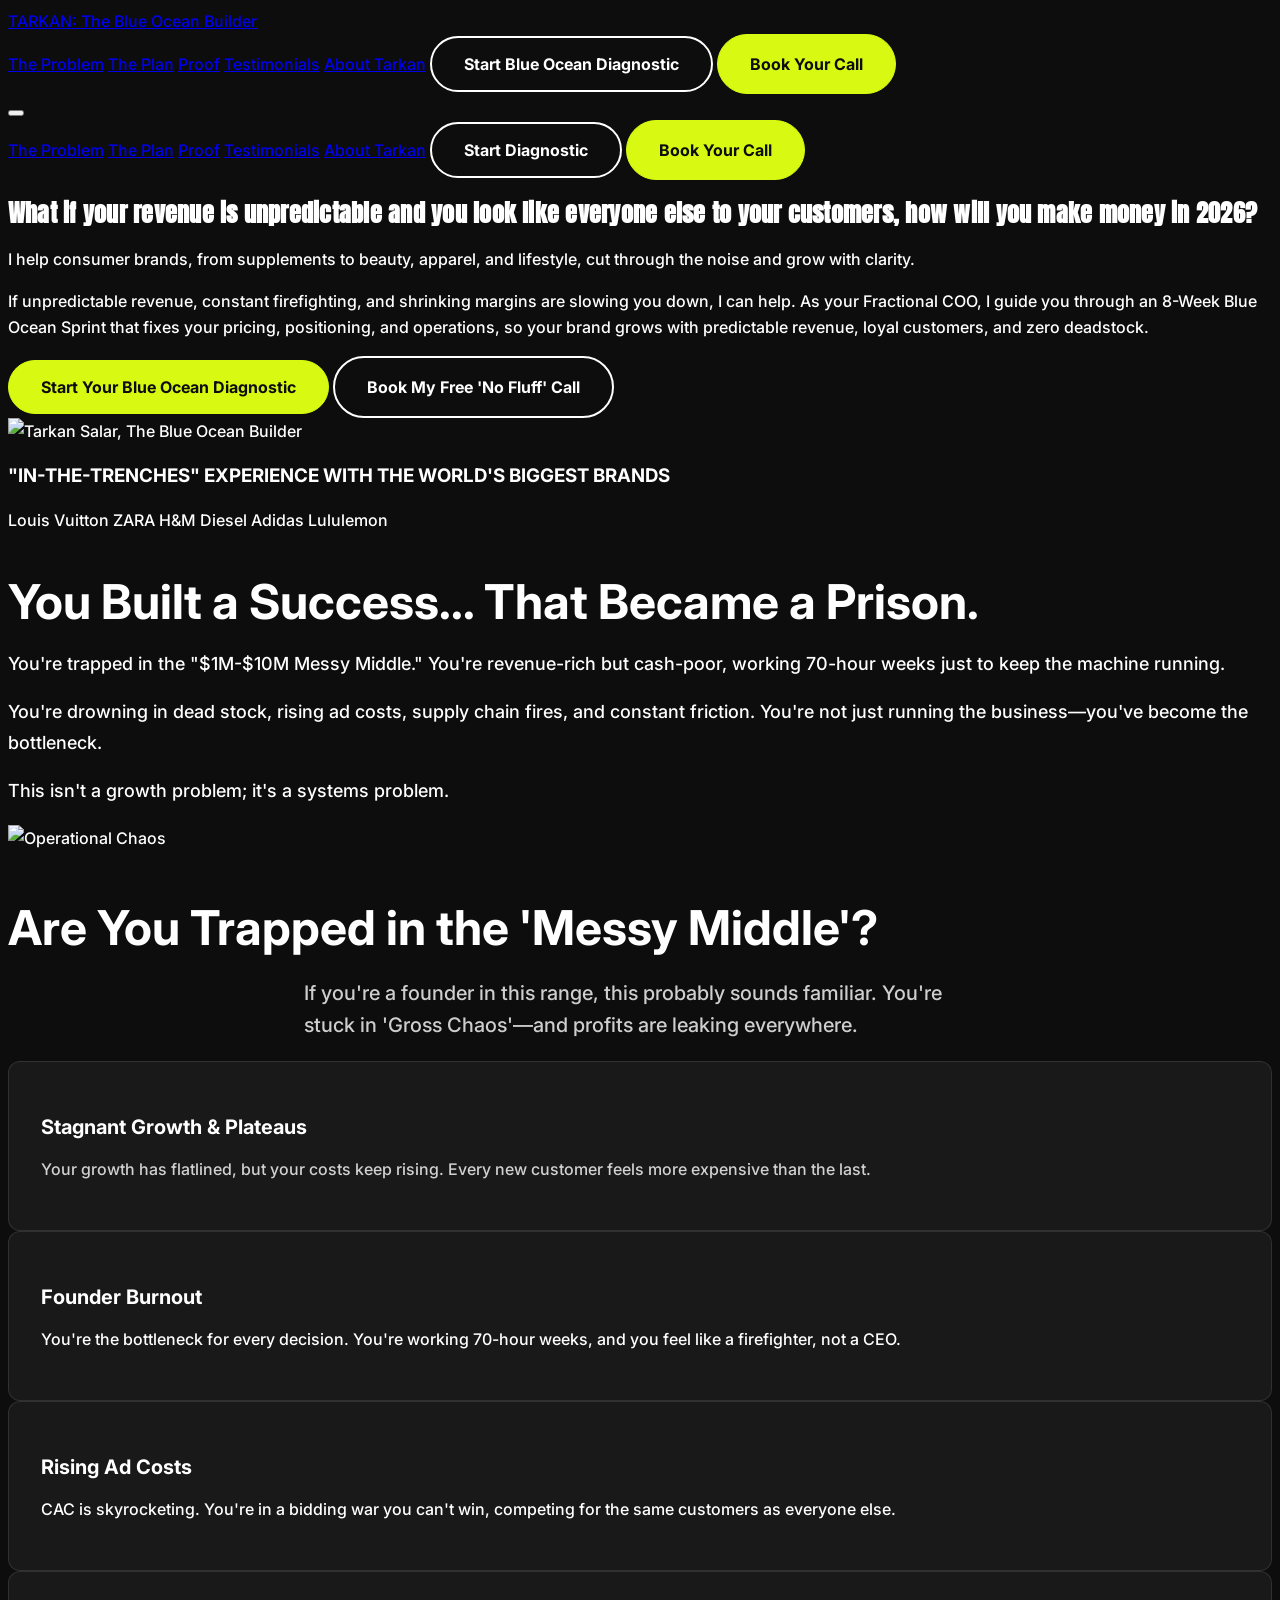
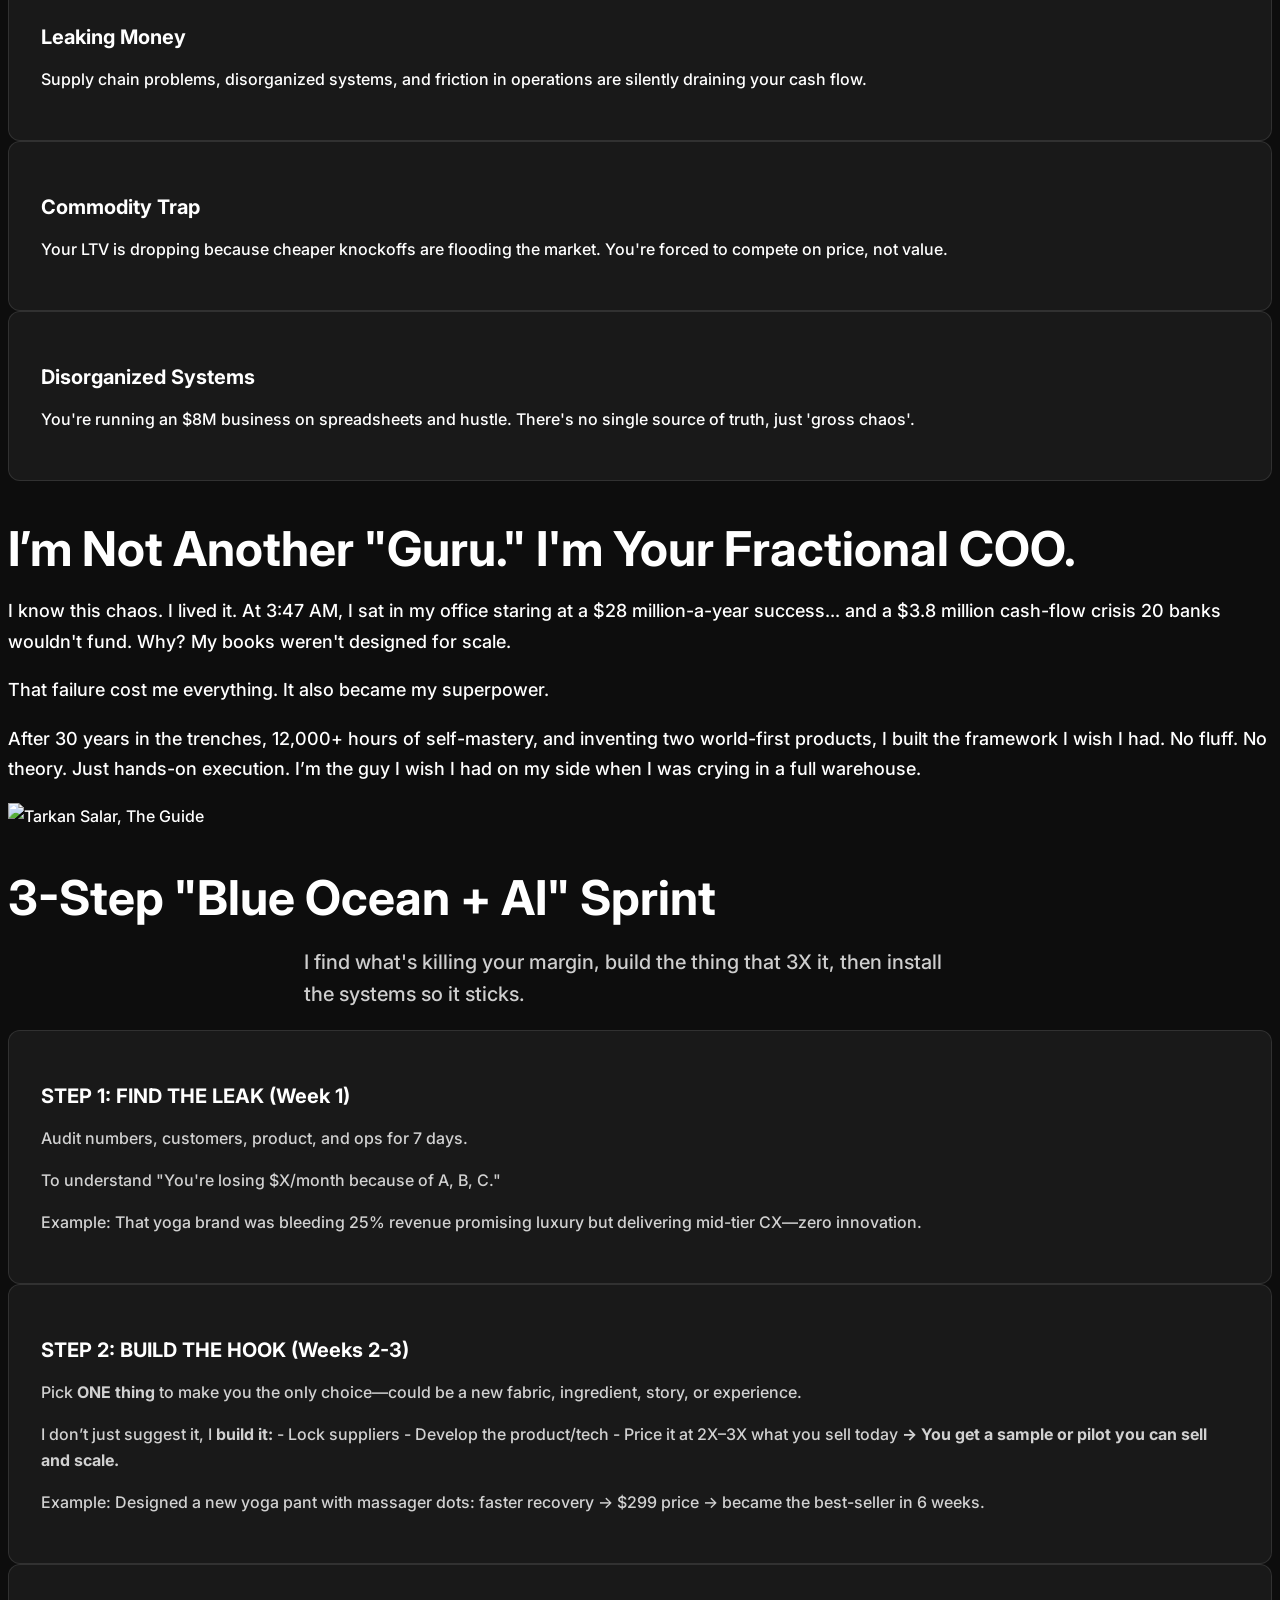
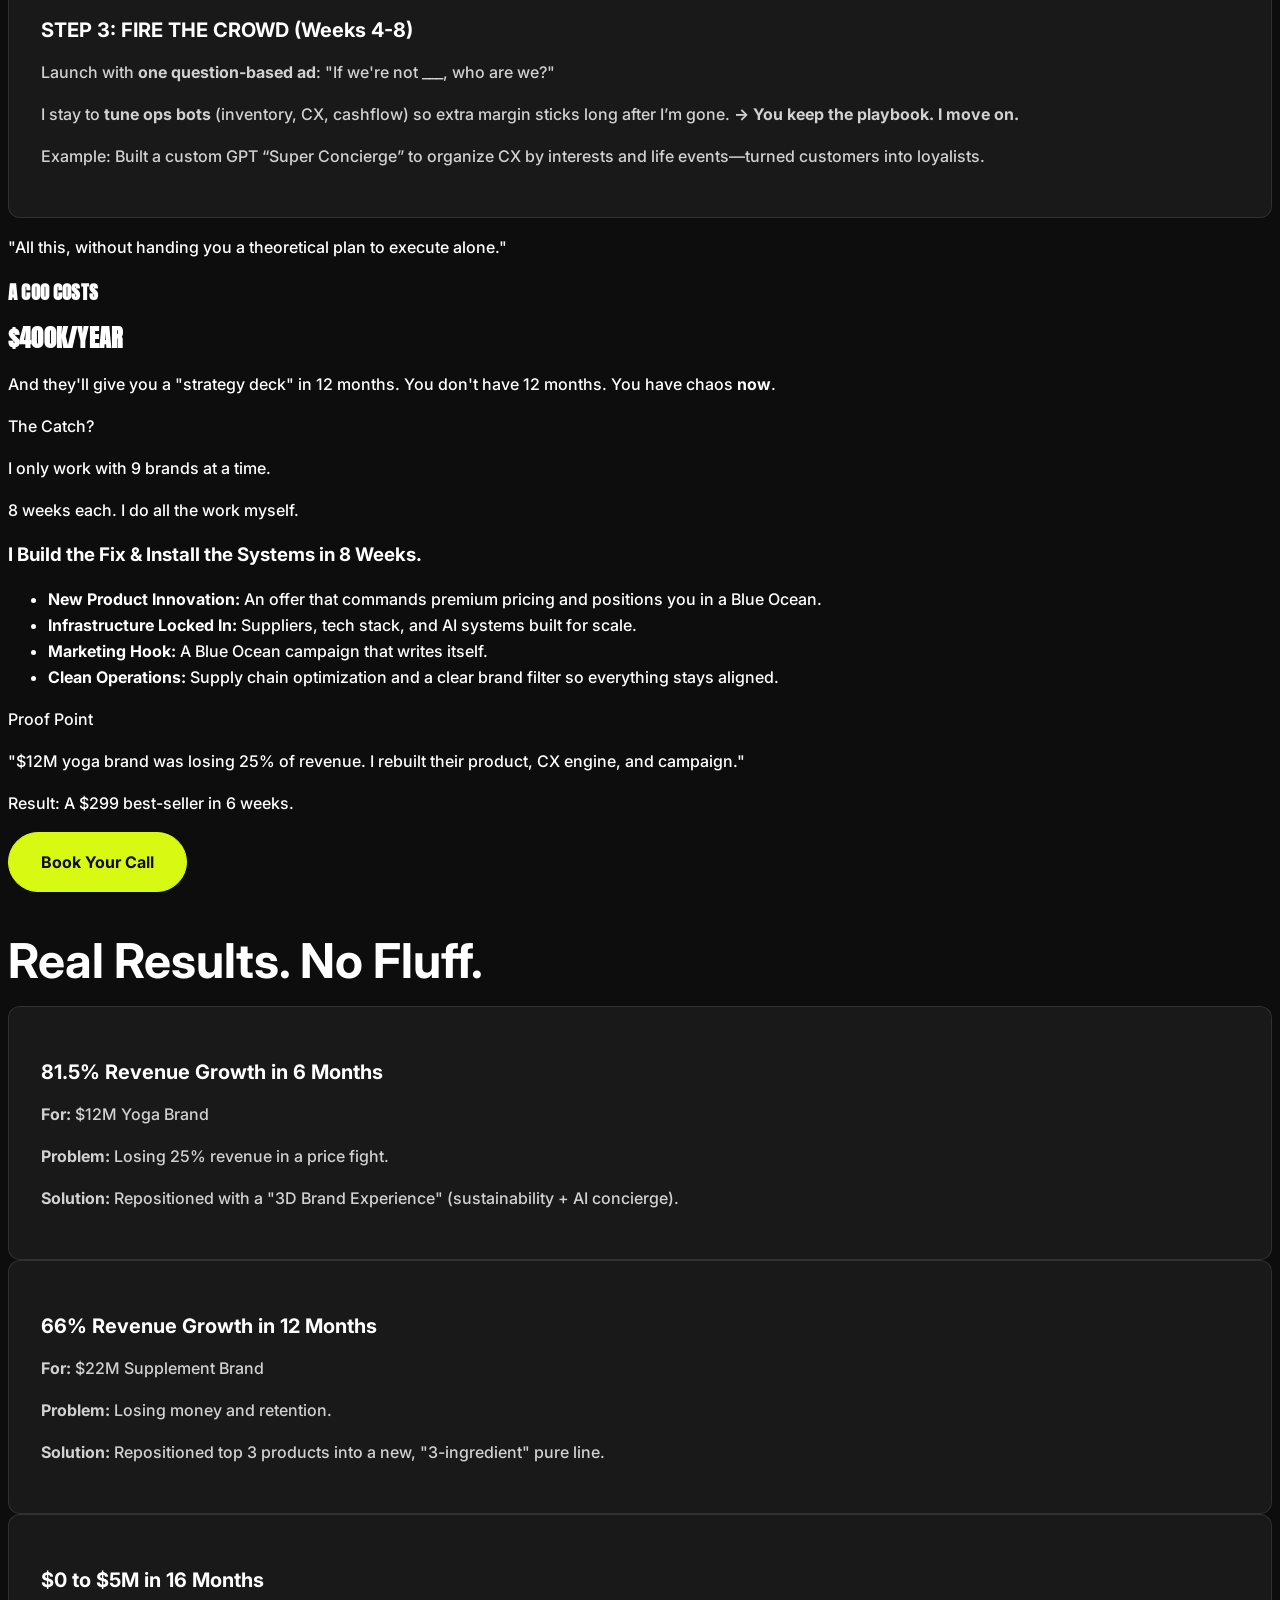
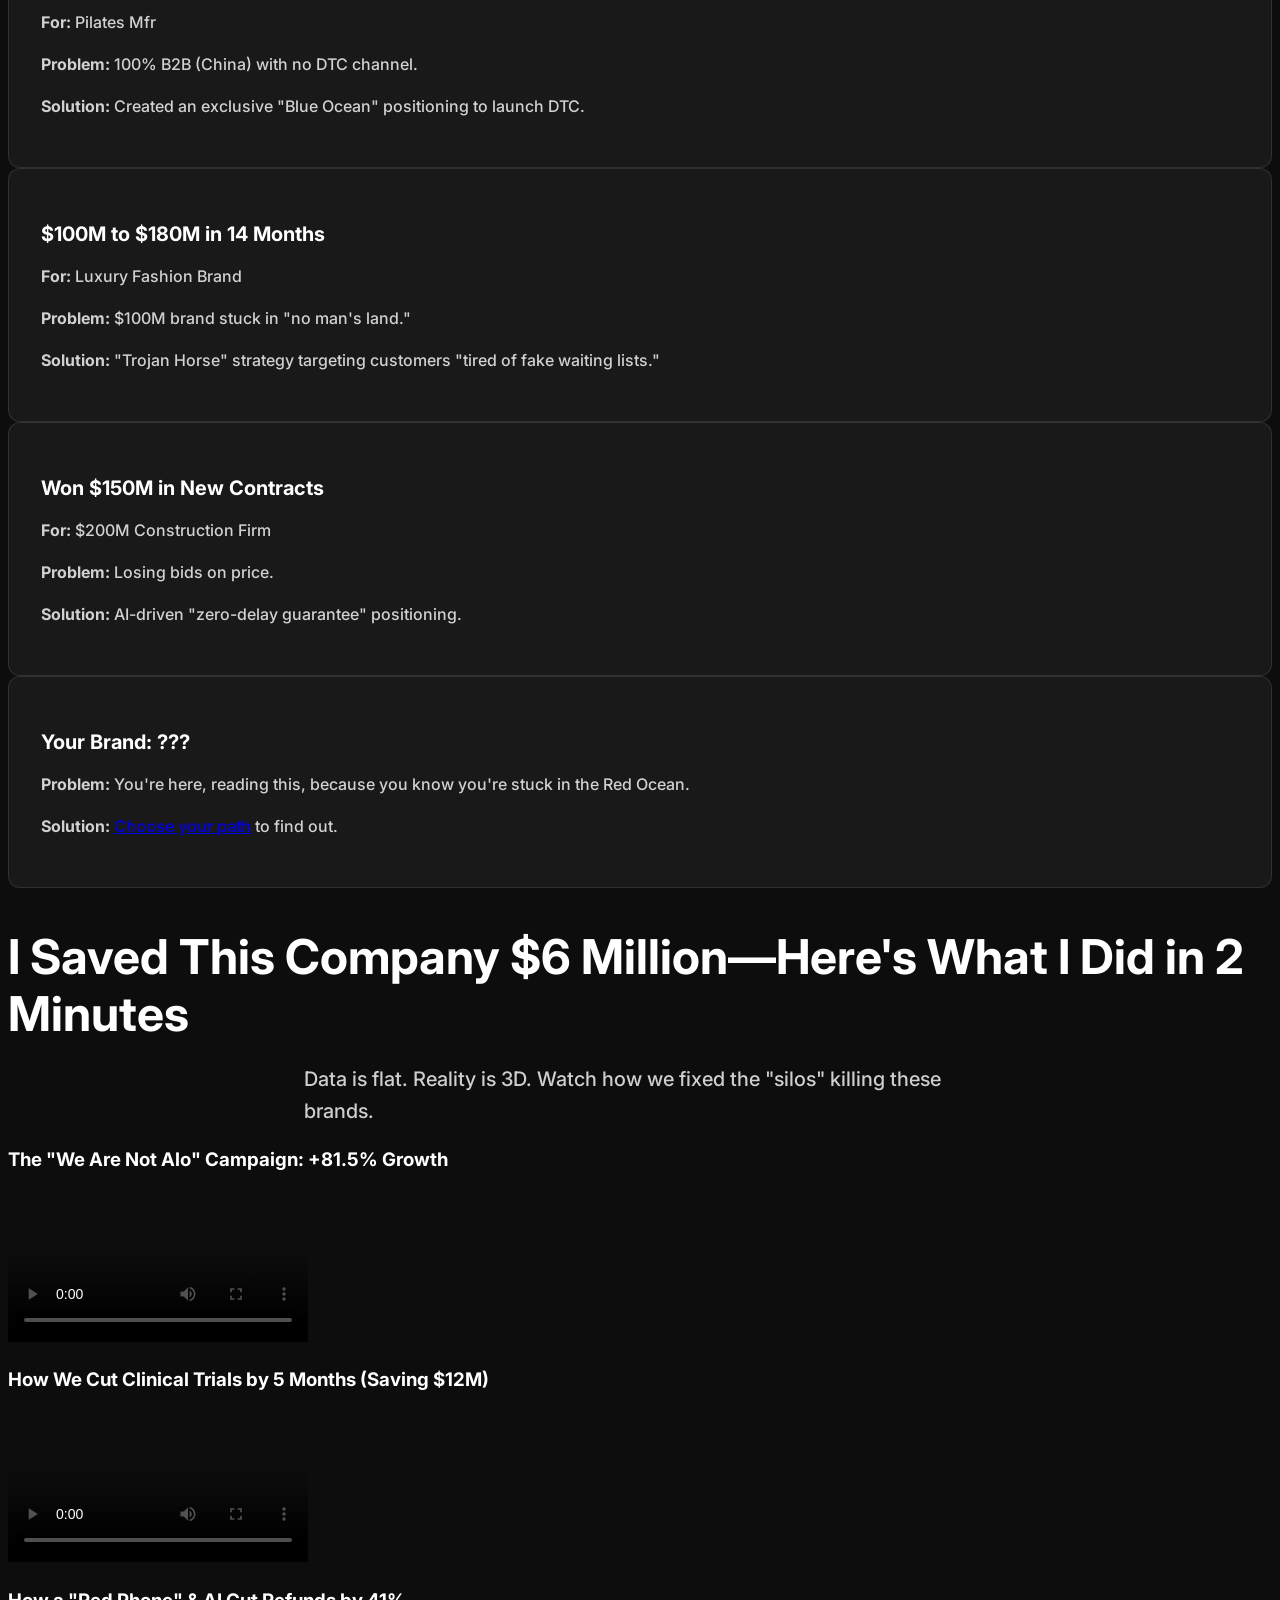
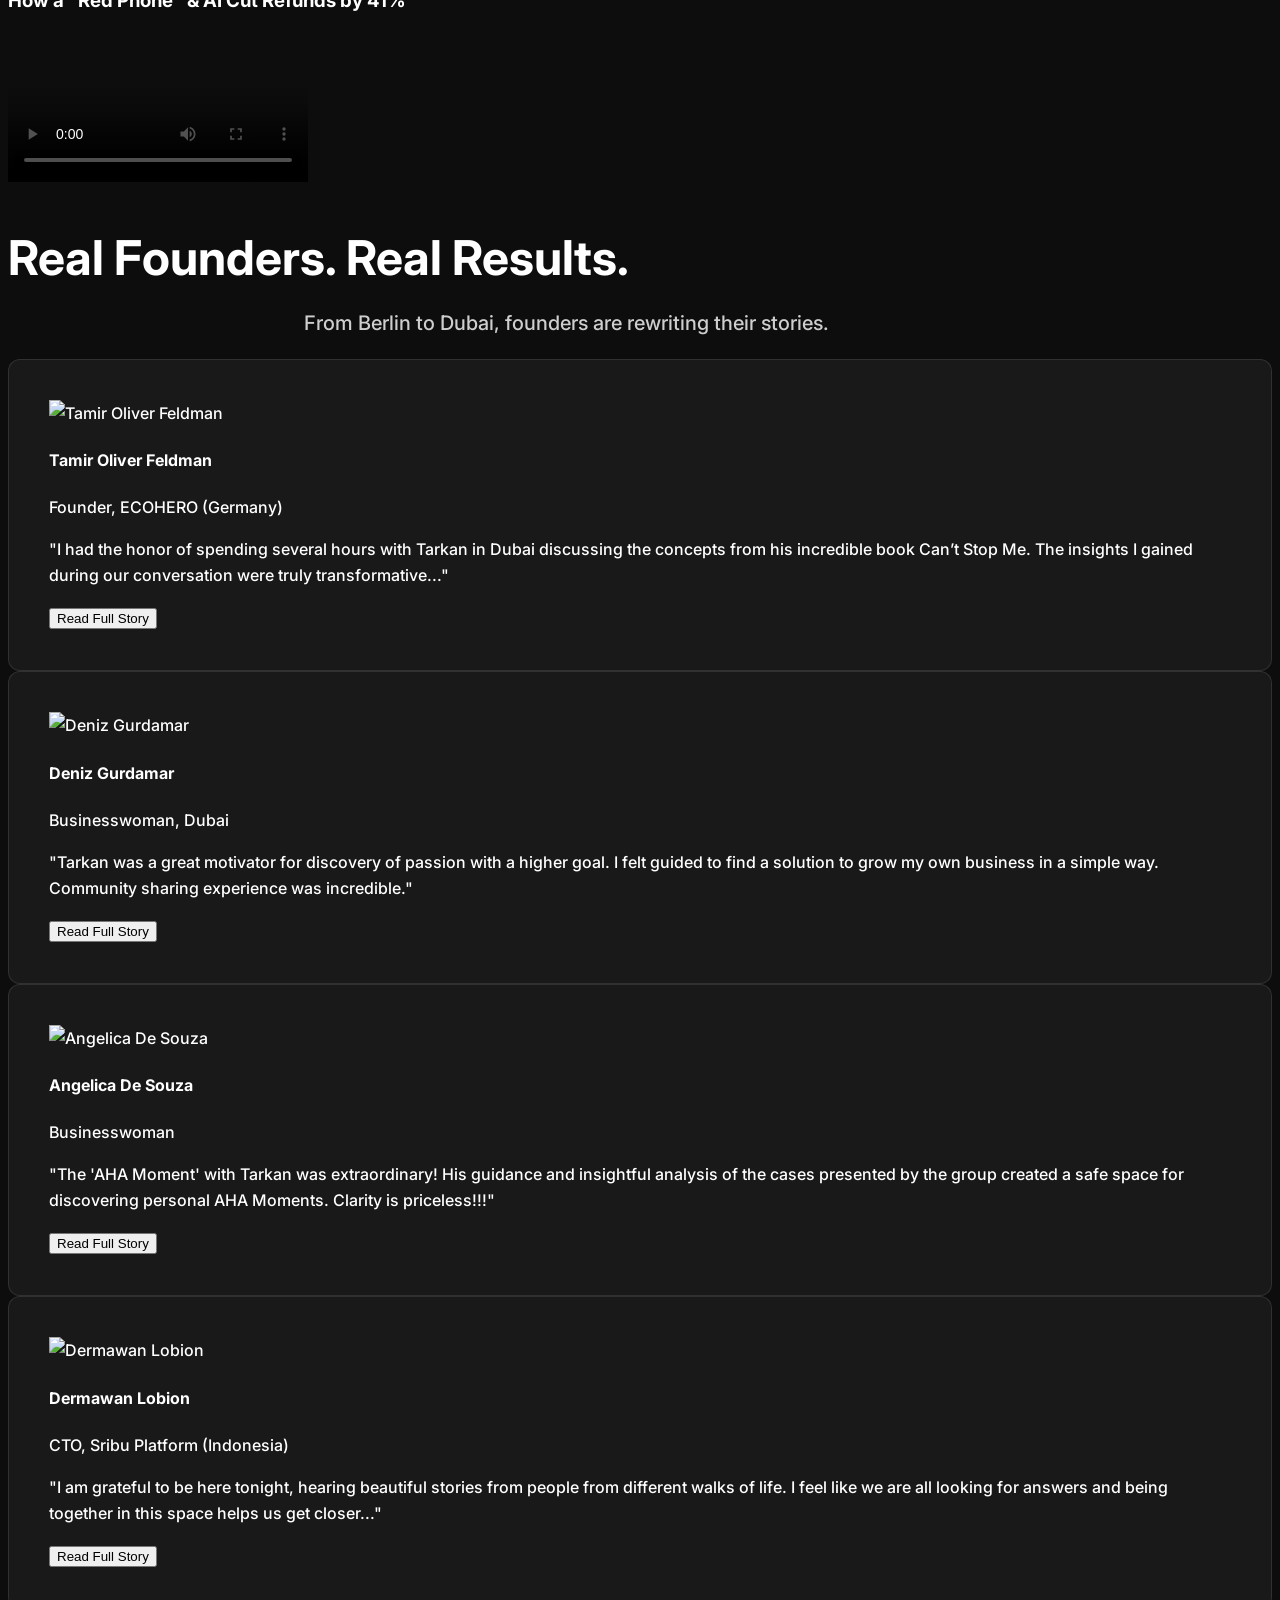
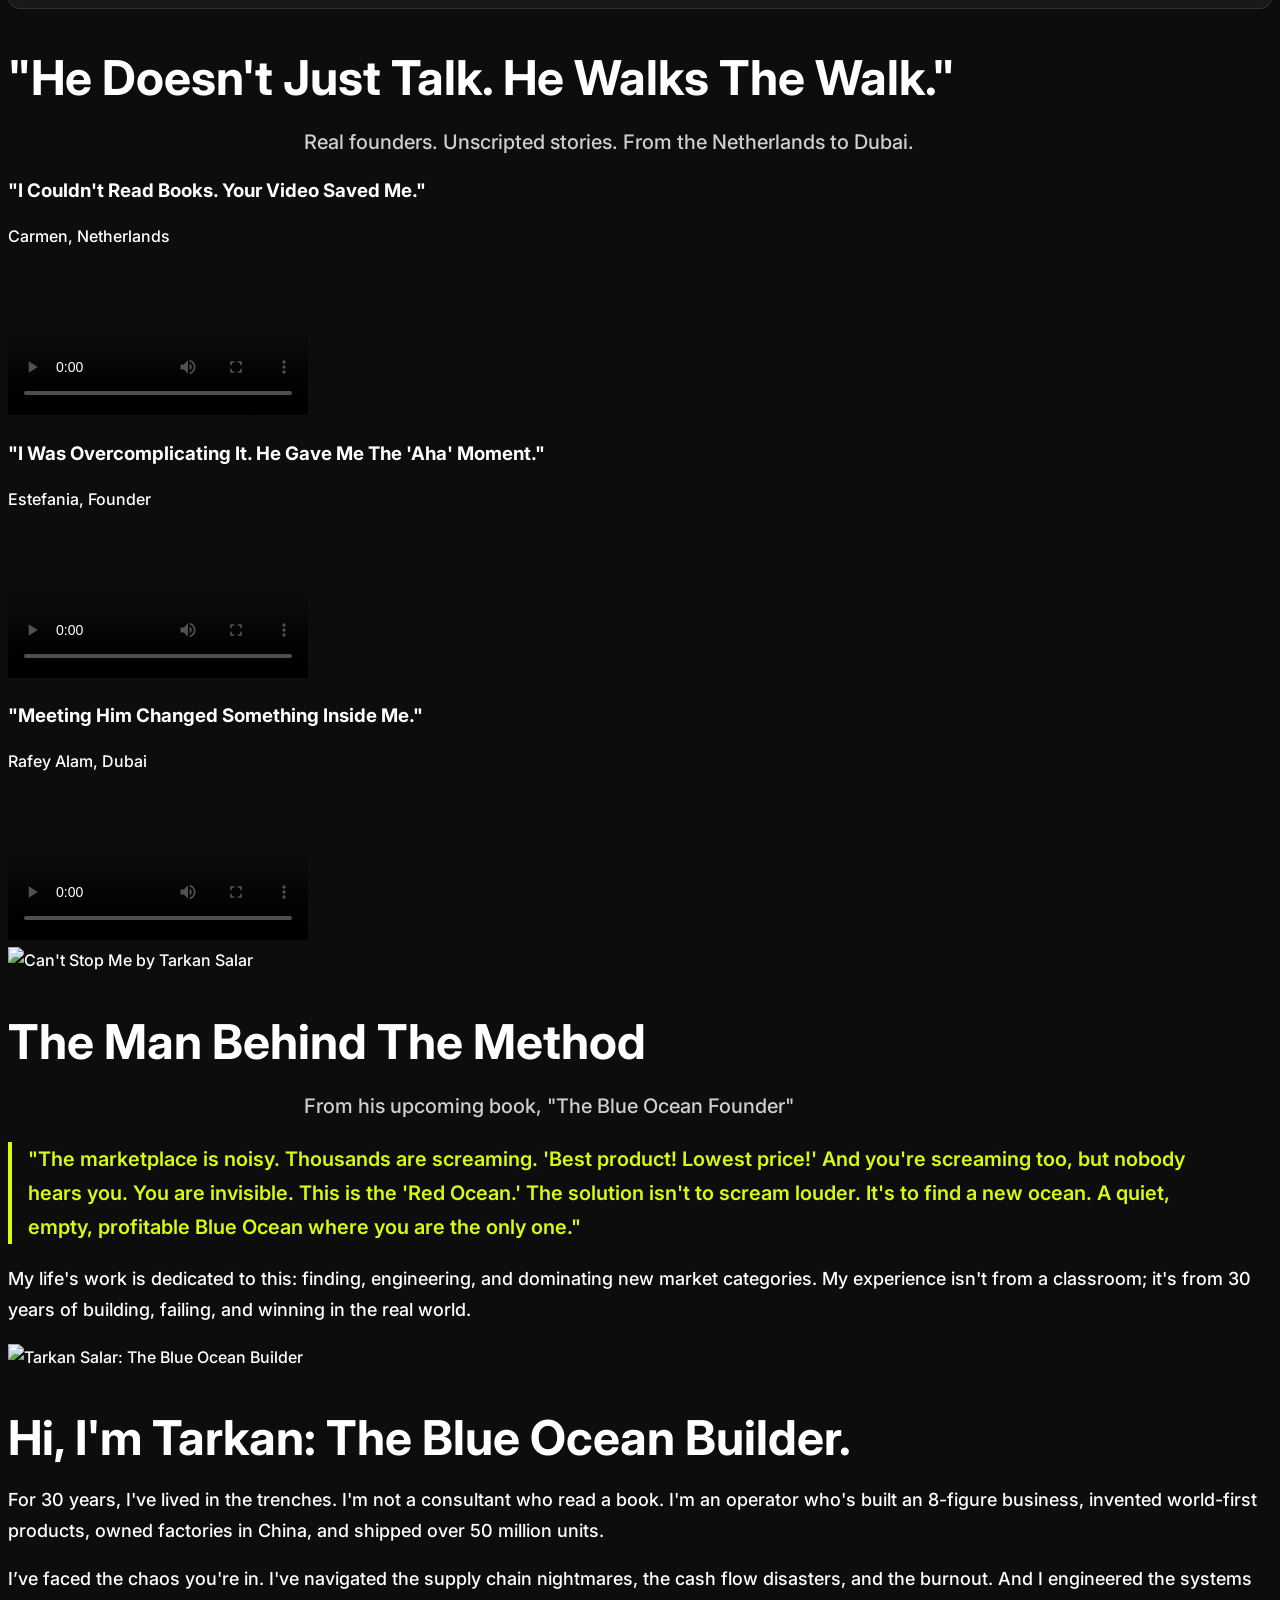
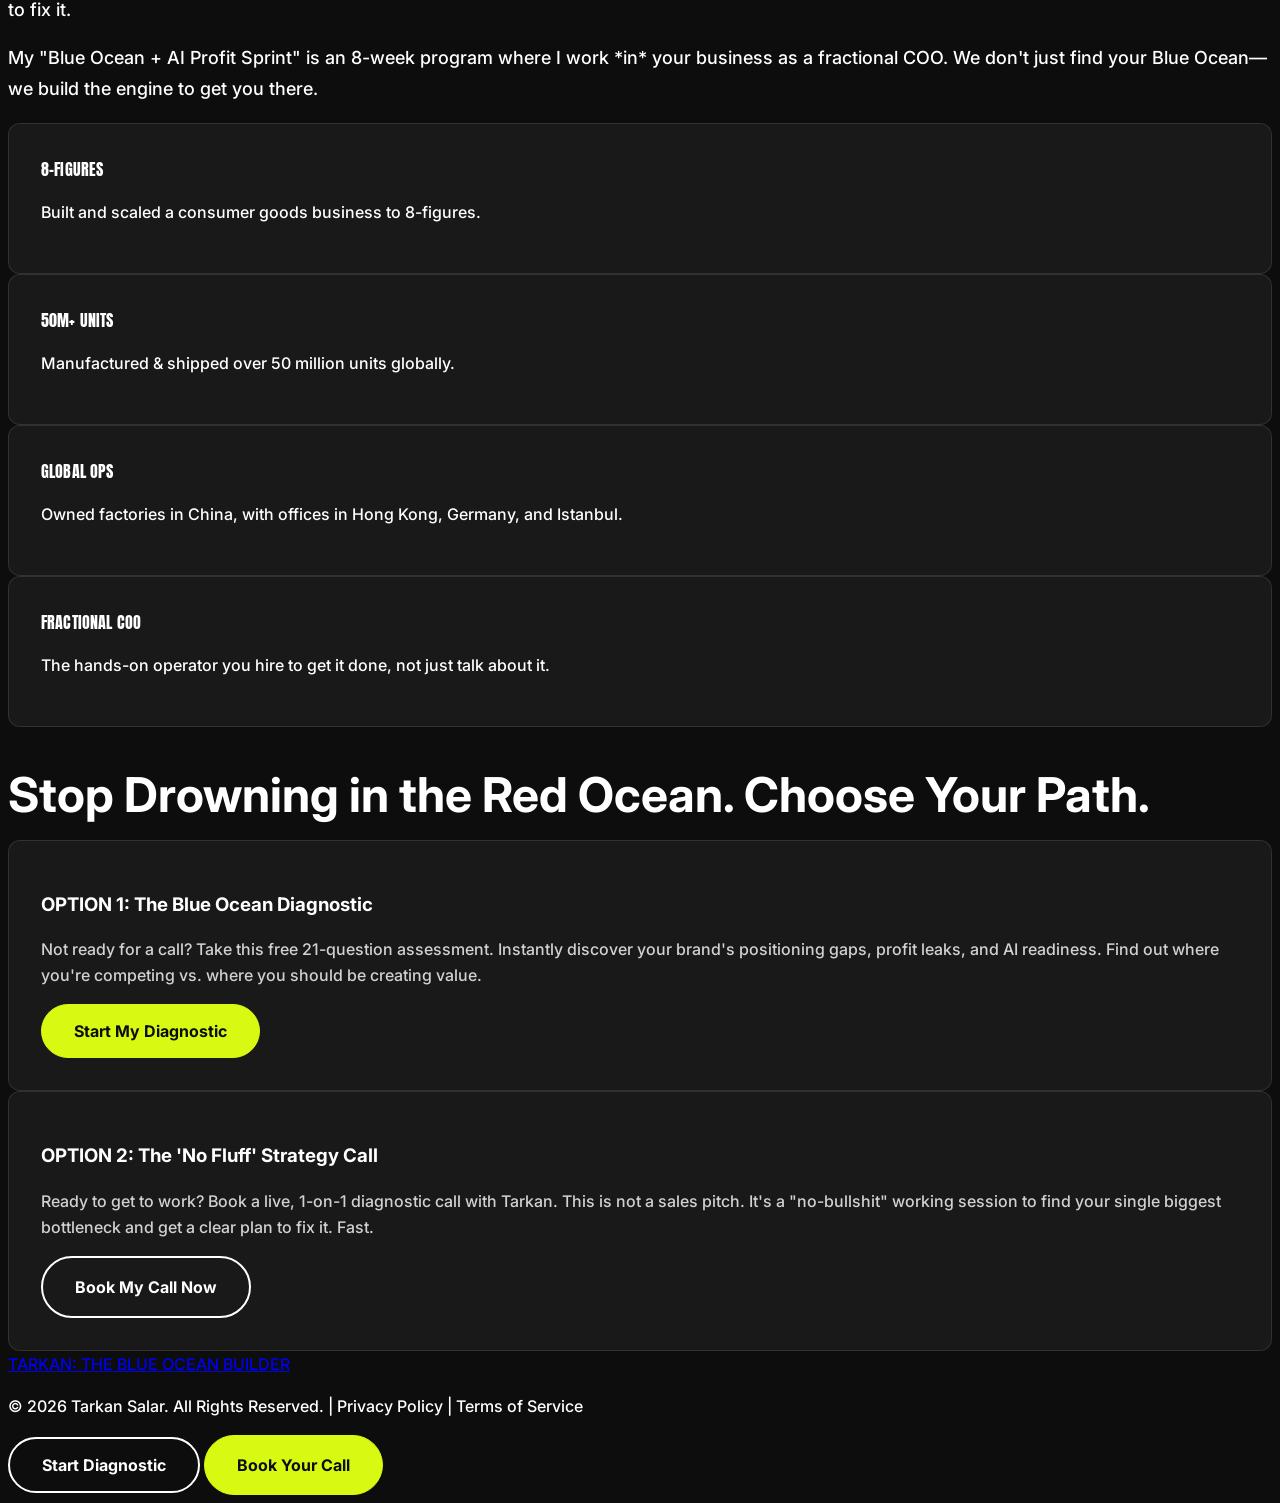
==== index.html @ 3e30bd93 "change the content sequence" ====
<!DOCTYPE html>
<html lang="en" class="scroll-smooth">
  <head>
    <meta charset="UTF-8" />
    <meta name="viewport" content="width=device-width, initial-scale=1.0" />

    <!-- Page Title (Updated per guide) -->
    <title>Tarkan: The Blue Ocean Builder | Fractional COO for D2C Founders</title>

    <!-- Tailwind CSS -->
    <script src="https://cdn.tailwindcss.com"></script>

    <!-- Google Fonts (Anton & Inter) -->
    <link rel="preconnect" href="https://fonts.googleapis.com" />
    <link rel="preconnect" href="https://fonts.gstatic.com" crossorigin />
    <link
      href="https://fonts.googleapis.com/css2?family=Anton&family=Inter:wght@400;500;700&display=swap"
      rel="stylesheet"
    />

    <!-- Custom CSS (Links to the new style.css) -->
    <link rel="stylesheet" href="style.css" />

    <!-- Lucide Icons (Correct Script) -->
    <script src="https://unpkg.com/lucide@0.378.0/dist/umd/lucide.min.js"></script>

    <script src="https://cdn.jsdelivr.net/npm/chart.js"></script>

    <!-- Custom Tailwind Configuration -->
    <script>
      tailwind.config = {
        theme: {
          extend: {
            // Re-defining fonts to match our style.css
            fontFamily: {
              sans: ["Inter", "sans-serif"],
              display: ["Anton", "sans-serif"],
              heading: ["Inter", "sans-serif"],
            },
            // Defining brand colors for utility classes
            colors: {
              "brand-primary": "#D8F911",
              "brand-dark": "#0D0D0D",
              "brand-white": "#FFFFFF",
              "brand-red": "#FF4D4D",
              "brand-orange": "#F2AD0C",
            },
          },
        },
      };
    </script>
  </head>

  <body class="bg-brand-dark text-brand-white font-sans antialiased">
    <!-- 
      ======================================
      SECTION 0: NAVIGATION BAR
      ======================================
    -->
    <header
      class="bg-brand-dark backdrop-blur-md sticky top-0 z-50 w-full border-b border-white/10"
    >
      <nav class="container mx-auto px-6 py-4 flex justify-between items-center">
        <!-- Logo / Brand Name (Per Guide) -->
        <a href="#" class="text-xl font-bold text-brand-white font-heading tracking-wide">
          TARKAN: The Blue Ocean Builder
        </a>

        <!-- Desktop Navigation (Per Guide) -->
        <div class="hidden md:flex items-center space-x-6">
          <a href="#problem" class="font-sans hover:text-brand-primary transition-colors"
            >The Problem</a
          >
          <a href="#plan" class="font-sans hover:text-brand-primary transition-colors">The Plan</a>
          <a href="#proof" class="font-sans hover:text-brand-primary transition-colors">Proof</a>
          <!-- Added Testimonials Link -->
          <a href="#testimonials" class="font-sans hover:text-brand-primary transition-colors"
            >Testimonials</a
          >
          <a href="#about" class="font-sans hover:text-brand-primary transition-colors"
            >About Tarkan</a
          >
          <!-- CTAs (Per Guide) -->
          <button id="open-diagnostic-btn-nav" class="btn btn-secondary">
            Start Blue Ocean Diagnostic
          </button>
          <a
            href="https://calendly.com/your-link"
            target="_blank"
            class="btn btn-primary"
            aria-label="Book your call with Tarkan Salar"
            >Book Your Call</a
          >
        </div>

        <!-- Mobile Menu Button -->
        <button
          id="mobile-menu-btn"
          class="md:hidden p-2 rounded-md text-brand-white focus:outline-none focus:ring-2 focus:ring-brand-primary"
        >
          <!-- Icon will be inserted by Lucide -->
          <i data-lucide="menu" class="w-6 h-6"></i>
        </button>
      </nav>

      <!-- Mobile Menu (Hidden by default) -->
      <div
        id="mobile-menu"
        class="hidden md:hidden absolute top-full left-0 w-full bg-brand-dark shadow-lg border-t border-white/10"
      >
        <div class="flex flex-col px-6 py-4 space-y-4">
          <a href="#problem" class="block hover:text-brand-primary transition-colors"
            >The Problem</a
          >
          <a href="#plan" class="block hover:text-brand-primary transition-colors">The Plan</a>
          <a href="#proof" class="block hover:text-brand-primary transition-colors">Proof</a>
          <!-- Added Testimonials Link -->
          <a href="#testimonials" class="block hover:text-brand-primary transition-colors"
            >Testimonials</a
          >
          <a href="#about" class="block hover:text-brand-primary transition-colors">About Tarkan</a>
          <button id="open-diagnostic-btn-mobile" class="btn btn-secondary w-full text-center">
            Start Diagnostic
          </button>
          <a
            href="https://calendly.com/your-link"
            target="_blank"
            class="btn btn-primary w-full text-center"
            >Book Your Call</a
          >
        </div>
      </div>
    </header>

    <!-- 
      ======================================
      MAIN CONTENT
      ======================================
    -->
    <main>
      <!-- 
          ======================================
          SECTION 1: THE HERO
          ======================================
        -->
      <section id="hero" class="relative bg-brand-dark py-10 overflow-hidden">
        <div class="container mx-auto px-6 relative z-10">
          <div class="flex flex-col lg:flex-row items-center gap-12">
            <!-- Text Content -->
            <div class="w-full lg:w-3/5 text-center lg:text-left">
              <h1
                class="font-display text-4xl md:text-5xl lg:text-7xl font-bold uppercase mb-6 tracking-wide"
              >
                What if your revenue is unpredictable and you look like everyone else to your
                customers,
                <span class="text-brand-primary">how will you make money in 2026?</span>
              </h1>
              <p
                class="text-brand-primary font-bold text-lg md:text-xl mb-6 tracking-wide uppercase"
              >
                I help consumer brands, from supplements to beauty, apparel, and lifestyle, cut
                through the noise and grow with clarity.
              </p>
              <p class="max-w-2xl mx-auto lg:mx-0 text-xl md:text-2xl font-bold mb-10">
                If unpredictable revenue, constant firefighting, and shrinking margins are slowing
                you down, I can help. As your Fractional COO, I guide you through an 8-Week Blue
                Ocean Sprint that fixes your pricing, positioning, and operations, so your brand
                grows with predictable revenue, loyal customers, and zero deadstock.
              </p>
              <div
                class="flex flex-col sm:flex-row justify-center lg:justify-start items-center gap-6"
              >
                <button id="open-diagnostic-btn-hero" class="btn btn-primary w-full sm:w-auto">
                  <i data-lucide="compass" class="w-5 h-5 mr-2"></i>
                  Start Your Blue Ocean Diagnostic
                </button>
                <a
                  href="https://calendly.com/your-link"
                  target="_blank"
                  class="btn btn-secondary w-full sm:w-auto"
                >
                  <i data-lucide="calendar" class="w-5 h-5 mr-2"></i>
                  Book My Free 'No Fluff' Call
                </a>
              </div>
            </div>
            <!-- Image Content -->
            <div class="w-full lg:w-1/2 flex justify-center">
              <img
                src="https://546n3t88gn.ucarecd.net/e820d7c3-26ed-4833-b935-fb8ae809c3c4/-/preview/999x666/"
                alt="Tarkan Salar, The Blue Ocean Builder"
                class="rounded-lg shadow-2xl w-full h-auto object-cover"
              />
            </div>
          </div>
        </div>
      </section>

      <!-- 
          ======================================
          SECTION 2: SOCIAL PROOF
          ======================================
        -->
      <div id="proof-bar" class="bg-brand-dark py-12 border-y border-white/10">
        <div class="container mx-auto px-6">
          <h3
            class="text-center text-sm font-semibold text-brand-white/50 uppercase tracking-widest mb-8"
          >
            "IN-THE-TRENCHES" EXPERIENCE WITH THE WORLD'S BIGGEST BRANDS
          </h3>
          <div
            class="flex flex-wrap justify-around items-center gap-x-8 gap-y-4 font-heading font-bold text-xl text-brand-primary"
          >
            <span>Louis Vuitton</span>
            <span>ZARA</span>
            <span>H&M</span>
            <span>Diesel</span>
            <span>Adidas</span>
            <span>Lululemon</span>
          </div>
        </div>
      </div>

      <!-- 
          ======================================
          SECTION 3: THE PROBLEM (Merged)
          ======================================
        -->
      <section id="problem" class="py-24 md:py-32">
        <div class="container mx-auto px-6">
          <!-- Part 1: The New Guide Content -->
          <div class="flex flex-col lg:flex-row items-center gap-16">
            <!-- Copy -->
            <div class="w-full lg:w-1/2">
              <h2 class="section-title text-left">You Built a Success... That Became a Prison.</h2>
              <div class="prose prose-invert max-w-none text-brand-white/80 text-lg space-y-6 mt-8">
                <p>
                  You're trapped in the "$1M-$10M Messy Middle." You're revenue-rich but cash-poor,
                  working 70-hour weeks just to keep the machine running.
                </p>
                <p>
                  You're drowning in dead stock, rising ad costs, supply chain fires, and constant
                  friction. You're not just running the business—you've become the bottleneck.
                </p>
                <p class="font-bold text-brand-primary">
                  <!-- Issue 3 Fix: Contrasting Text -->
                  This isn't a growth problem; it's a systems problem.
                </p>
              </div>
            </div>
            <!-- Visual -->
            <div class="w-full lg:w-1/2 flex justify-center">
              <img
                src="https://placehold.co/600x400/0D0D0D/FF4D4D?text=CHAOS"
                alt="Operational Chaos"
                class="rounded-lg shadow-2xl w-full h-auto object-cover"
              />
            </div>
          </div>

          <!-- Part 2: Merged Pain Point Cards (from old version) -->
          <div class="text-center max-w-3xl mx-auto mt-24">
            <h3 class="section-title text-3xl md:text-4xl">
              Are You Trapped in the 'Messy Middle'?
            </h3>
            <p class="section-subtitle">
              If you're a founder in this range, this probably sounds familiar. You're stuck in
              'Gross Chaos'—and profits are leaking everywhere.
            </p>
          </div>

          <div class="grid grid-cols-1 md:grid-cols-2 lg:grid-cols-3 gap-8 mt-16">
            <!-- Pain Point Card -->
            <div class="feature-card">
              <!-- Issue 1 Fix: Icon -->
              <i data-lucide="trending-down" class="w-10 h-10 text-brand-red mb-4"></i>
              <h3 class="feature-title">Stagnant Growth & Plateaus</h3>
              <p class="feature-text">
                Your growth has flatlined, but your costs keep rising. Every new customer feels more
                expensive than the last.
              </p>
            </div>
            <!-- Pain Point Card -->
            <div class="feature-card">
              <i data-lucide="flame" class="w-10 h-10 text-brand-orange mb-4"></i>
              <h3 class="feature-title">Founder Burnout</h3>
              <p>
                You're the bottleneck for every decision. You're working 70-hour weeks, and you feel
                like a firefighter, not a CEO.
              </p>
            </div>
            <!-- Pain Point Card -->
            <div class="feature-card">
              <i data-lucide="dollar-sign" class="w-10 h-10 text-brand-red mb-4"></i>
              <h3 class="feature-title">Rising Ad Costs</h3>
              <p>
                CAC is skyrocketing. You're in a bidding war you can't win, competing for the same
                customers as everyone else.
              </p>
            </div>
            <!-- Pain Point Card -->
            <div class="feature-card">
              <i data-lucide="filter" class="w-10 h-10 text-brand-orange mb-4"></i>
              <h3 class="feature-title">Leaking Money</h3>
              <p>
                Supply chain problems, disorganized systems, and friction in operations are silently
                draining your cash flow.
              </p>
            </div>
            <!-- Pain Point Card -->
            <div class="feature-card">
              <i data-lucide="copy" class="w-10 h-10 text-brand-white/50 mb-4"></i>
              <h3 class="feature-title">Commodity Trap</h3>
              <p>
                Your LTV is dropping because cheaper knockoffs are flooding the market. You're
                forced to compete on price, not value.
              </p>
            </div>
            <!-- Pain Point Card -->
            <div class="feature-card">
              <i data-lucide="briefcase" class="w-10 h-10 text-brand-white/50 mb-4"></i>
              <h3 class="feature-title">Disorganized Systems</h3>
              <p>
                You're running an $8M business on spreadsheets and hustle. There's no single source
                of truth, just 'gross chaos'.
              </p>
            </div>
          </div>
        </div>
      </section>

      <!-- 
          ======================================
          SECTION 4: THE GUIDE
          ======================================
        -->
      <section id="guide" class="py-24 md:py-32 bg-white/5">
        <div class="container mx-auto px-6">
          <div class="flex flex-col lg:flex-row-reverse items-center gap-16">
            <!-- Copy -->
            <div class="w-full lg:w-1/2">
              <h2 class="section-title text-left">
                I’m Not Another "Guru." I'm Your Fractional COO.
              </h2>
              <div class="prose prose-invert max-w-none text-brand-white/80 text-lg space-y-6 mt-8">
                <p>
                  I know this chaos. I lived it. At 3:47 AM, I sat in my office staring at a $28
                  million-a-year success... and a $3.8 million cash-flow crisis 20 banks wouldn't
                  fund. Why? My books weren't designed for scale.
                </p>
                <p>That failure cost me everything. It also became my superpower.</p>
                <p>
                  After 30 years in the trenches, 12,000+ hours of self-mastery, and inventing two
                  world-first products, I built the framework I wish I had. No fluff. No theory.
                  Just hands-on execution. I’m the guy I wish I had on my side when I was crying in
                  a full warehouse.
                </p>
              </div>
            </div>
            <!-- Visual -->
            <div class="w-full lg:w-1/2 flex justify-center">
              <img
                src="https://546n3t88gn.ucarecd.net/f9eb85a0-7da4-40c6-a5d0-b7b815724d88/-/preview/750x1000/"
                alt="Tarkan Salar, The Guide"
                class="rounded-lg shadow-2xl w-full h-auto object-cover"
              />
            </div>
          </div>
        </div>
      </section>

      <!-- 
          ======================================
          SECTION 5: THE PLAN
          ======================================
        -->
      <section id="plan" class="py-24 md:py-32">
        <div class="container mx-auto px-6">
          <div class="text-center max-w-3xl mx-auto">
            <h2 class="section-title">3-Step "Blue Ocean + AI" Sprint</h2>
            <p class="section-subtitle">
              I find what's killing your margin, build the thing that 3X it, then install the
              systems so it sticks.
            </p>
          </div>

          <div class="grid grid-cols-1 md:grid-cols-3 gap-8 mt-16">
            <!-- Step 1 Card -->
            <div class="feature-card text-center">
              <i data-lucide="search" class="w-12 h-12 text-brand-primary mb-4 mx-auto"></i>
              <h3 class="feature-title">STEP 1: FIND THE LEAK (Week 1)</h3>
              <p class="feature-text">Audit numbers, customers, product, and ops for 7 days.</p>
              <p class="feature-text mt-4">
                To understand "You're losing $X/month because of A, B, C."
              </p>
              <p class="feature-text mt-4">
                Example: That yoga brand was bleeding 25% revenue promising luxury but delivering
                mid-tier CX—zero innovation.
              </p>
            </div>
            <!-- Step 2 Card -->
            <div class="feature-card text-center">
              <i data-lucide="settings" class="w-12 h-12 text-brand-primary mb-4 mx-auto"></i>
              <h3 class="feature-title">STEP 2: BUILD THE HOOK (Weeks 2-3)</h3>
              <p class="feature-text">
                Pick <b>ONE thing</b> to make you the only choice—could be a new fabric, ingredient,
                story, or experience.
              </p>
              <p class="feature-text mt-4">
                I don’t just suggest it, I <b>build it:</b>
                - Lock suppliers - Develop the product/tech - Price it at 2X–3X what you sell today

                <b>→ You get a sample or pilot you can sell and scale.</b>
              </p>
              <p class="feature-text mt-4">
                Example: Designed a new yoga pant with massager dots: faster recovery → $299 price →
                became the best-seller in 6 weeks.
              </p>
            </div>
            <!-- Step 3 Card -->
            <div class="feature-card text-center">
              <i data-lucide="rocket" class="w-12 h-12 text-brand-primary mb-4 mx-auto"></i>
              <h3 class="feature-title">STEP 3: FIRE THE CROWD (Weeks 4-8)</h3>
              <p class="feature-text">
                Launch with <b>one question-based ad</b>: "If we're not ___, who are we?"
              </p>
              <p class="feature-text mt-4">
                I stay to <b>tune ops bots</b> (inventory, CX, cashflow) so extra margin sticks long
                after I’m gone. <b>→ You keep the playbook. I move on.</b>
              </p>
              <p class="feature-text mt-4">
                Example: Built a custom GPT “Super Concierge” to organize CX by interests and life
                events—turned customers into loyalists.
              </p>
            </div>
          </div>

          <p class="text-center text-xl text-brand-white/80 mt-12 max-w-2xl mx-auto">
            <!-- Issue 3 Fix: Contrasting Text -->
            "<span class="text-brand-primary font-bold"
              >All this, without handing you a theoretical plan to execute alone.</span
            >"
          </p>
        </div>
      </section>

      <section
        id="value-anchor"
        class="py-24 bg-brand-dark border-y border-white/10 relative overflow-hidden"
      >
        <div
          class="absolute top-0 right-0 w-1/3 h-full bg-brand-primary/5 blur-3xl pointer-events-none"
        ></div>

        <div class="container mx-auto px-6 relative z-10">
          <div
            class="max-w-5xl mx-auto bg-white/5 border border-white/10 rounded-2xl overflow-hidden backdrop-blur-sm"
          >
            <div class="flex flex-col lg:flex-row">
              <div
                class="lg:w-2/5 p-8 lg:p-12 border-b lg:border-b-0 lg:border-r border-white/10 flex flex-col justify-center bg-black/20"
              >
                <h3 class="font-display text-4xl text-brand-white mb-2">A COO COSTS</h3>
                <h2 class="font-display text-6xl text-brand-red mb-6">
                  $400K<span class="text-2xl text-white/50">/YEAR</span>
                </h2>
                <p class="text-brand-white/70 text-lg mb-6">
                  And they'll give you a "strategy deck" in 12 months. You don't have 12 months. You
                  have chaos <strong>now</strong>.
                </p>
                <div class="mt-auto">
                  <p class="text-sm font-bold text-brand-white uppercase tracking-widest mb-2">
                    The Catch?
                  </p>
                  <p class="text-brand-white/80">
                    I only work with <span class="text-brand-primary font-bold">9 brands</span> at a
                    time.
                  </p>
                  <p class="text-brand-white/80">8 weeks each. I do all the work myself.</p>
                </div>
              </div>

              <div class="lg:w-3/5 p-8 lg:p-12">
                <h3 class="font-heading text-2xl font-bold text-brand-white mb-6">
                  I Build the Fix & Install the Systems
                  <span class="text-brand-primary">in 8 Weeks.</span>
                </h3>

                <ul class="space-y-4 mb-8">
                  <li class="flex items-start">
                    <i
                      data-lucide="check-circle-2"
                      class="w-6 h-6 text-brand-primary mr-3 mt-1 flex-shrink-0"
                    ></i>
                    <span class="text-brand-white/90"
                      ><strong>New Product Innovation:</strong> An offer that commands premium
                      pricing and positions you in a Blue Ocean.</span
                    >
                  </li>
                  <li class="flex items-start">
                    <i
                      data-lucide="check-circle-2"
                      class="w-6 h-6 text-brand-primary mr-3 mt-1 flex-shrink-0"
                    ></i>
                    <span class="text-brand-white/90"
                      ><strong>Infrastructure Locked In:</strong> Suppliers, tech stack, and AI
                      systems built for scale.</span
                    >
                  </li>
                  <li class="flex items-start">
                    <i
                      data-lucide="check-circle-2"
                      class="w-6 h-6 text-brand-primary mr-3 mt-1 flex-shrink-0"
                    ></i>
                    <span class="text-brand-white/90"
                      ><strong>Marketing Hook:</strong> A Blue Ocean campaign that writes
                      itself.</span
                    >
                  </li>
                  <li class="flex items-start">
                    <i
                      data-lucide="check-circle-2"
                      class="w-6 h-6 text-brand-primary mr-3 mt-1 flex-shrink-0"
                    ></i>
                    <span class="text-brand-white/90"
                      ><strong>Clean Operations:</strong> Supply chain optimization and a clear
                      brand filter so everything stays aligned.</span
                    >
                  </li>
                </ul>

                <div class="bg-brand-primary/10 border border-brand-primary/20 rounded-lg p-6">
                  <div class="flex items-center mb-2">
                    <i data-lucide="trending-up" class="w-5 h-5 text-brand-primary mr-2"></i>
                    <span class="text-brand-primary font-bold text-sm uppercase">Proof Point</span>
                  </div>
                  <p class="text-brand-white italic text-lg mb-2">
                    "$12M yoga brand was losing 25% of revenue. I rebuilt their product, CX engine,
                    and campaign."
                  </p>
                  <p class="text-white font-bold">
                    Result: A <span class="text-brand-primary">$299 best-seller</span> in 6 weeks.
                  </p>
                </div>

                <div class="mt-8">
                  <a
                    href="https://calendly.com/your-link"
                    target="_blank"
                    class="btn btn-primary w-full text-center justify-center"
                  >
                    Book Your Call
                    <i data-lucide="arrow-right" class="w-5 h-5 ml-2"></i>
                  </a>
                </div>
              </div>
            </div>
          </div>
        </div>
      </section>

      <!-- 
          ======================================
          SECTION 6: THE PROOF
          ======================================
        -->
      <section id="proof" class="py-24 md:py-32 bg-white/5">
        <div class="container mx-auto px-6">
          <div class="text-center max-w-3xl mx-auto">
            <h2 class="section-title">Real Results. No Fluff.</h2>
          </div>

          <div class="grid grid-cols-1 md:grid-cols-2 lg:grid-cols-3 gap-8 mt-16">
            <!-- Case Study 1 -->
            <div class="feature-card">
              <h3 class="feature-title text-brand-primary">81.5% Revenue Growth in 6 Months</h3>
              <p class="feature-text mb-4"><strong>For:</strong> $12M Yoga Brand</p>
              <p class="feature-text mb-4">
                <strong>Problem:</strong> Losing 25% revenue in a price fight.
              </p>
              <p class="feature-text">
                <strong>Solution:</strong> Repositioned with a "3D Brand Experience" (sustainability
                + AI concierge).
              </p>
            </div>
            <!-- Case Study 2 -->
            <div class="feature-card">
              <h3 class="feature-title text-brand-primary">66% Revenue Growth in 12 Months</h3>
              <p class="feature-text mb-4"><strong>For:</strong> $22M Supplement Brand</p>
              <p class="feature-text mb-4"><strong>Problem:</strong> Losing money and retention.</p>
              <p class="feature-text">
                <strong>Solution:</strong> Repositioned top 3 products into a new, "3-ingredient"
                pure line.
              </p>
            </div>
            <!-- Case Study 3 -->
            <div class="feature-card">
              <h3 class="feature-title text-brand-primary">$0 to $5M in 16 Months</h3>
              <p class="feature-text mb-4"><strong>For:</strong> Pilates Mfr</p>
              <p class="feature-text mb-4">
                <strong>Problem:</strong> 100% B2B (China) with no DTC channel.
              </p>
              <p class="feature-text">
                <strong>Solution:</strong> Created an exclusive "Blue Ocean" positioning to launch
                DTC.
              </p>
            </div>
            <!-- Case Study 4 -->
            <div class="feature-card">
              <h3 class="feature-title text-brand-primary">$100M to $180M in 14 Months</h3>
              <p class="feature-text mb-4"><strong>For:</strong> Luxury Fashion Brand</p>
              <p class="feature-text mb-4">
                <strong>Problem:</strong> $100M brand stuck in "no man's land."
              </p>
              <p class="feature-text">
                <strong>Solution:</strong> "Trojan Horse" strategy targeting customers "tired of
                fake waiting lists."
              </p>
            </div>
            <!-- Case Study 5 -->
            <div class="feature-card">
              <h3 class="feature-title text-brand-primary">Won $150M in New Contracts</h3>
              <p class="feature-text mb-4"><strong>For:</strong> $200M Construction Firm</p>
              <p class="feature-text mb-4"><strong>Problem:</strong> Losing bids on price.</p>
              <p class="feature-text">
                <strong>Solution:</strong> AI-driven "zero-delay guarantee" positioning.
              </p>
            </div>
            <!-- Callout -->
            <div class="feature-card border-brand-primary">
              <h3 class="feature-title text-brand-primary">Your Brand: ???</h3>
              <p class="feature-text mb-4">
                <strong>Problem:</strong> You're here, reading this, because you know you're stuck
                in the Red Ocean.
              </p>
              <p class="feature-text">
                <strong>Solution:</strong>
                <a href="#cta-choice" class="font-bold text-brand-primary hover:underline"
                  >Choose your path</a
                >
                to find out.
              </p>
            </div>
          </div>
        </div>
      </section>

      <section id="video-case-studies" class="py-24 bg-brand-dark border-b border-white/10">
        <div class="container mx-auto px-6">
          <div class="text-center max-w-4xl mx-auto mb-16">
            <h2 class="section-title text-4xl md:text-5xl">
              I Saved This Company $6 Million—Here's What I Did in 2 Minutes
            </h2>
            <p class="section-subtitle mt-4">
              Data is flat. Reality is 3D. Watch how we fixed the "silos" killing these brands.
            </p>
          </div>

          <div class="grid grid-cols-1 md:grid-cols-3 gap-8 md:gap-12">
            <div class="flex flex-col group">
              <div class="mb-6 min-h-[4rem] flex items-end justify-center md:justify-start">
                <h3
                  class="font-heading font-bold text-xl md:text-2xl text-brand-primary leading-tight group-hover:text-white transition-colors"
                >
                  The "We Are Not Alo" Campaign: +81.5% Growth
                </h3>
              </div>
              <div
                class="relative w-full rounded-2xl overflow-hidden border border-white/10 shadow-2xl shadow-black/50 bg-black aspect-[9/16] group-hover:border-brand-primary/50 transition-all duration-300"
              >
                <video
                  controls
                  preload="metadata"
                  class="w-full h-full object-cover"
                  poster="https://546n3t88gn.ucarecd.net/7afe085a-7d05-40ff-a13c-9b694db4a466/-/preview/562x1000/"
                >
                  <source
                    src="https://546n3t88gn.ucarecd.net/4539a8c4-7f04-48df-b423-d38d329c1a2c/"
                    type="video/mp4"
                  />
                  Your browser does not support the video tag.
                </video>
              </div>
            </div>

            <div class="flex flex-col group">
              <div class="mb-6 min-h-[4rem] flex items-end justify-center md:justify-start">
                <h3
                  class="font-heading font-bold text-xl md:text-2xl text-brand-primary leading-tight group-hover:text-white transition-colors"
                >
                  How We Cut Clinical Trials by 5 Months (Saving $12M)
                </h3>
              </div>
              <div
                class="relative w-full rounded-2xl overflow-hidden border border-white/10 shadow-2xl shadow-black/50 bg-black aspect-[9/16] group-hover:border-brand-primary/50 transition-all duration-300"
              >
                <video
                  controls
                  preload="metadata"
                  class="w-full h-full object-cover"
                  poster="https://546n3t88gn.ucarecd.net/8ee84524-5d95-4c07-abc9-000f970352a5/-/preview/562x1000/"
                >
                  <source
                    src="https://546n3t88gn.ucarecd.net/ee067430-074f-432c-8408-4027fcde97b2/"
                    type="video/mp4"
                  />
                  Your browser does not support the video tag.
                </video>
              </div>
            </div>
            <div class="flex flex-col group">
              <div class="mb-6 min-h-[4rem] flex items-end justify-center md:justify-start">
                <h3
                  class="font-heading font-bold text-xl md:text-2xl text-brand-primary leading-tight group-hover:text-white transition-colors"
                >
                  How a "Red Phone" & AI Cut Refunds by 41%
                </h3>
              </div>
              <div
                class="relative w-full rounded-2xl overflow-hidden border border-white/10 shadow-2xl shadow-black/50 bg-black aspect-[9/16] group-hover:border-brand-primary/50 transition-all duration-300"
              >
                <video
                  controls
                  preload="metadata"
                  class="w-full h-full object-cover"
                  poster="https://546n3t88gn.ucarecd.net/e622eb8c-1c8d-4652-8fdb-f1f18be861f6/-/preview/562x1000/"
                >
                  <source
                    src="https://546n3t88gn.ucarecd.net/1cd74aaf-81f8-46e0-9d1e-6f0476a62fed/"
                    type="video/mp4"
                  />
                  Your browser does not support the video tag.
                </video>
              </div>
            </div>
          </div>
        </div>
      </section>

      <!-- 
          ======================================
          NEW SECTION: TESTIMONIALS (From Old Version)
          ======================================
        -->
      <section id="testimonials" class="py-24 md:py-32 relative">
        <div class="container mx-auto px-6">
          <div class="text-center max-w-3xl mx-auto mb-16">
            <h2 class="section-title">Real Founders. Real Results.</h2>
            <p class="section-subtitle">
              From Berlin to Dubai, founders are rewriting their stories.
            </p>
          </div>

          <div class="grid grid-cols-1 md:grid-cols-2 gap-6 lg:gap-8">
            <div
              class="testimonial-card flex flex-col h-full relative group hover:border-brand-primary/50 transition-colors"
            >
              <div class="flex items-center mb-6">
                <img
                  src="https://546n3t88gn.ucarecd.net/7a12c22e-cde3-4557-84ba-2dd3c0713481/-/preview/500x500/"
                  alt="Tamir Oliver Feldman"
                  class="w-16 h-16 rounded-full border-2 border-brand-primary object-cover mr-4"
                />
                <div>
                  <h4 class="font-heading font-bold text-lg text-brand-white leading-tight">
                    Tamir Oliver Feldman
                  </h4>
                  <p class="text-xs text-brand-primary font-bold uppercase tracking-wider mt-1">
                    Founder, ECOHERO (Germany)
                  </p>
                </div>
              </div>

              <div class="relative flex-grow">
                <i
                  data-lucide="quote"
                  class="w-8 h-8 text-brand-primary/20 absolute -top-2 -left-2 transform -scale-x-100"
                ></i>
                <p class="text-brand-white/80 leading-relaxed line-clamp-4 relative z-10 pl-4">
                  "I had the honor of spending several hours with Tarkan in Dubai discussing the
                  concepts from his incredible book Can’t Stop Me. The insights I gained during our
                  conversation were truly transformative..."
                </p>
              </div>

              <button
                class="mt-6 flex items-center text-brand-primary font-bold text-sm uppercase tracking-widest hover:text-white transition-colors open-testimonial-modal"
                data-name="Tamir Oliver Feldman"
                data-role="Serial Entrepreneur | Real Estate Investor & Sustainable Leader, Founder of ECOHERO, Germany"
                data-img="https://546n3t88gn.ucarecd.net/7a12c22e-cde3-4557-84ba-2dd3c0713481/-/preview/500x500/"
                data-text="I had the honor of spending several hours with Tarkan in Dubai discussing the concepts from his incredible book Can’t Stop Me. The insights I gained during our conversation were truly transformative, especially when it came to mastering the art of asking the ‘W-Questions’ to better understand my purpose and create laser focus on my goals. Tarkan’s ability to guide you through self-discovery and goal-setting is unparalleled. His approach is not just inspiring but also highly practical, providing tools and frameworks that can be implemented immediately to drive meaningful results. I wholeheartedly recommend Tarkan and his work to anyone seeking clarity, purpose, and the mindset to overcome any obstacle. His wisdom is a gift, and Can’t Stop Me is a must-read for anyone serious about achieving their goals."
              >
                Read Full Story <i data-lucide="arrow-right" class="w-4 h-4 ml-2"></i>
              </button>
            </div>

            <div
              class="testimonial-card flex flex-col h-full relative group hover:border-brand-primary/50 transition-colors"
            >
              <div class="flex items-center mb-6">
                <img
                  src="https://546n3t88gn.ucarecd.net/bad7c8d7-ca6b-4036-ae53-bed34edb397f/-/preview/500x500/"
                  alt="Deniz Gurdamar"
                  class="w-16 h-16 rounded-full border-2 border-brand-primary object-cover mr-4"
                />
                <div>
                  <h4 class="font-heading font-bold text-lg text-brand-white leading-tight">
                    Deniz Gurdamar
                  </h4>
                  <p class="text-xs text-brand-primary font-bold uppercase tracking-wider mt-1">
                    Businesswoman, Dubai
                  </p>
                </div>
              </div>

              <div class="relative flex-grow">
                <i
                  data-lucide="quote"
                  class="w-8 h-8 text-brand-primary/20 absolute -top-2 -left-2 transform -scale-x-100"
                ></i>
                <p class="text-brand-white/80 leading-relaxed line-clamp-4 relative z-10 pl-4">
                  "Tarkan was a great motivator for discovery of passion with a higher goal. I felt
                  guided to find a solution to grow my own business in a simple way. Community
                  sharing experience was incredible."
                </p>
              </div>

              <button
                class="mt-6 flex items-center text-brand-primary font-bold text-sm uppercase tracking-widest hover:text-white transition-colors open-testimonial-modal"
                data-name="Deniz Gurdamar"
                data-role="Businesswoman, Dubai"
                data-img="https://546n3t88gn.ucarecd.net/bad7c8d7-ca6b-4036-ae53-bed34edb397f/-/preview/500x500/"
                data-text="Tarkan was a great motivator for discovery of passion with a higher goal. I felt guided to find a solution to grow my own business in a simple way. Community sharing experience was incredible."
              >
                Read Full Story <i data-lucide="arrow-right" class="w-4 h-4 ml-2"></i>
              </button>
            </div>

            <div
              class="testimonial-card flex flex-col h-full relative group hover:border-brand-primary/50 transition-colors"
            >
              <div class="flex items-center mb-6">
                <img
                  src="https://546n3t88gn.ucarecd.net/e5d8d5cb-a501-4f02-b15e-a86e26a94032/-/preview/500x500/"
                  alt="Angelica De Souza"
                  class="w-16 h-16 rounded-full border-2 border-brand-primary object-cover mr-4"
                />
                <div>
                  <h4 class="font-heading font-bold text-lg text-brand-white leading-tight">
                    Angelica De Souza
                  </h4>
                  <p class="text-xs text-brand-primary font-bold uppercase tracking-wider mt-1">
                    Businesswoman
                  </p>
                </div>
              </div>

              <div class="relative flex-grow">
                <i
                  data-lucide="quote"
                  class="w-8 h-8 text-brand-primary/20 absolute -top-2 -left-2 transform -scale-x-100"
                ></i>
                <p class="text-brand-white/80 leading-relaxed line-clamp-4 relative z-10 pl-4">
                  "The 'AHA Moment' with Tarkan was extraordinary! His guidance and insightful
                  analysis of the cases presented by the group created a safe space for discovering
                  personal AHA Moments. Clarity is priceless!!!"
                </p>
              </div>

              <button
                class="mt-6 flex items-center text-brand-primary font-bold text-sm uppercase tracking-widest hover:text-white transition-colors open-testimonial-modal"
                data-name="Angelica De Souza"
                data-role="Businesswoman"
                data-img="https://546n3t88gn.ucarecd.net/e5d8d5cb-a501-4f02-b15e-a86e26a94032/-/preview/500x500/"
                data-text="The 'AHA Moment' with Tarkan was extraordinary! His guidance and insightful analysis of the cases presented by the group created a safe space for discovering personal AHA Moments. Clarity is priceless!!! Looking forward to more sessions! 🙏🏻🌟 Thank you Kindly for this space and experience!"
              >
                Read Full Story <i data-lucide="arrow-right" class="w-4 h-4 ml-2"></i>
              </button>
            </div>

            <div
              class="testimonial-card flex flex-col h-full relative group hover:border-brand-primary/50 transition-colors"
            >
              <div class="flex items-center mb-6">
                <img
                  src="https://546n3t88gn.ucarecd.net/60db2ae7-d37f-4ed6-a513-eb14e21dd08d/-/preview/500x500/"
                  alt="Dermawan Lobion"
                  class="w-16 h-16 rounded-full border-2 border-brand-primary object-cover mr-4"
                />
                <div>
                  <h4 class="font-heading font-bold text-lg text-brand-white leading-tight">
                    Dermawan Lobion
                  </h4>
                  <p class="text-xs text-brand-primary font-bold uppercase tracking-wider mt-1">
                    CTO, Sribu Platform (Indonesia)
                  </p>
                </div>
              </div>

              <div class="relative flex-grow">
                <i
                  data-lucide="quote"
                  class="w-8 h-8 text-brand-primary/20 absolute -top-2 -left-2 transform -scale-x-100"
                ></i>
                <p class="text-brand-white/80 leading-relaxed line-clamp-4 relative z-10 pl-4">
                  "I am grateful to be here tonight, hearing beautiful stories from people from
                  different walks of life. I feel like we are all looking for answers and being
                  together in this space helps us get closer..."
                </p>
              </div>

              <button
                class="mt-6 flex items-center text-brand-primary font-bold text-sm uppercase tracking-widest hover:text-white transition-colors open-testimonial-modal"
                data-name="Dermawan Lobion"
                data-role="CTO of Sribu Platform, Indonesia"
                data-img="https://546n3t88gn.ucarecd.net/60db2ae7-d37f-4ed6-a513-eb14e21dd08d/-/preview/500x500/"
                data-text="I am grateful to be here tonight, hearing beautiful stories from people from different walks of life. I feel like we are all looking for answers and being together in this space helps us get closer to our answers a little bit. Thank you for sharing your stories, everybody. And thank you Tarkan Salar for arranging this space and providing us guidance. It’s rare to meet someone so inspirational with whom you can instantly connect on a deep level. This guy made me change my mindset in a short period of time-an author, an entrepreneur."
              >
                Read Full Story <i data-lucide="arrow-right" class="w-4 h-4 ml-2"></i>
              </button>
            </div>
          </div>
        </div>
      </section>

      <div id="testimonial-modal" class="modal-overlay" style="display: none">
        <div class="modal-content max-w-2xl relative animate-fadeIn">
          <button
            id="close-testimonial-modal"
            class="absolute top-4 right-4 text-brand-white/50 hover:text-brand-primary transition-colors"
          >
            <i data-lucide="x" class="w-8 h-8"></i>
          </button>

          <div class="flex flex-col md:flex-row items-start gap-6">
            <img
              id="tm-img"
              src=""
              alt="Founder"
              class="w-24 h-24 rounded-full border-2 border-brand-primary object-cover flex-shrink-0"
            />
            <div>
              <h3 id="tm-name" class="font-display text-3xl text-brand-white mb-1">Founder Name</h3>
              <p
                id="tm-role"
                class="text-brand-primary font-bold uppercase tracking-wider text-sm mb-6"
              >
                Founder Role
              </p>
              <div class="prose prose-lg text-brand-white/90">
                <p id="tm-text" class="italic">"The full text goes here..."</p>
              </div>
            </div>
          </div>
        </div>
      </div>

      <section
        id="video-testimonials"
        class="py-24 bg-brand-dark border-b border-white/10 relative overflow-hidden"
      >
        <div
          class="absolute top-1/2 left-1/2 -translate-x-1/2 -translate-y-1/2 w-[800px] h-[800px] bg-brand-primary/5 blur-[120px] rounded-full pointer-events-none z-0"
        ></div>

        <div class="container mx-auto px-6 relative z-10">
          <div class="text-center max-w-4xl mx-auto mb-16">
            <h2 class="section-title text-4xl md:text-5xl">
              "He Doesn't Just Talk. He <span class="text-brand-primary">Walks The Walk.</span>"
            </h2>
            <p class="section-subtitle mt-4">
              Real founders. Unscripted stories. From the Netherlands to Dubai.
            </p>
          </div>

          <div class="grid grid-cols-1 md:grid-cols-3 gap-8 md:gap-12">
            <div class="flex flex-col group">
              <div class="mb-6 min-h-[4rem] flex items-end justify-center md:justify-start">
                <div>
                  <h3
                    class="font-heading font-bold text-xl md:text-2xl text-brand-white leading-tight group-hover:text-brand-primary transition-colors"
                  >
                    "I Couldn't Read Books. Your Video Saved Me."
                  </h3>
                  <p class="text-sm text-brand-white/50 mt-2 uppercase tracking-widest font-bold">
                    Carmen, Netherlands
                  </p>
                </div>
              </div>
              <div
                class="relative w-full rounded-2xl overflow-hidden border border-white/10 shadow-2xl shadow-black/50 bg-black aspect-[9/16] group-hover:border-brand-primary/50 transition-all duration-300"
              >
                <video
                  controls
                  preload="metadata"
                  class="w-full h-full object-cover"
                  poster="https://546n3t88gn.ucarecd.net/352ab0a8-cdb3-45e8-8826-4a9a57e9a895/-/preview/562x1000/"
                >
                  <source
                    src="https://546n3t88gn.ucarecd.net/3af4daa2-68f1-425a-bbe9-caf7c1d60a1f/"
                    type="video/mp4"
                  />
                  Your browser does not support the video tag.
                </video>
              </div>
            </div>

            <div class="flex flex-col group">
              <div class="mb-6 min-h-[4rem] flex items-end justify-center md:justify-start">
                <div>
                  <h3
                    class="font-heading font-bold text-xl md:text-2xl text-brand-white leading-tight group-hover:text-brand-primary transition-colors"
                  >
                    "I Was Overcomplicating It. He Gave Me The 'Aha' Moment."
                  </h3>
                  <p class="text-sm text-brand-white/50 mt-2 uppercase tracking-widest font-bold">
                    Estefania, Founder
                  </p>
                </div>
              </div>
              <div
                class="relative w-full rounded-2xl overflow-hidden border border-white/10 shadow-2xl shadow-black/50 bg-black aspect-[9/16] group-hover:border-brand-primary/50 transition-all duration-300"
              >
                <video
                  controls
                  preload="metadata"
                  class="w-full h-full object-cover"
                  poster="https://546n3t88gn.ucarecd.net/8de6d2a5-c2a3-4255-b2b1-69c65ac25e3e/-/preview/562x1000/"
                >
                  <source
                    src="https://546n3t88gn.ucarecd.net/7fd7fb12-3feb-4591-a638-b1171cc43e35/"
                    type="video/mp4"
                  />
                  Your browser does not support the video tag.
                </video>
              </div>
            </div>

            <div class="flex flex-col group">
              <div class="mb-6 min-h-[4rem] flex items-end justify-center md:justify-start">
                <div>
                  <h3
                    class="font-heading font-bold text-xl md:text-2xl text-brand-white leading-tight group-hover:text-brand-primary transition-colors"
                  >
                    "Meeting Him Changed Something Inside Me."
                  </h3>
                  <p class="text-sm text-brand-white/50 mt-2 uppercase tracking-widest font-bold">
                    Rafey Alam, Dubai
                  </p>
                </div>
              </div>
              <div
                class="relative w-full rounded-2xl overflow-hidden border border-white/10 shadow-2xl shadow-black/50 bg-black aspect-[9/16] group-hover:border-brand-primary/50 transition-all duration-300"
              >
                <video
                  controls
                  preload="metadata"
                  class="w-full h-full object-cover"
                  poster="https://546n3t88gn.ucarecd.net/041d72f1-edd3-4b6f-8609-c04e3ffc3404/-/preview/562x1000/"
                >
                  <source
                    src="https://546n3t88gn.ucarecd.net/a6963e98-7c24-4d0f-8a4c-eb1a7a156251/"
                    type="video/mp4"
                  />
                  Your browser does not support the video tag.
                </video>
              </div>
            </div>
          </div>
        </div>
      </section>

      <!-- 
          ======================================
          SECTION 7: ABOUT TARKAN (Merged)
          ======================================
        -->
      <section id="about" class="py-24 md:py-32 bg-white/5">
        <div class="container mx-auto px-6">
          <!-- Part 1: Merged Book Section -->
          <div class="flex flex-col lg:flex-row items-center gap-16">
            <!-- Book Cover -->
            <div class="w-full lg:w-2/5 flex justify-center">
              <img
                src="https://546n3t88gn.ucarecd.net/2b592849-2e4d-4b70-9884-df3f4ef541d8/-/preview/667x943/"
                alt="Can't Stop Me by Tarkan Salar"
                class="rounded-lg shadow-2xl w-3/4 lg:w-full max-w-md h-auto"
              />
            </div>

            <!-- Content -->
            <div class="w-full lg:w-3/5">
              <h2 class="section-title text-left">The Man Behind The Method</h2>
              <p class="section-subtitle text-left">
                From his upcoming book, "The Blue Ocean Founder"
              </p>

              <div class="prose prose-invert max-w-none text-brand-white/80 text-lg space-y-6 mt-8">
                <blockquote>
                  "The marketplace is noisy. Thousands are screaming. 'Best product! Lowest price!'
                  And you're screaming too, but nobody hears you. You are invisible. This is the
                  'Red Ocean.' The solution isn't to scream louder. It's to find a new ocean. A
                  quiet, empty, profitable Blue Ocean where you are the only one."
                </blockquote>
                <p>
                  My life's work is dedicated to this: finding, engineering, and dominating new
                  market categories. My experience isn't from a classroom; it's from 30 years of
                  building, failing, and winning in the real world.
                </p>
              </div>
            </div>
          </div>

          <!-- Part 2: Merged Solution/Stats Section -->
          <div class="flex flex-col lg:flex-row-reverse items-center gap-16 mt-24">
            <!-- Image -->
            <div class="w-full lg:w-1/2 flex justify-center">
              <img
                src="https://546n3t88gn.ucarecd.net/ab438c53-af07-49cc-bb9d-c78252fe1fd1/-/preview/999x666/"
                alt="Tarkan Salar: The Blue Ocean Builder"
                class="rounded-lg shadow-2xl w-1/2 w-full h-auto object-cover"
              />
            </div>

            <!-- Content -->
            <div class="w-full lg:w-3/5">
              <h2 class="section-title text-left">
                Hi, I'm <span class="text-brand-primary">Tarkan: The Blue Ocean Builder.</span>
              </h2>
              <div class="prose prose-invert max-w-none text-brand-white/80 text-lg space-y-6 mt-8">
                <p>
                  For 30 years, I've lived in the trenches. I'm not a consultant who read a book.
                  I'm an operator who's built an 8-figure business, invented world-first products,
                  owned factories in China, and shipped over 50 million units.
                </p>
                <p>
                  I’ve faced the chaos you're in. I've navigated the supply chain nightmares, the
                  cash flow disasters, and the burnout. And I engineered the systems to fix it.
                </p>
                <p>
                  My
                  <span class="text-brand-white font-semibold"
                    >"Blue Ocean + AI Profit Sprint"</span
                  >
                  is an 8-week program where I work *in* your business as a fractional COO. We don't
                  just find your Blue Ocean—we build the engine to get you there.
                </p>
              </div>

              <!-- Hard Stats from old version -->
              <div class="grid grid-cols-1 sm:grid-cols-2 gap-6 mt-12">
                <div class="feature-card p-6">
                  <span class="font-display text-4xl font-bold text-brand-primary">8-FIGURES</span>
                  <p class="mt-2 text-brand-white/80">
                    Built and scaled a consumer goods business to 8-figures.
                  </p>
                </div>
                <div class="feature-card p-6">
                  <span class="font-display text-4xl font-bold text-brand-primary">50M+ UNITS</span>
                  <p class="mt-2 text-brand-white/80">
                    Manufactured & shipped over 50 million units globally.
                  </p>
                </div>
                <div class="feature-card p-6">
                  <span class="font-display text-4xl font-bold text-brand-primary">GLOBAL OPS</span>
                  <p class="mt-2 text-brand-white/80">
                    Owned factories in China, with offices in Hong Kong, Germany, and Istanbul.
                  </p>
                </div>
                <div class="feature-card p-6">
                  <span class="font-display text-4xl font-bold text-brand-primary"
                    >FRACTIONAL COO</span
                  >
                  <p class="mt-2 text-brand-white/80">
                    The hands-on operator you hire to get it done, not just talk about it.
                  </p>
                </div>
              </div>
            </div>
          </div>
        </div>
      </section>

      <!-- 
          ======================================
          SECTION 8: CTA CHOICE
          ======================================
        -->
      <section id="cta-choice" class="py-24 md:py-32 bg-white/5">
        <div class="container mx-auto px-6">
          <div class="text-center max-w-3xl mx-auto">
            <h2 class="section-title">Stop Drowning in the Red Ocean. Choose Your Path.</h2>
          </div>

          <div class="grid grid-cols-1 md:grid-cols-2 gap-8 mt-16 max-w-5xl mx-auto">
            <!-- Option 1: Diagnostic -->
            <div
              class="feature-card border-2 border-brand-primary p-8 flex flex-col items-center text-center"
            >
              <h3 class="font-heading font-bold text-2xl mb-4">
                OPTION 1: The Blue Ocean Diagnostic
              </h3>
              <p class="feature-text mb-8">
                Not ready for a call? Take this free 21-question assessment. Instantly discover your
                brand's positioning gaps, profit leaks, and AI readiness. Find out where you're
                competing vs. where you should be creating value.
              </p>
              <button id="open-diagnostic-btn-cta" class="btn btn-primary mt-auto">
                Start My Diagnostic
              </button>
            </div>
            <!-- Option 2: Book Call -->
            <div class="feature-card p-8 flex flex-col items-center text-center">
              <h3 class="font-heading font-bold text-2xl mb-4">
                OPTION 2: The 'No Fluff' Strategy Call
              </h3>
              <p class="feature-text mb-8">
                Ready to get to work? Book a live, 1-on-1 diagnostic call with Tarkan. This is not a
                sales pitch. It's a "no-bullshit" working session to find your single biggest
                bottleneck and get a clear plan to fix it. Fast.
              </p>
              <a
                href="https://calendly.com/your-link"
                target="_blank"
                class="btn btn-secondary mt-auto"
                >Book My Call Now</a
              >
            </div>
          </div>
        </div>
      </section>
    </main>

    <!-- 
      ======================================
      SECTION 9: FOOTER
      ======================================
    -->
    <footer class="bg-brand-dark border-t border-white/10 py-16">
      <div class="container mx-auto px-6">
        <div
          class="flex flex-col md:flex-row justify-between items-center text-center md:text-left"
        >
          <!-- Logo & Copyright -->
          <div class="mb-8 md:mb-0">
            <a
              href="#"
              class="text-xl font-bold text-brand-white font-heading tracking-wide mb-2 block"
            >
              TARKAN: THE BLUE OCEAN BUILDER
            </a>
            <p class="text-sm text-brand-white/50">
              © <span id="footer-year">2025</span> Tarkan Salar. All Rights Reserved. | Privacy
              Policy | Terms of Service
            </p>
          </div>

          <!-- Social Links -->
          <div class="flex justify-center md:justify-end space-x-6">
            <a
              href="#"
              class="text-brand-white/70 hover:text-brand-primary transition-colors"
              aria-label="Facebook"
            >
              <i data-lucide="facebook" class="w-6 h-6"></i>
            </a>
            <a
              href="#"
              class="text-brand-white/70 hover:text-brand-primary transition-colors"
              aria-label="Instagram"
            >
              <i data-lucide="instagram" class="w-6 h-6"></i>
            </a>
            <a
              href="#"
              class="text-brand-white/70 hover:text-brand-primary transition-colors"
              aria-label="LinkedIn"
            >
              <!-- Issue 2 Fix: Icon -->
              <i data-lucide="linkedin" class="w-6 h-6"></i>
            </a>
            <a
              href="#"
              class="text-brand-white/70 hover:text-brand-primary transition-colors"
              aria-label="YouTube"
            >
              <i data-lucide="youtube" class="w-6 h-6"></i>
            </a>
          </div>
        </div>
      </div>
    </footer>

    <!-- 
      ======================================
      MOBILE STICKY CTA
      ======================================
    -->
    <div
      class="md:hidden fixed bottom-0 left-0 right-0 bg-brand-dark border-t border-white/10 p-4 z-40 grid grid-cols-2 gap-4"
    >
      <button id="open-diagnostic-btn-sticky" class="btn btn-secondary w-full">
        Start Diagnostic
      </button>
      <a
        href="https://calendly.com/your-link"
        target="_blank"
        class="btn btn-primary w-full"
        aria-label="Book your call"
        >Book Your Call</a
      >
    </div>

    <!-- 
      ======================================
      DIAGNOSTIC MODAL
      ======================================
    -->
    <div
      id="diagnostic-modal"
      class="modal-overlay"
      aria-labelledby="modal-title"
      role="dialog"
      aria-modal="true"
    >
      <div class="modal-content">
        <button id="modal-close-btn" class="modal-close-btn" aria-label="Close diagnostic modal">
          <i data-lucide="x" class="w-8 h-8"></i>
        </button>

        <div id="quiz-container" class="w-full">
          <div id="quiz-start" class="text-center">
            <h3 id="modal-title" class="font-heading text-3xl font-bold mb-4">
              The Blue Ocean Diagnostic
            </h3>
            <p class="text-lg text-brand-white/80 mb-8">
              Take this free 21-question assessment. Instantly discover your brand's positioning
              gaps, profit leaks, and AI readiness. Find out where you're competing vs. where you
              should be creating value.
            </p>
            <button id="start-quiz-btn" class="btn btn-primary">
              Start My Diagnostic
              <i data-lucide="arrow-right" class="w-5 h-5 ml-2"></i>
            </button>
          </div>

          <div id="quiz-questions" class="hidden">
            <div class="w-full bg-brand-dark rounded-full h-2.5 mb-8 border border-white/10">
              <div
                id="quiz-progress-bar"
                class="bg-brand-primary h-2 rounded-full transition-all duration-300"
                style="width: 0%"
              ></div>
            </div>

            <div class="quiz-slides"></div>
          </div>
          <div id="quiz-lead-capture" class="hidden text-left max-w-lg mx-auto">
            <h3 class="font-heading text-2xl font-bold mb-2 text-brand-white">
              Generating Your Profit Leak Report...
            </h3>
            <p class="text-brand-white/70 mb-6">
              We need a few details to customize your Blue Ocean analysis and send the full 15-page
              AI audit to your inbox.
            </p>

            <div class="space-y-4">
              <div>
                <label class="block text-xs uppercase tracking-widest text-brand-white/50 mb-1"
                  >Full Name</label
                >
                <input
                  type="text"
                  id="quiz-name"
                  class="quiz-input"
                  placeholder="e.g. Tarkan Salar"
                />
              </div>

              <div>
                <label class="block text-xs uppercase tracking-widest text-brand-white/50 mb-1"
                  >Business Email</label
                >
                <input
                  type="email"
                  id="quiz-email"
                  class="quiz-input"
                  placeholder="name@yourbrand.com"
                />
              </div>

              <div>
                <label class="block text-xs uppercase tracking-widest text-brand-white/50 mb-1"
                  >Phone Number</label
                >
                <input
                  type="tel"
                  id="quiz-phone"
                  class="quiz-input"
                  placeholder="+1 (555) 000-0000"
                />
              </div>

              <div>
                <label class="block text-xs uppercase tracking-widest text-brand-white/50 mb-1"
                  >Business Name</label
                >
                <input
                  type="text"
                  id="quiz-business"
                  class="quiz-input"
                  placeholder="e.g. Blue Ocean Supplements"
                />
              </div>
            </div>

            <p id="quiz-lead-error" class="text-brand-red text-sm mt-4 hidden">
              <i data-lucide="alert-circle" class="w-4 h-4 inline mr-1"></i>
              Please fill out all fields correctly.
            </p>

            <div class="quiz-nav mt-8">
              <button class="btn btn-secondary btn-back text-sm">Back</button>
              <button id="submit-lead-btn" class="btn btn-primary w-full ml-4">
                <span id="btn-text">Reveal My Report</span>
                <i data-lucide="arrow-right" class="w-5 h-5 ml-2"></i>
              </button>
            </div>
          </div>

          <div id="quiz-results" class="hidden w-full">
            <div class="text-center mb-8">
              <h3 class="font-heading text-3xl font-bold mb-2">Your Blue Ocean Diagnosis</h3>
              <p class="text-brand-white/60">
                Analysis for:
                <span id="result-business-name" class="text-brand-primary">Your Brand</span>
              </p>
            </div>

            <div class="grid grid-cols-1 lg:grid-cols-2 gap-8 mb-8">
              <div
                class="bg-white/5 border border-white/10 rounded-xl p-6 flex flex-col items-center justify-center relative overflow-hidden"
              >
                <div class="absolute top-0 right-0 w-full h-full bg-brand-primary/5 blur-2xl"></div>
                <h4
                  class="relative z-10 text-brand-white/70 uppercase tracking-widest text-sm mb-4"
                >
                  Overall Score
                </h4>
                <div class="relative z-10 text-7xl font-display font-bold text-brand-primary mb-2">
                  <span id="quiz-score-value">0</span>/100
                </div>
                <p id="score-label" class="relative z-10 text-brand-white font-bold text-lg">
                  Red Ocean Trapped
                </p>
              </div>

              <div
                class="bg-white/5 border border-white/10 rounded-2xl p-6 flex items-center justify-center h-[300px] w-full"
              >
                <canvas id="blueOceanChart" style="max-height: 250px"></canvas>
              </div>
            </div>

            <div
              class="bg-brand-red/10 border border-brand-red/30 rounded-xl p-6 mb-8 flex flex-col md:flex-row items-center gap-6"
            >
              <div class="bg-brand-red/20 p-3 rounded-full">
                <i data-lucide="alert-triangle" class="w-8 h-8 text-brand-red"></i>
              </div>
              <div class="text-center md:text-left flex-1">
                <h4 class="text-brand-red font-bold text-xl uppercase mb-1">
                  Cost of Inaction Alert
                </h4>
                <p class="text-brand-white/80">
                  Based on your revenue and efficiency score, you are likely leaking:
                </p>
              </div>
              <div class="text-3xl font-display font-bold text-white">
                <span id="profit-leak-value">$0</span
                ><span class="text-sm text-white/50 block text-right">/ Year</span>
              </div>
            </div>

            <div class="grid grid-cols-1 md:grid-cols-3 gap-6 text-left mb-10">
              <div class="bg-white/5 border border-white/10 rounded-xl p-5">
                <h4 class="text-brand-primary text-lg font-bold mb-3 flex items-center">
                  <i data-lucide="target" class="w-4 h-4 mr-2"></i>Positioning
                </h4>
                <p class="text-sm text-brand-white/70 leading-relaxed" id="insight-positioning">
                  ...
                </p>
              </div>
              <div class="bg-white/5 border border-white/10 rounded-xl p-5">
                <h4 class="text-brand-primary text-lg font-bold mb-3 flex items-center">
                  <i data-lucide="users" class="w-4 h-4 mr-2"></i>Retention
                </h4>
                <p class="text-sm text-brand-white/70 leading-relaxed" id="insight-retention">
                  ...
                </p>
              </div>
              <div class="bg-white/5 border border-white/10 rounded-xl p-5">
                <h4 class="text-brand-primary text-lg font-bold mb-3 flex items-center">
                  <i data-lucide="cpu" class="w-4 h-4 mr-2"></i>AI Maturity
                </h4>
                <p class="text-sm text-brand-white/70 leading-relaxed" id="insight-ai">...</p>
              </div>
            </div>

            <div class="text-center">
              <p class="text-brand-white/60 mb-4 text-sm">
                A detailed 15-page AI audit has been sent to
                <span id="confirm-email" class="text-brand-white font-bold">your email</span>.
              </p>
              <a
                href="https://calendly.com/your-link"
                target="_blank"
                class="btn btn-primary w-full sm:w-auto"
              >
                Fix This Profit Leak Now
              </a>
            </div>
          </div>
        </div>
      </div>
    </div>

    <!-- 
      ======================================
      JAVASCRIPT
      ======================================
    -->
    <!-- Custom JS File -->
    <script src="script.js" defer></script>

    <!-- 
      Lucide Icons Init
      (We will call lucide.createIcons() inside script.js)
    -->
  </body>
</html>
---- style.css ----
/*
======================================
TARKAN SALAR - CUSTOM STYLESHEET (Revamped)
Based on the 22 Nov 2025 Blueprint
======================================
*/

/* 1. ROOT VARIABLES
  Defines the brand's color palette and fonts per the guide.
  - Using 'Inter' as the practical, available substitute for 'Helvetica' and 'tt-commons-pro'.
  - 'Anton' is used for major display/hero headlines.
*/
:root {
  --font-sans: "Inter", sans-serif;
  --font-display: "Anton", sans-serif;
  --font-heading: "Inter", sans-serif; /* Per guide, this would be Helvetica. Using Inter as substitute. */

  /* Color Palette per Guide */
  --color-primary: #d8f911;
  --color-dark: #0d0d0d;
  --color-white: #ffffff;

  --color-red: #ff4d4d;
  --color-orange: #f2ad0c; /* Updated from F2AD09 */
  --color-green: #16bc53;
  --color-cyan: #42d1ff;

  /* Opacity helpers */
  --color-white-80: rgba(255, 255, 255, 0.8);
  --color-white-50: rgba(255, 255, 255, 0.5);
  --color-white-30: rgba(255, 255, 255, 0.3);
  --color-white-10: rgba(255, 255, 255, 0.1);
  --color-white-05: rgba(255, 255, 255, 0.05);
}

/* 2. BASE STYLING
  Applies base styles from the guide.
*/
body {
  background-color: var(--color-dark);
  color: var(--color-white);
  font-family: var(--font-sans);
  font-weight: 500; /* Per guide (Medium weight for tt-commons-pro) */
  font-size: 16px; /* Per guide */
  line-height: 26px; /* Per guide */
}

/* 3. TYPOGRAPHY & GLOBAL CLASSES
  Styles for headings and reusable components.
*/

/* For Hero / major display text (per guide) */
.font-display {
  font-family: var(--font-display);
  letter-spacing: 0.01em;
}

/* For standard section headings (per guide) */
.section-title {
  font-family: var(--font-heading);
  font-size: 48px; /* 48px per guide */
  font-weight: 700; /* Bold per guide */
  line-height: 1.2;
  color: var(--color-white);
  margin-bottom: 1rem;
}

@media (min-width: 768px) {
  .section-title {
    font-size: 48px; /* Stays 48px as per guide's H2 spec */
  }
}

/* Section Subtitles */
.section-subtitle {
  font-family: var(--font-sans); /* Body font */
  font-weight: 500;
  font-size: 1.125rem; /* 18px */
  line-height: 1.6;
  color: var(--color-white-80);
  max-width: 42rem; /* 3xl */
  margin-left: auto;
  margin-right: auto;
}

@media (min-width: 768px) {
  .section-subtitle {
    font-size: 1.25rem; /* 20px */
  }
}

/* Text-heavy content styling */
.prose {
  font-size: 1.125rem; /* 18px */
  line-height: 1.7;
}

.prose blockquote {
  font-size: 1.25rem;
  font-weight: 600;
  color: var(--color-primary);
  border-left: 4px solid var(--color-primary);
  padding-left: 1rem;
  margin-left: 0;
}

/* 4. BUTTON STYLES (Revamped per Guide)
  Replaces old .btn, .btn-primary, .btn-secondary, .btn-lg
*/

/* Base Button */
.btn {
  display: inline-flex;
  align-items: center;
  justify-content: center;
  font-family: var(--font-heading); /* Per guide (Helvetica 700) */
  font-size: 1rem; /* 16px */
  font-weight: 700; /* Per guide */
  padding: 16px 32px; /* Per guide */
  border-radius: 999px; /* Pill shape per guide */
  cursor: pointer;
  transition: all 0.2s ease-in-out;
  text-decoration: none;
  white-space: nowrap;
}

/* Primary Button (Neon Green) - Per Guide */
.btn-primary {
  background-color: var(--color-primary);
  color: var(--color-dark);
  border: 1px solid var(--color-primary); /* 1px border per guide */
}

.btn-primary:hover {
  transform: scale(1.05); /* Per guide suggestion */
  box-shadow: 0 4px 15px rgba(216, 249, 17, 0.2);
}

/* Secondary Button (Outline) - Per Guide */
.btn-secondary {
  background-color: transparent;
  color: var(--color-white);
  border: 2px solid var(--color-white); /* 2px border per guide */
}

.btn-secondary:hover {
  background-color: var(--color-white);
  color: var(--color-dark);
}

/* Dark Button (For use on light backgrounds) */
.btn-dark {
  background-color: var(--color-dark);
  color: var(--color-primary);
  border: 2px solid var(--color-dark);
}

.btn-dark:hover {
  background-color: var(--color-dark);
  color: var(--color-white);
  transform: translateY(-2px);
  box-shadow: 0 4px 15px rgba(13, 13, 13, 0.3);
}

/* 5. COMPONENT STYLES
  Custom classes for cards and other components.
  (Kept from original as they are implied by the guide's layout)
*/

/* Feature Card (Pain Points, Stats, Case Studies) */
.feature-card {
  background-color: var(--color-white-05);
  border: 1px solid var(--color-white-10);
  padding: 2rem;
  border-radius: 12px;
  height: 100%;
  transition: all 0.3s ease;
}

.feature-card:hover {
  transform: translateY(-5px);
  border-color: var(--color-primary);
  box-shadow: 0 10px 30px rgba(0, 0, 0, 0.2);
}

.feature-title {
  font-family: var(--font-heading);
  font-weight: 700;
  font-size: 1.25rem;
  color: var(--color-white);
  margin-bottom: 0.5rem;
}

.feature-text {
  color: var(--color-white-80);
}

/* Testimonial Card */
.testimonial-card {
  background-color: var(--color-white-05);
  border: 1px solid var(--color-white-10);
  padding: 2.5rem;
  border-radius: 12px;
  height: 100%;
}

/* 6. QUIZ & FORM STYLES (Updated per Guide)
  Specific styles for the Blue Ocean Diagnostic quiz.
*/
.quiz-question {
  display: none; /* Hidden by default, JS will show */
}

.quiz-question.active-question {
  display: block;
  animation: fadeIn 0.5s ease-in-out;
}

@keyframes fadeIn {
  from {
    opacity: 0;
    transform: translateY(20px);
  }
  to {
    opacity: 1;
    transform: translateY(0);
  }
}

.question-label {
  font-family: var(--font-heading);
  font-weight: 700;
  font-size: 1.75rem; /* 28px */
  color: var(--color-white);
  line-height: 1.3;
}

.question-description {
  font-size: 1rem;
  color: var(--color-white-50);
  margin-top: 0.5rem;
}

/* Quiz Options (Buttons) */
.quiz-option {
  display: block;
  width: 100%;
  background-color: transparent;
  border: 1px solid var(--color-white-30); /* Per guide (1px solid #FFFFFF 30%) */
  color: var(--color-white-80);
  padding: 1rem 1.5rem;
  border-radius: 8px; /* Per guide */
  text-align: left;
  font-size: 1.125rem;
  font-weight: 500;
  cursor: pointer;
  transition: all 0.2s ease;
}

.quiz-option:hover {
  border-color: var(--color-primary);
  background-color: rgba(216, 249, 17, 0.05);
  color: var(--color-white);
}

.quiz-option.selected {
  border-color: var(--color-primary);
  background-color: rgba(216, 249, 17, 0.1);
  color: var(--color-primary);
  font-weight: 700;
}

/* Form Inputs (for open-ended questions & lead capture) - Per Guide */
.quiz-input,
.quiz-textarea {
  display: block;
  width: 100%;
  background-color: var(--color-white-05); /* Semi-transparent dark */
  color: var(--color-white);
  border-radius: 8px; /* Per guide */
  padding: 12px; /* 12px all sides per guide */
  border: 1px solid var(--color-white-30); /* Per guide */
  font-family: var(--font-sans);
  font-weight: 500;
  font-size: 1rem; /* 16px */
  line-height: 1.5;
  transition: all 0.2s ease;
}

.quiz-input::placeholder,
.quiz-textarea::placeholder {
  color: var(--color-white-50);
}

.quiz-input:focus,
.quiz-textarea:focus {
  outline: none;
  border-color: var(--color-primary); /* Per guide focus state */
  background-color: var(--color-dark);
  box-shadow: 0 0 0 3px rgba(216, 249, 17, 0.3);
}

.quiz-textarea {
  min-height: 120px;
  resize: vertical;
}

/* Quiz Navigation */
.quiz-nav {
  display: flex;
  justify-content: space-between;
  margin-top: 2rem;
  padding-top: 2rem;
  border-top: 1px solid var(--color-white-10);
}

/* 7. NEW MODAL STYLES
  For the diagnostic quiz pop-up
*/
.modal-overlay {
  position: fixed;
  top: 0;
  left: 0;
  right: 0;
  bottom: 0;
  background-color: rgba(0, 0, 0, 0.8);
  backdrop-filter: blur(10px);
  z-index: 100;
  display: none; /* Hidden by default */
  align-items: center;
  justify-content: center;
}

.modal-content {
  background-color: var(--color-dark);
  border: 1px solid var(--color-white-10);
  border-radius: 16px;
  padding: 2rem;
  width: 90%;
  max-width: 56rem; /* 4xl */
  max-height: 90vh;
  overflow-y: auto;
  position: relative;
  box-shadow: 0 20px 40px rgba(0, 0, 0, 0.5);
}

@media (min-width: 768px) {
  .modal-content {
    padding: 3rem;
  }
}

.modal-close-btn {
  position: absolute;
  top: 1.5rem;
  right: 1.5rem;
  color: var(--color-white-50);
  cursor: pointer;
  transition: all 0.2s ease;
}

.modal-close-btn:hover {
  color: var(--color-primary);
  transform: rotate(90deg);
}
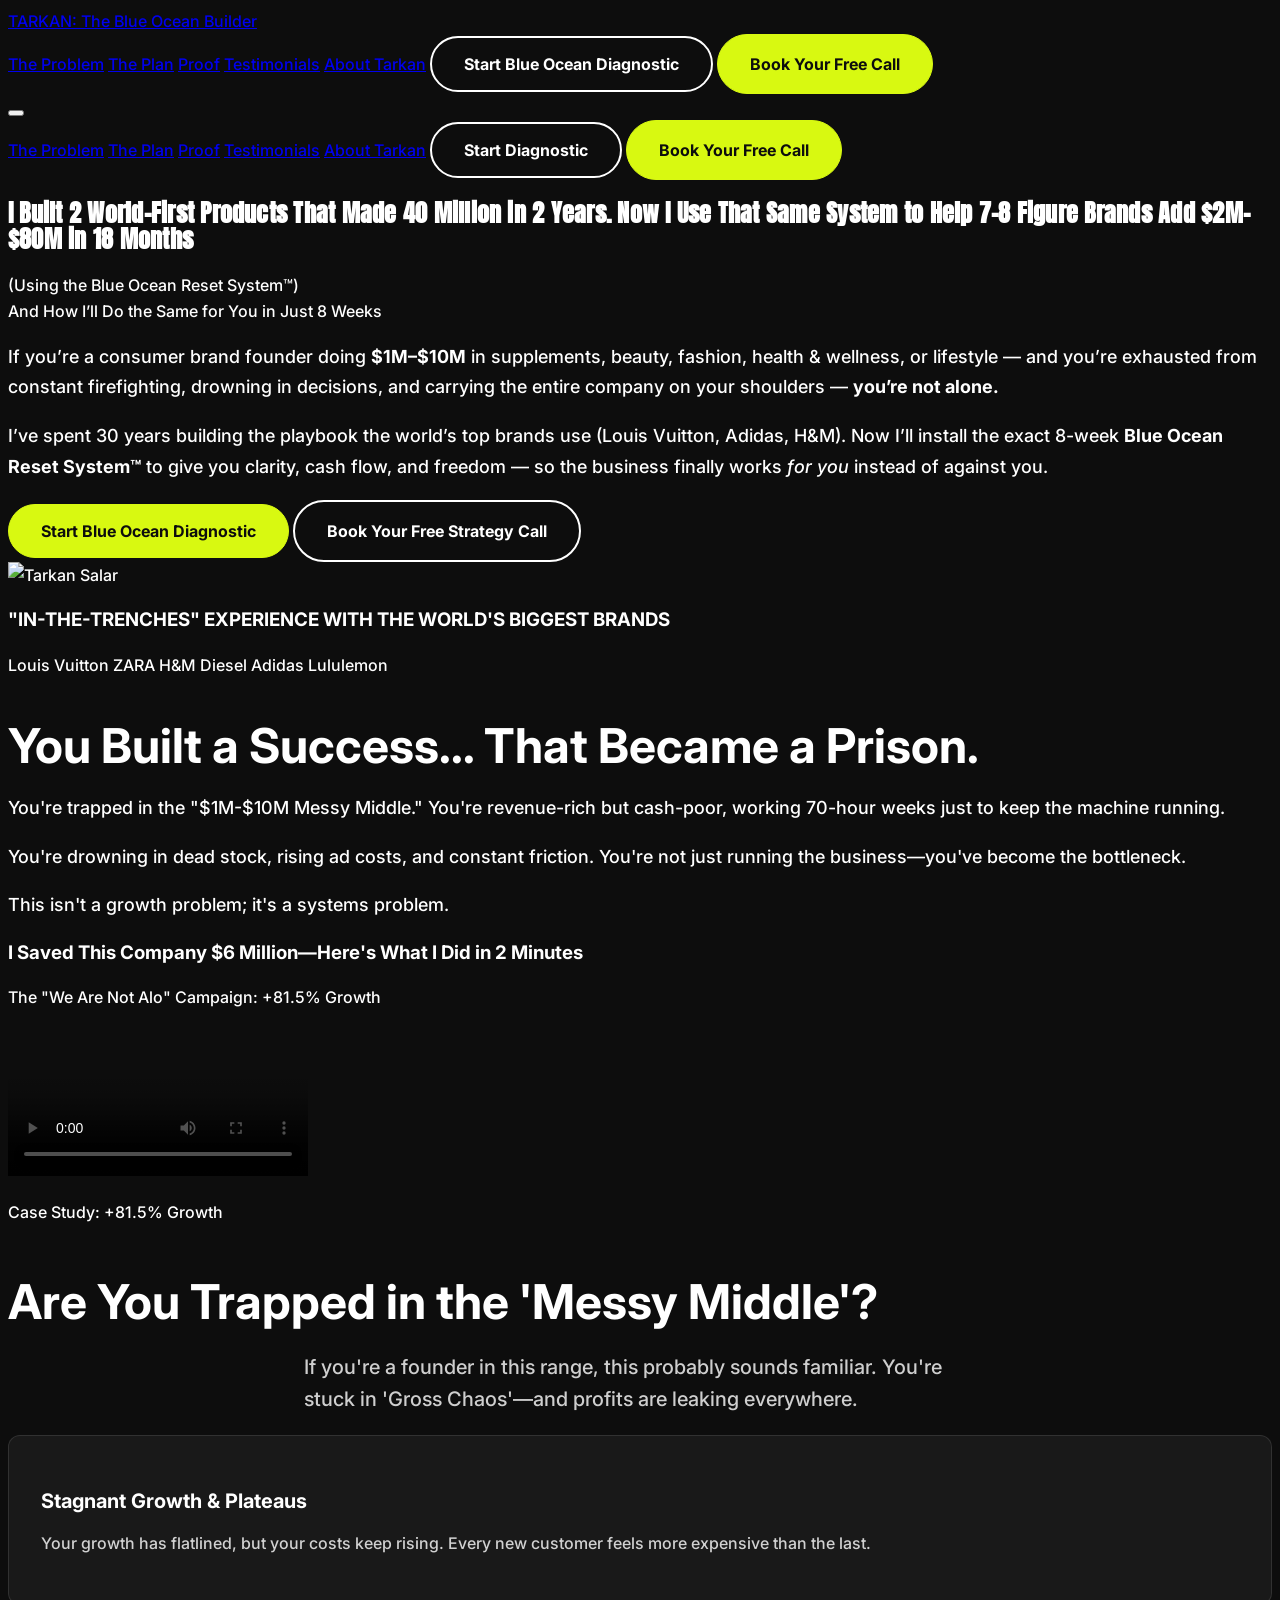
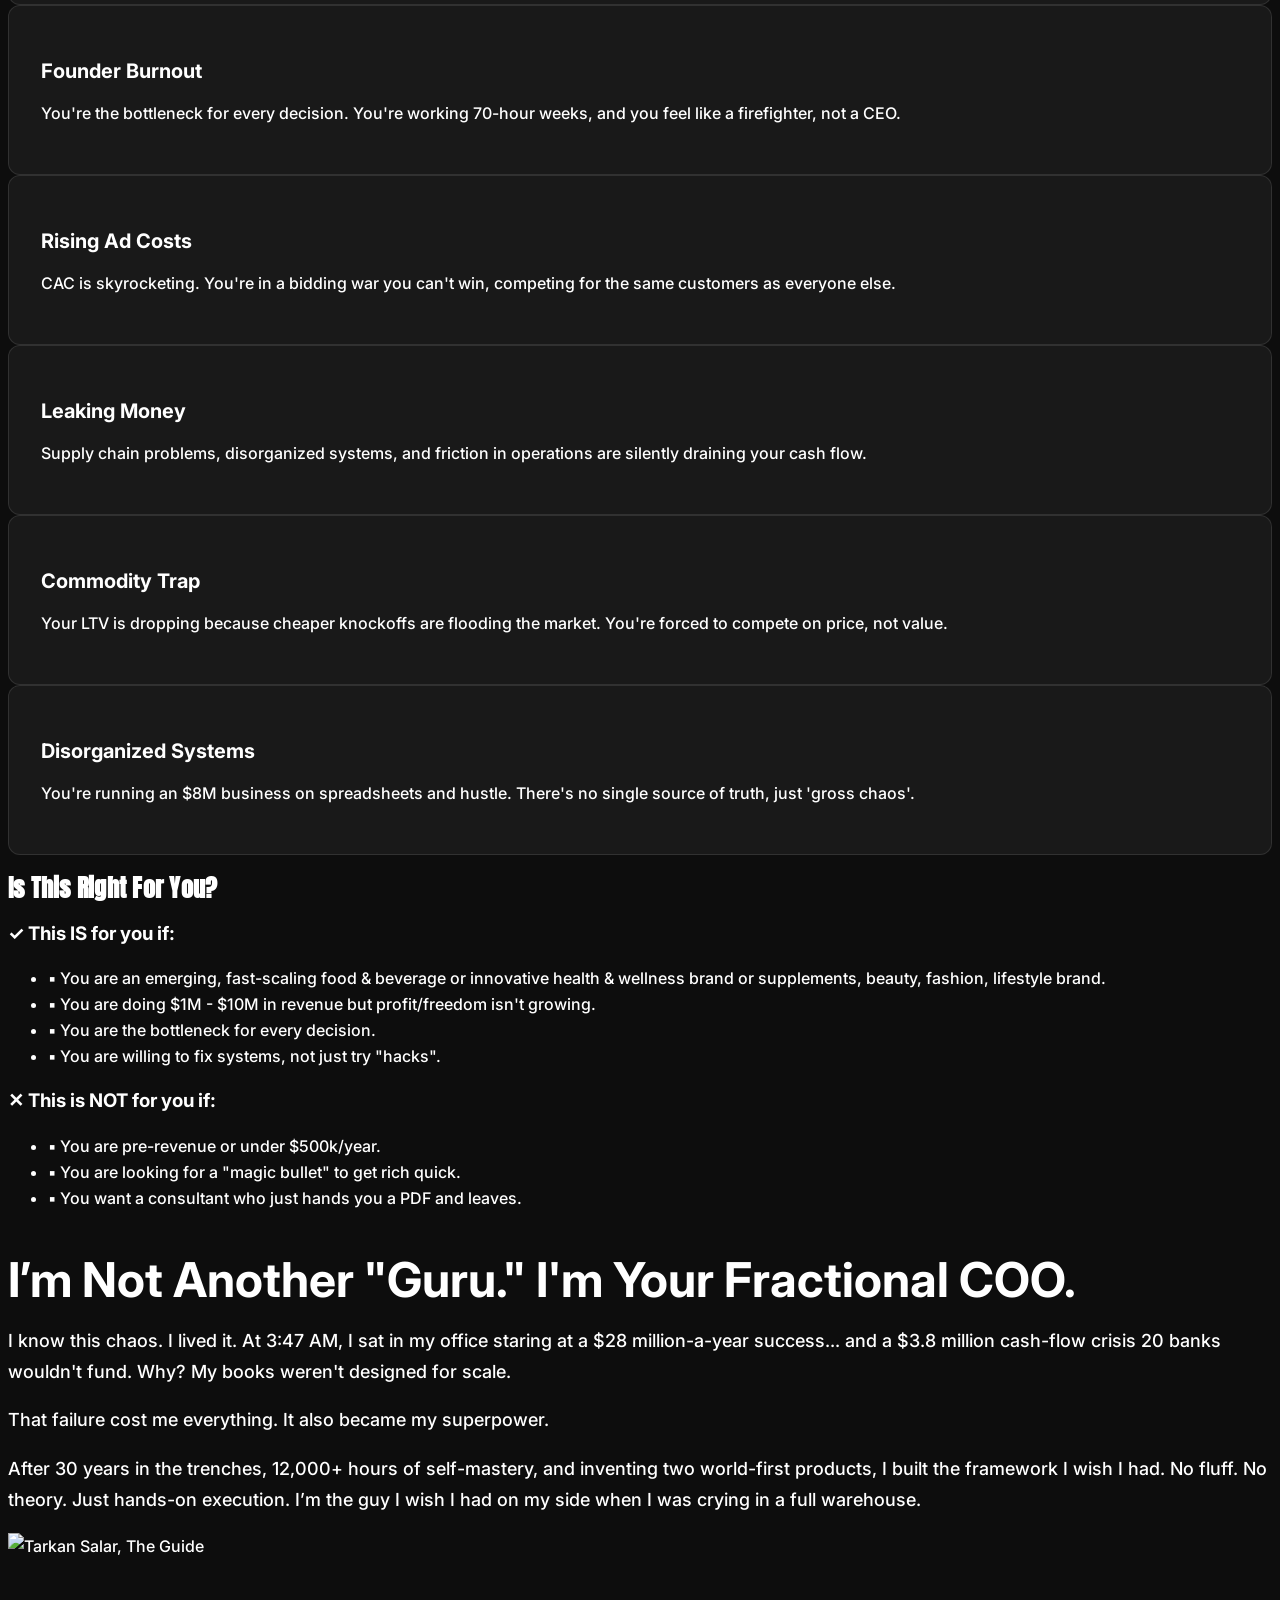
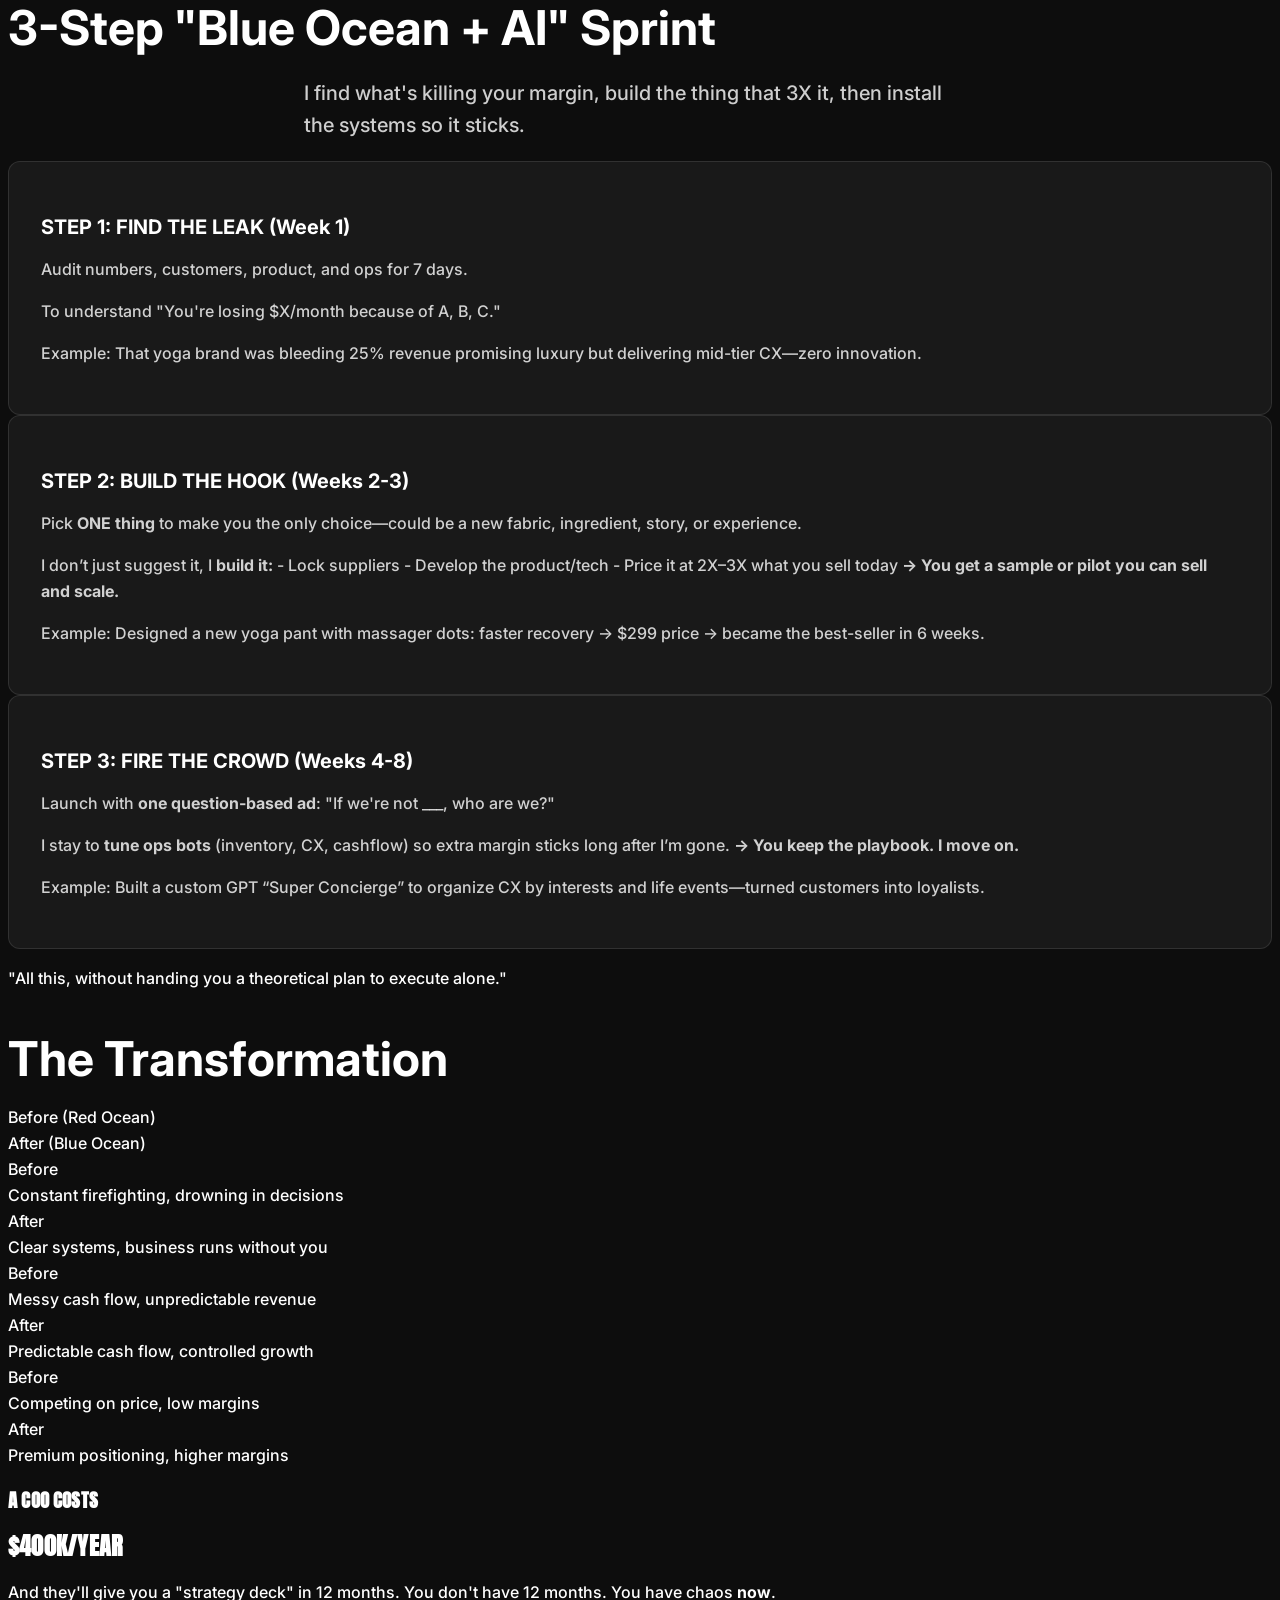
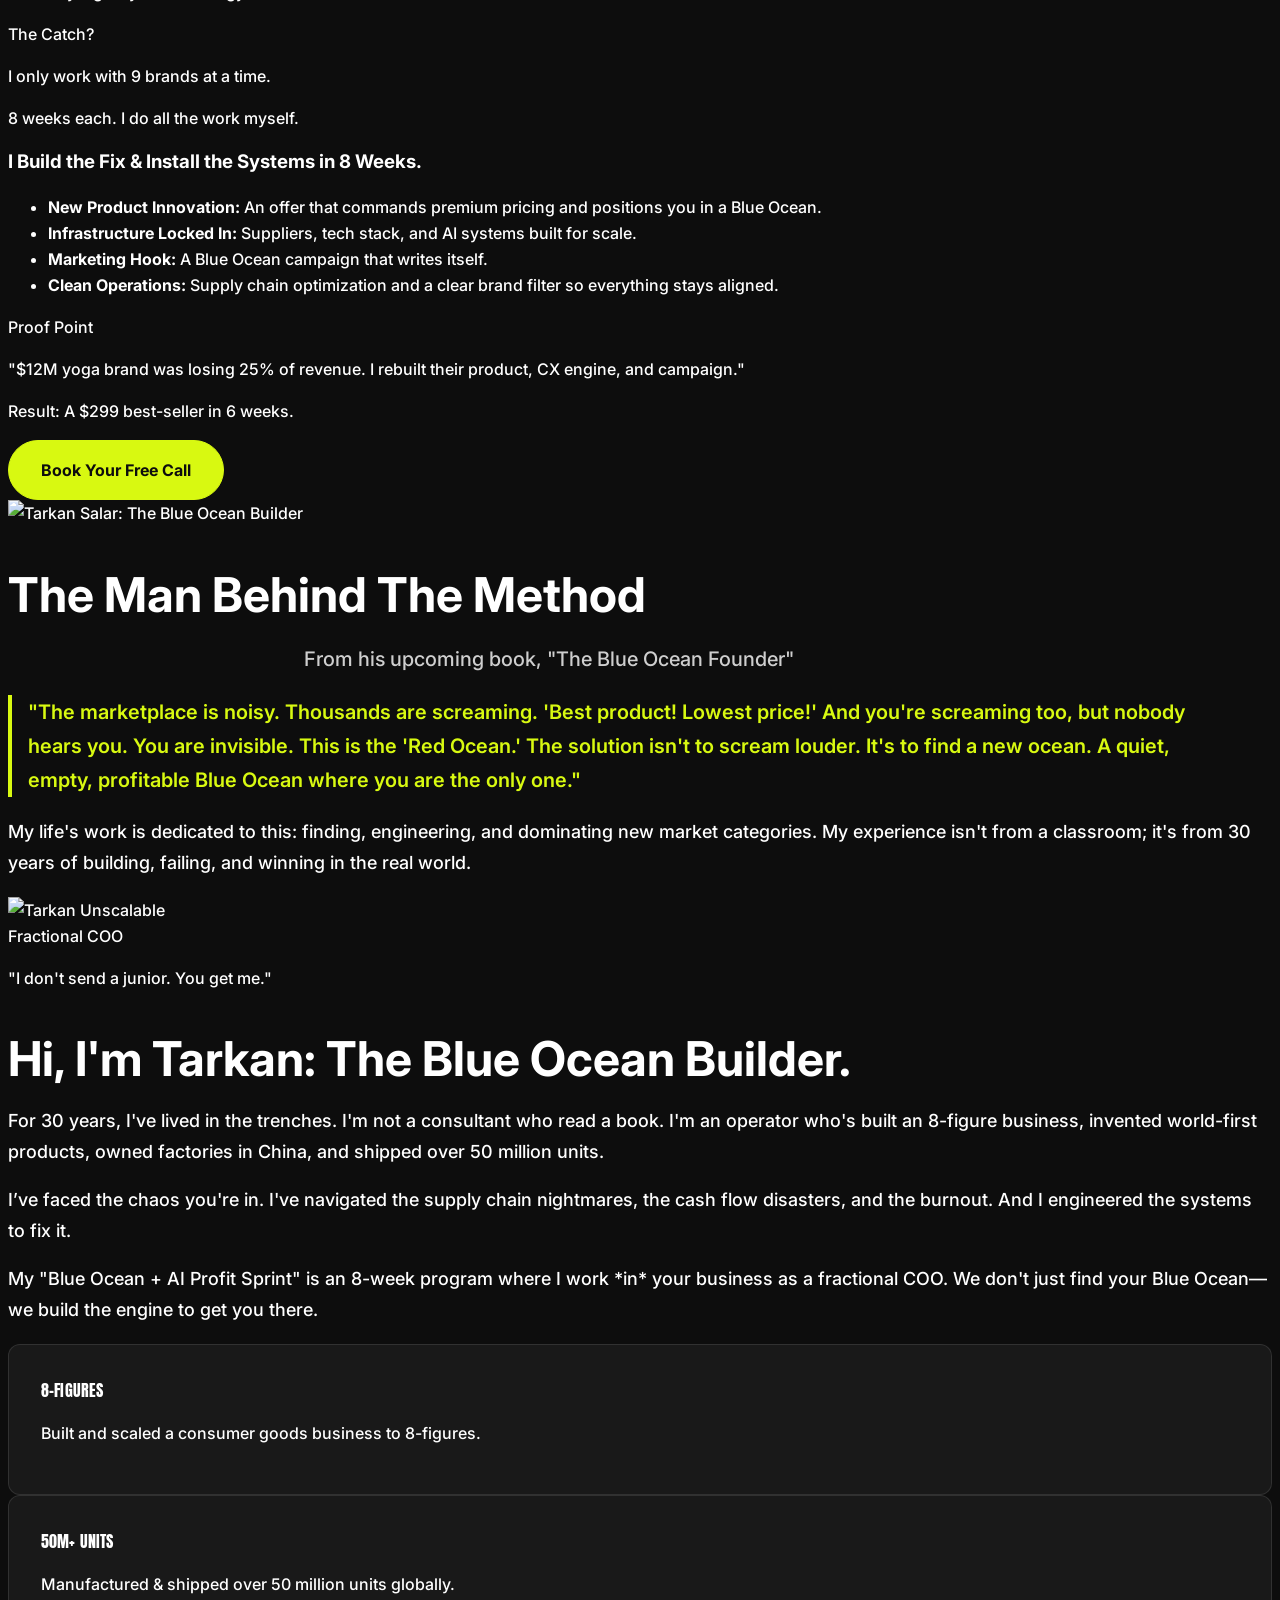
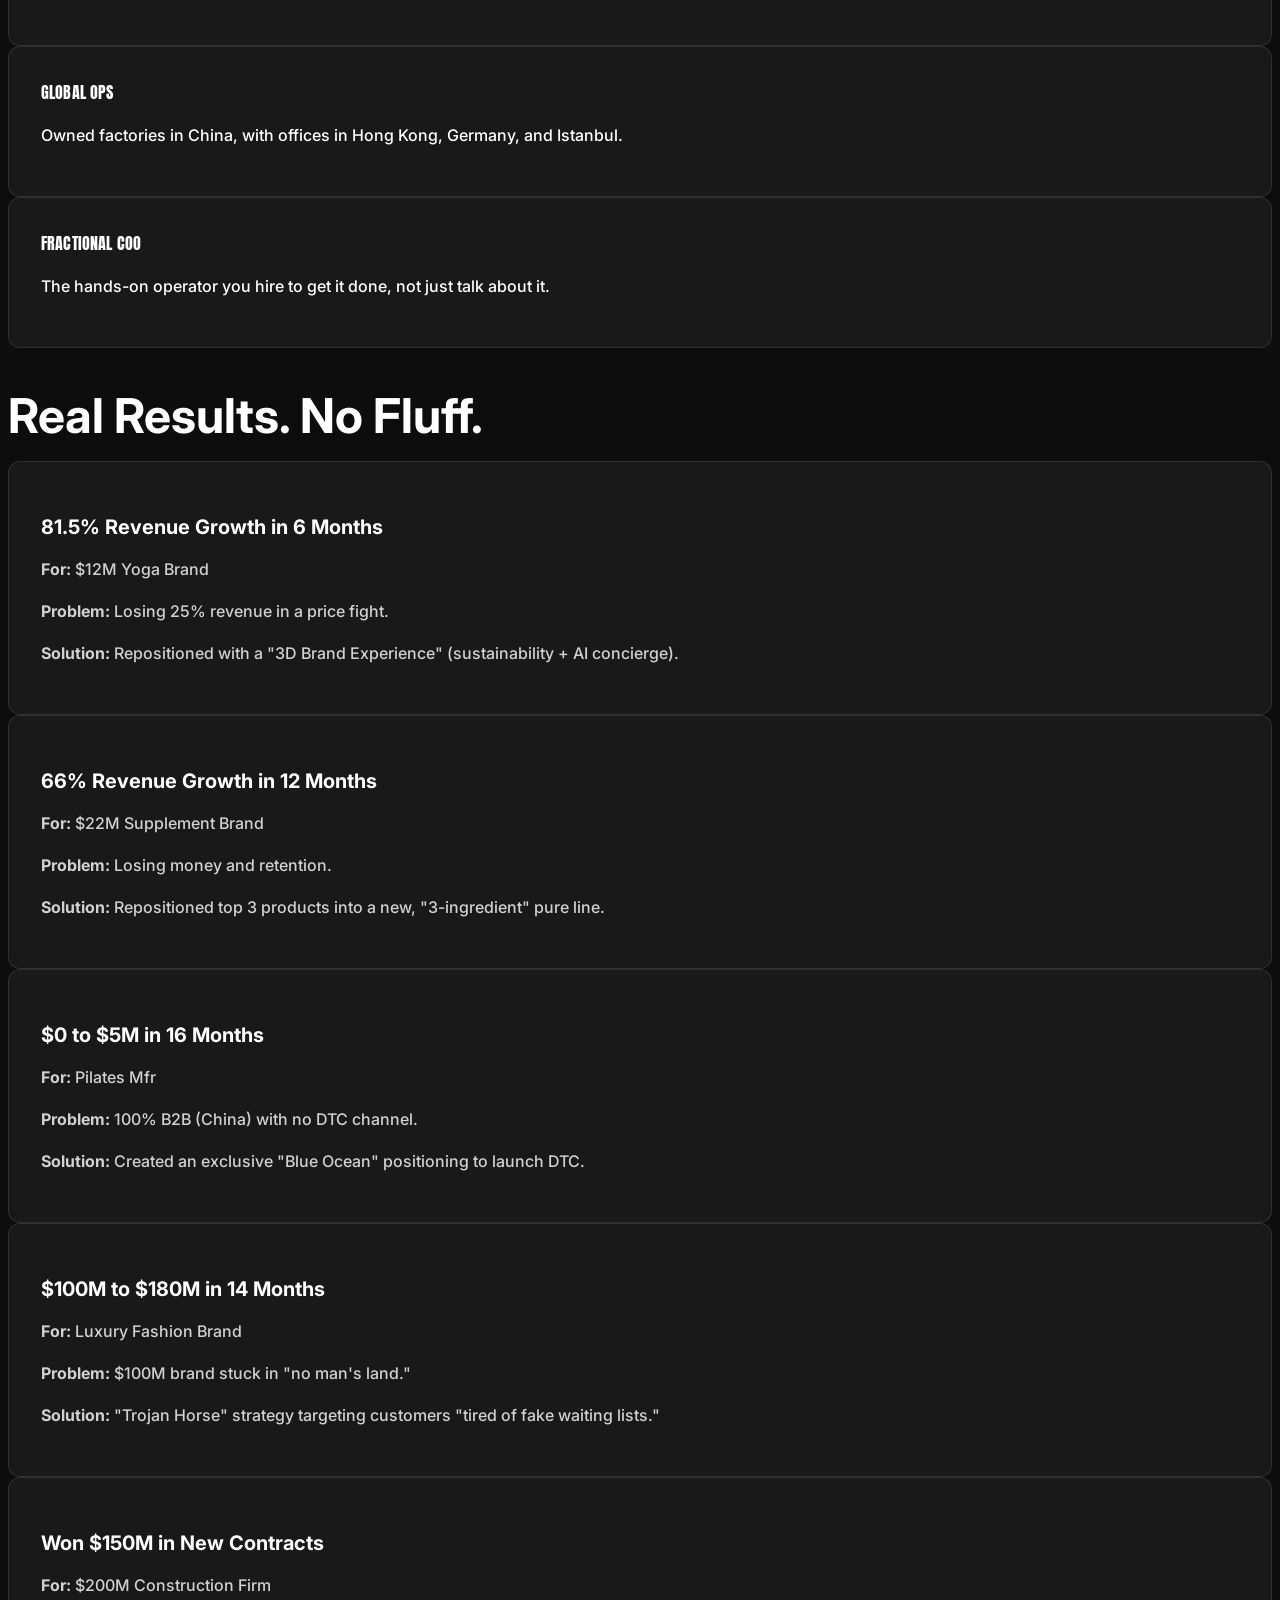
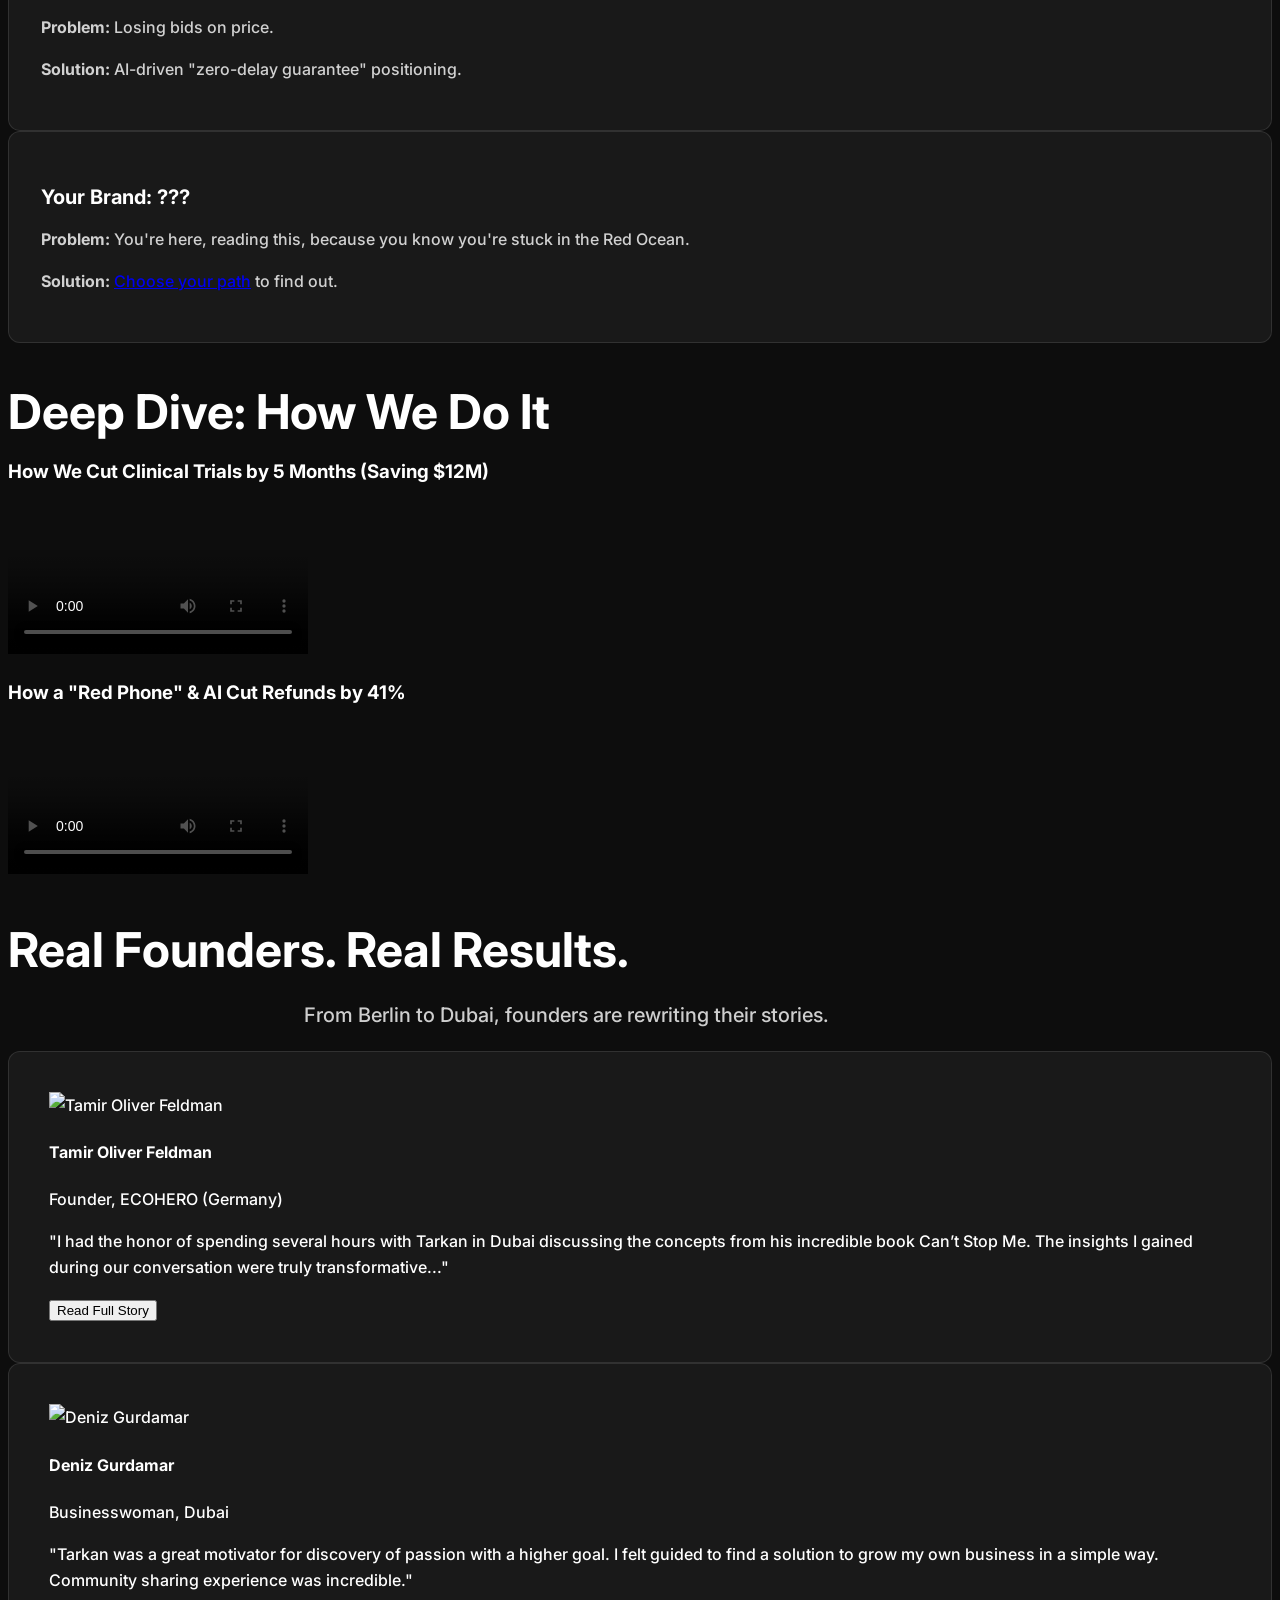
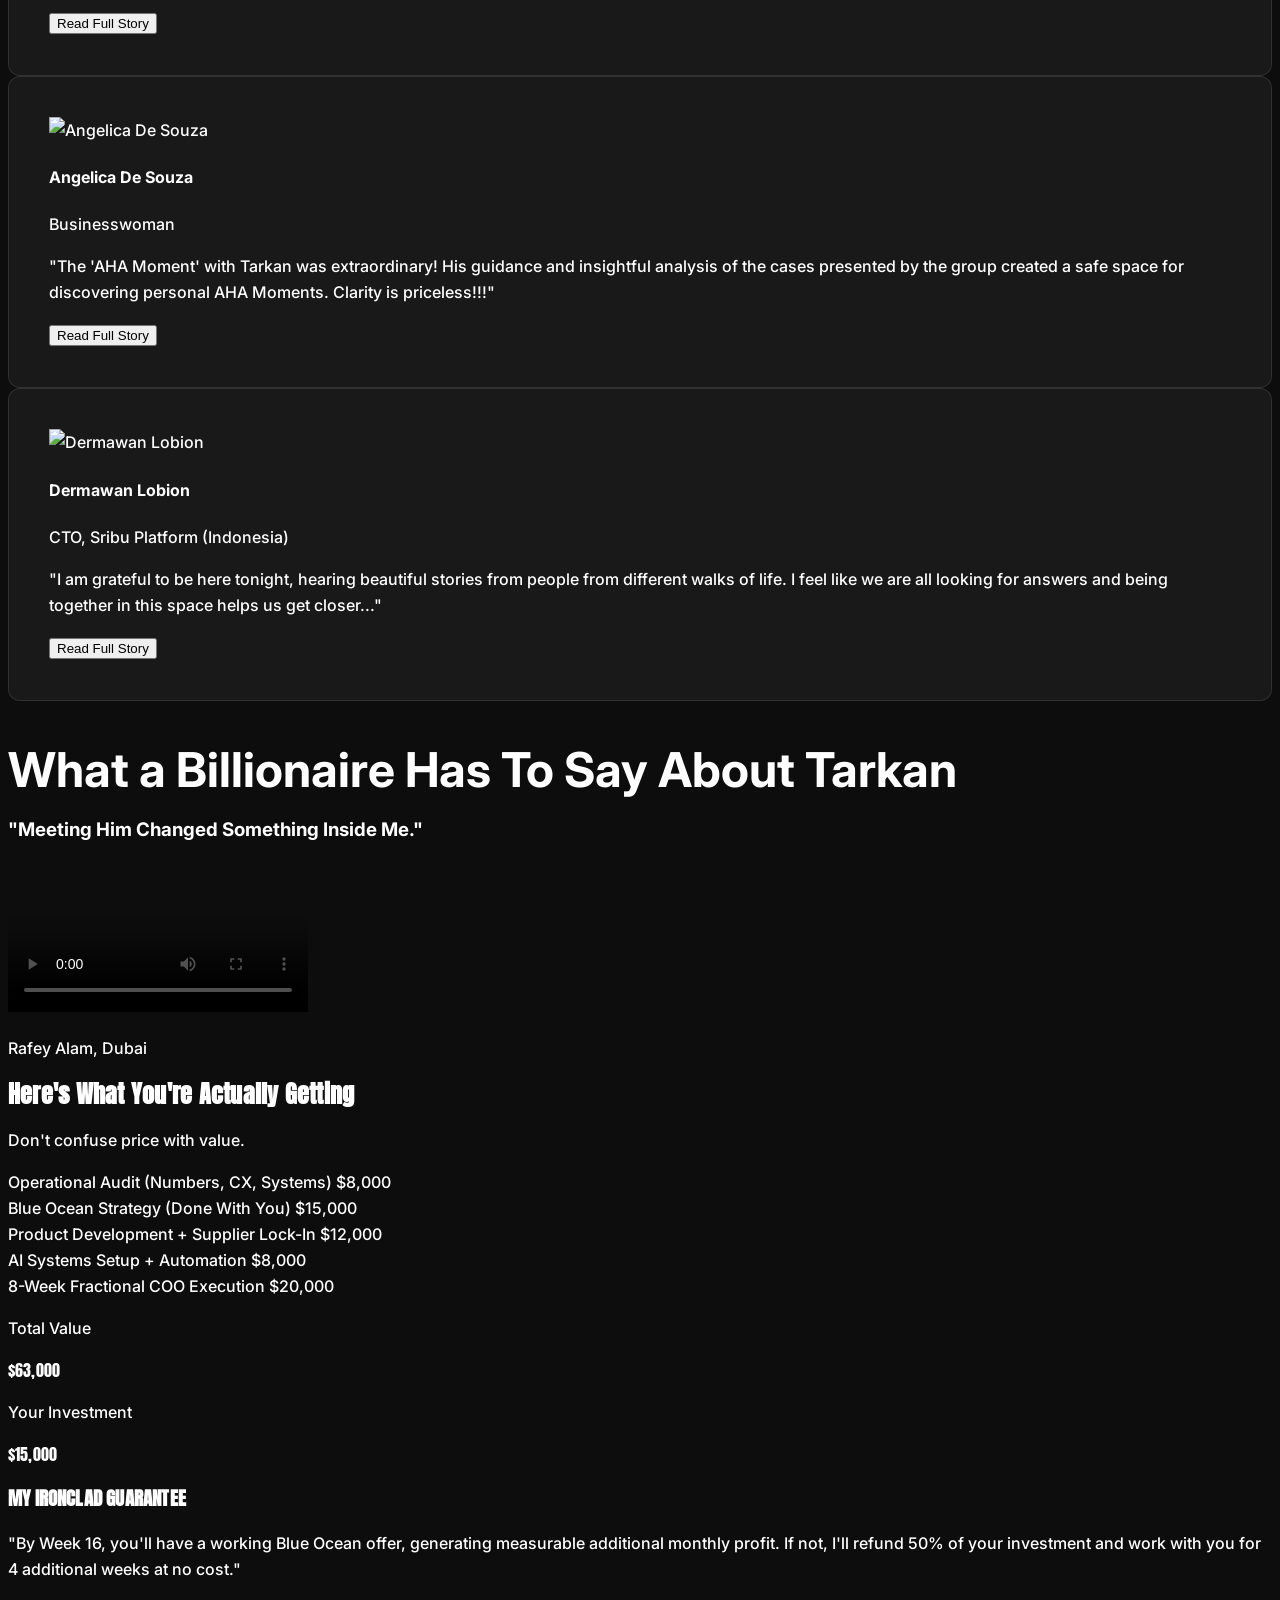
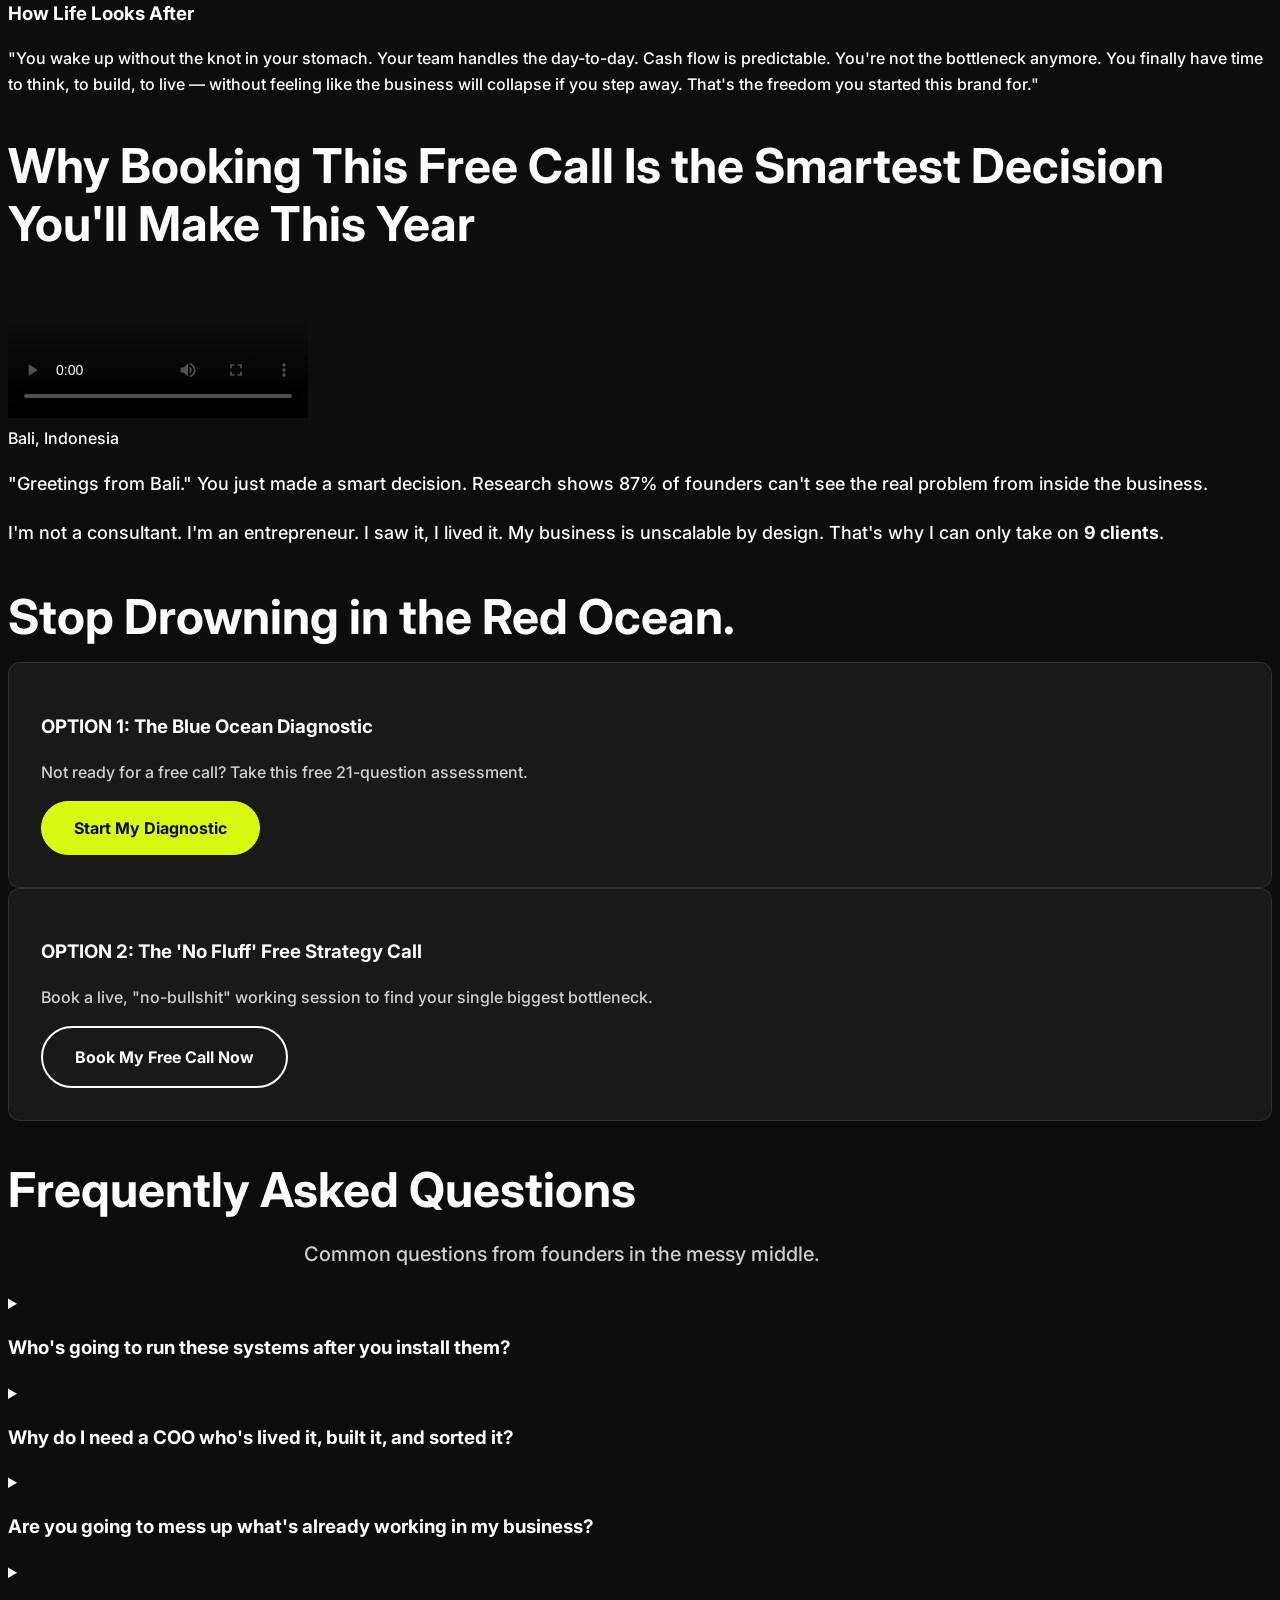
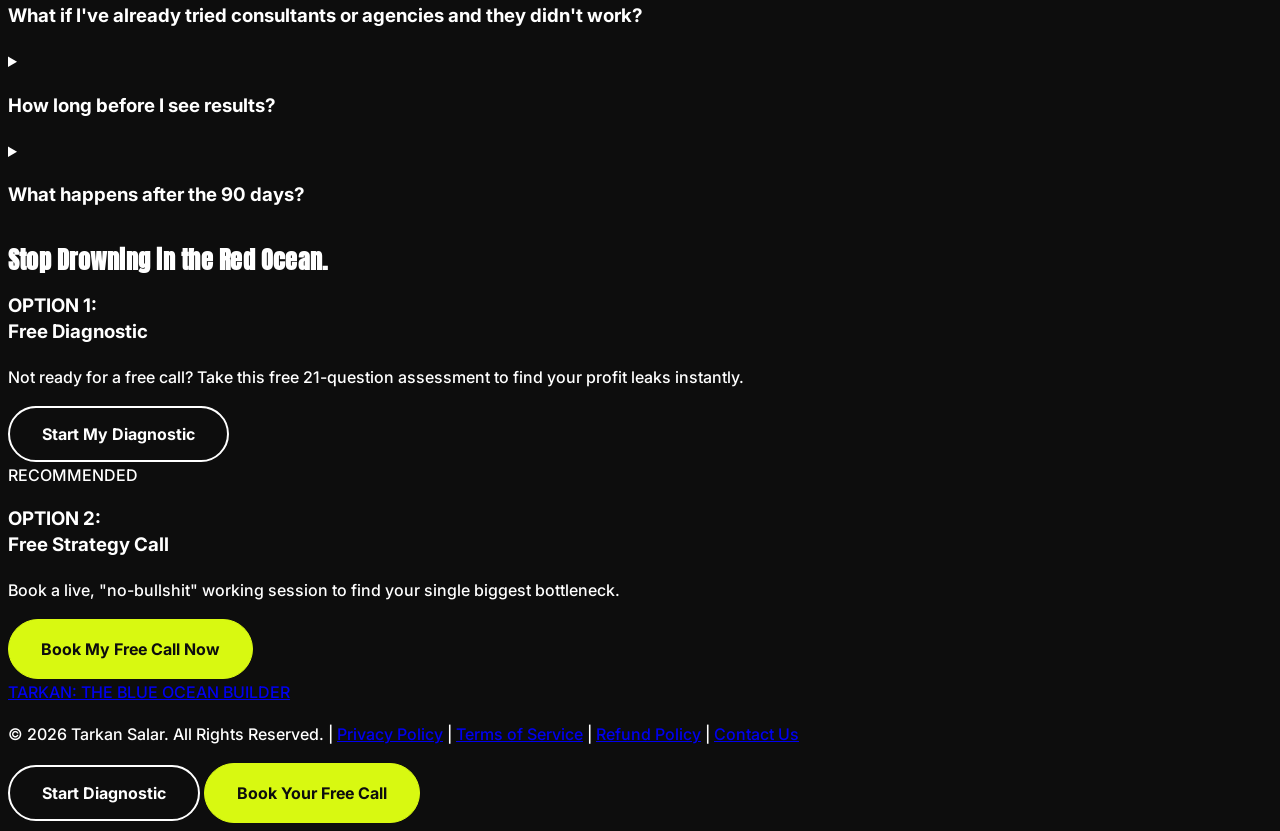
==== commit 3302db90: "make all call free" ====
--- a/index.html
+++ b/index.html
@@ -49,6 +49,20 @@
         },
       };
     </script>
+    <script type="text/javascript">
+      (function (c, l, a, r, i, t, y) {
+        c[a] =
+          c[a] ||
+          function () {
+            (c[a].q = c[a].q || []).push(arguments);
+          };
+        t = l.createElement(r);
+        t.async = 1;
+        t.src = "https://www.clarity.ms/tag/" + i;
+        y = l.getElementsByTagName(r)[0];
+        y.parentNode.insertBefore(t, y);
+      })(window, document, "clarity", "script", "ugg13zy1t9");
+    </script>
   </head>
 
   <body class="bg-brand-dark text-brand-white font-sans antialiased">
@@ -85,11 +99,11 @@
             Start Blue Ocean Diagnostic
           </button>
           <a
-            href="https://calendly.com/your-link"
+            href="https://calendly.com/cantstopmeofficial/tarkan-salar-meeting-duration-adjustable-clone"
             target="_blank"
             class="btn btn-primary"
             aria-label="Book your call with Tarkan Salar"
-            >Book Your Call</a
+            >Book Your Free Call</a
           >
         </div>
 
@@ -123,10 +137,10 @@
             Start Diagnostic
           </button>
           <a
-            href="https://calendly.com/your-link"
+            href="https://calendly.com/cantstopmeofficial/tarkan-salar-meeting-duration-adjustable-clone"
             target="_blank"
             class="btn btn-primary w-full text-center"
-            >Book Your Call</a
+            >Book Your Free Call</a
           >
         </div>
       </div>
@@ -146,49 +160,58 @@
       <section id="hero" class="relative bg-brand-dark py-10 overflow-hidden">
         <div class="container mx-auto px-6 relative z-10">
           <div class="flex flex-col lg:flex-row items-center gap-12">
-            <!-- Text Content -->
             <div class="w-full lg:w-3/5 text-center lg:text-left">
               <h1
-                class="font-display text-4xl md:text-5xl lg:text-7xl font-bold uppercase mb-6 tracking-wide"
-              >
-                What if your revenue is unpredictable and you look like everyone else to your
-                customers,
-                <span class="text-brand-primary">how will you make money in 2026?</span>
+                class="font-display text-4xl md:text-5xl lg:text-6xl font-bold uppercase mb-6 tracking-wide leading-tight"
+              >
+                I Built 2 World-First Products That Made 40 Million in 2 Years.
+                <span class="text-brand-red"
+                  >Now I Use That Same System to Help 7-8 Figure Brands Add</span
+                >
+                <span class="text-brand-primary">$2M–$80M </span>in 18 Months
               </h1>
               <p
                 class="text-brand-primary font-bold text-lg md:text-xl mb-6 tracking-wide uppercase"
               >
-                I help consumer brands, from supplements to beauty, apparel, and lifestyle, cut
-                through the noise and grow with clarity.
-              </p>
-              <p class="max-w-2xl mx-auto lg:mx-0 text-xl md:text-2xl font-bold mb-10">
-                If unpredictable revenue, constant firefighting, and shrinking margins are slowing
-                you down, I can help. As your Fractional COO, I guide you through an 8-Week Blue
-                Ocean Sprint that fixes your pricing, positioning, and operations, so your brand
-                grows with predictable revenue, loyal customers, and zero deadstock.
-              </p>
+                (Using the Blue Ocean Reset System™) <br />
+                <span class="text-white/70">And How I’ll Do the Same for You in Just 8 Weeks</span>
+              </p>
+              <div class="prose prose-invert prose-lg text-brand-white/80 mb-10 mx-auto lg:mx-0">
+                <p>
+                  If you’re a consumer brand founder doing <strong>$1M–$10M</strong> in supplements,
+                  beauty, fashion, health & wellness, or lifestyle — and you’re exhausted from
+                  <span class="text-brand-red">constant firefighting</span>, drowning in decisions,
+                  and carrying the entire company on your shoulders —
+                  <strong>you’re not alone.</strong>
+                </p>
+                <p>
+                  I’ve spent 30 years building the playbook the world’s top brands use (Louis
+                  Vuitton, Adidas, H&M). Now I’ll install the exact 8-week
+                  <strong>Blue Ocean Reset System™</strong> to give you clarity, cash flow, and
+                  freedom — so the business finally works <em>for you</em> instead of against you.
+                </p>
+              </div>
               <div
                 class="flex flex-col sm:flex-row justify-center lg:justify-start items-center gap-6"
               >
                 <button id="open-diagnostic-btn-hero" class="btn btn-primary w-full sm:w-auto">
                   <i data-lucide="compass" class="w-5 h-5 mr-2"></i>
-                  Start Your Blue Ocean Diagnostic
+                  Start Blue Ocean Diagnostic
                 </button>
                 <a
-                  href="https://calendly.com/your-link"
+                  href="https://calendly.com/cantstopmeofficial/tarkan-salar-meeting-duration-adjustable-clone"
                   target="_blank"
                   class="btn btn-secondary w-full sm:w-auto"
                 >
                   <i data-lucide="calendar" class="w-5 h-5 mr-2"></i>
-                  Book My Free 'No Fluff' Call
+                  Book Your Free Strategy Call
                 </a>
               </div>
             </div>
-            <!-- Image Content -->
             <div class="w-full lg:w-1/2 flex justify-center">
               <img
                 src="https://546n3t88gn.ucarecd.net/e820d7c3-26ed-4833-b935-fb8ae809c3c4/-/preview/999x666/"
-                alt="Tarkan Salar, The Blue Ocean Builder"
+                alt="Tarkan Salar"
                 class="rounded-lg shadow-2xl w-full h-auto object-cover"
               />
             </div>
@@ -230,7 +253,6 @@
         <div class="container mx-auto px-6">
           <!-- Part 1: The New Guide Content -->
           <div class="flex flex-col lg:flex-row items-center gap-16">
-            <!-- Copy -->
             <div class="w-full lg:w-1/2">
               <h2 class="section-title text-left">You Built a Success... That Became a Prison.</h2>
               <div class="prose prose-invert max-w-none text-brand-white/80 text-lg space-y-6 mt-8">
@@ -239,22 +261,45 @@
                   working 70-hour weeks just to keep the machine running.
                 </p>
                 <p>
-                  You're drowning in dead stock, rising ad costs, supply chain fires, and constant
-                  friction. You're not just running the business—you've become the bottleneck.
+                  You're drowning in dead stock, rising ad costs, and constant friction. You're not
+                  just running the business—you've become the bottleneck.
                 </p>
                 <p class="font-bold text-brand-primary">
-                  <!-- Issue 3 Fix: Contrasting Text -->
                   This isn't a growth problem; it's a systems problem.
                 </p>
               </div>
             </div>
-            <!-- Visual -->
-            <div class="w-full lg:w-1/2 flex justify-center">
-              <img
-                src="https://placehold.co/600x400/0D0D0D/FF4D4D?text=CHAOS"
-                alt="Operational Chaos"
-                class="rounded-lg shadow-2xl w-full h-auto object-cover"
-              />
+            <div class="w-full lg:w-1/3">
+              <div class="mb-4 text-center lg:text-left">
+                <h3
+                  class="font-heading font-bold text-xl md:text-2xl text-brand-primary leading-tight"
+                >
+                  I Saved This Company $6 Million—Here's What I Did in 2 Minutes
+                </h3>
+                <p class="text-sm text-brand-white/60 mt-1">
+                  The "We Are Not Alo" Campaign: +81.5% Growth
+                </p>
+              </div>
+              <div
+                class="relative w-full rounded-2xl overflow-hidden border border-white/10 shadow-2xl shadow-black/50 bg-black aspect-[9/16]"
+              >
+                <video
+                  controls
+                  preload="metadata"
+                  class="w-full h-full object-cover"
+                  poster="https://546n3t88gn.ucarecd.net/7afe085a-7d05-40ff-a13c-9b694db4a466/-/preview/562x1000/"
+                >
+                  <source
+                    src="https://546n3t88gn.ucarecd.net/4539a8c4-7f04-48df-b423-d38d329c1a2c/"
+                    type="video/mp4"
+                  />
+                </video>
+              </div>
+              <p
+                class="text-center text-xs font-bold uppercase tracking-widest text-brand-white/50 mt-4"
+              >
+                Case Study: +81.5% Growth
+              </p>
             </div>
           </div>
 
@@ -324,6 +369,69 @@
                 You're running an $8M business on spreadsheets and hustle. There's no single source
                 of truth, just 'gross chaos'.
               </p>
+            </div>
+          </div>
+        </div>
+      </section>
+
+      <section class="py-20 bg-brand-dark border-t border-white/10">
+        <div class="container mx-auto px-6">
+          <h2 class="font-display text-3xl md:text-5xl text-center mb-16">
+            Is This Right For You?
+          </h2>
+
+          <div class="grid grid-cols-1 md:grid-cols-2 gap-8 max-w-5xl mx-auto">
+            <div class="p-8 border-l-4 border-brand-primary bg-brand-primary/5 rounded-r-xl">
+              <h3 class="font-bold text-2xl mb-6 flex items-center">
+                <span
+                  class="bg-brand-primary text-black rounded-full w-8 h-8 flex items-center justify-center mr-3"
+                  >✓</span
+                >
+                This IS for you if:
+              </h3>
+              <ul class="space-y-4 text-brand-white/80">
+                <li class="flex items-start">
+                  <span class="text-brand-primary mr-2">▪</span> You are an emerging, fast-scaling
+                  food & beverage or innovative health & wellness brand or supplements, beauty,
+                  fashion, lifestyle brand.
+                </li>
+                <li class="flex items-start">
+                  <span class="text-brand-primary mr-2">▪</span> You are doing $1M - $10M in revenue
+                  but profit/freedom isn't growing.
+                </li>
+                <li class="flex items-start">
+                  <span class="text-brand-primary mr-2">▪</span> You are the bottleneck for every
+                  decision.
+                </li>
+                <li class="flex items-start">
+                  <span class="text-brand-primary mr-2">▪</span> You are willing to fix systems, not
+                  just try "hacks".
+                </li>
+              </ul>
+            </div>
+
+            <div class="p-8 border-l-4 border-brand-red bg-brand-red/5 rounded-r-xl">
+              <h3 class="font-bold text-2xl mb-6 flex items-center">
+                <span
+                  class="bg-brand-red text-black rounded-full w-8 h-8 flex items-center justify-center mr-3"
+                  >✕</span
+                >
+                This is NOT for you if:
+              </h3>
+              <ul class="space-y-4 text-brand-white/80">
+                <li class="flex items-start">
+                  <span class="text-brand-red mr-2">▪</span> You are pre-revenue or under
+                  $500k/year.
+                </li>
+                <li class="flex items-start">
+                  <span class="text-brand-red mr-2">▪</span> You are looking for a "magic bullet" to
+                  get rich quick.
+                </li>
+                <li class="flex items-start">
+                  <span class="text-brand-red mr-2">▪</span> You want a consultant who just hands
+                  you a PDF and leaves.
+                </li>
+              </ul>
             </div>
           </div>
         </div>
@@ -441,6 +549,80 @@
               >All this, without handing you a theoretical plan to execute alone.</span
             >"
           </p>
+        </div>
+      </section>
+
+      <section class="py-20 bg-white/5 border-y border-white/10">
+        <div class="container mx-auto px-6">
+          <h2 class="section-title text-center mb-16">The Transformation</h2>
+          <div class="max-w-5xl mx-auto space-y-6">
+            <div class="hidden md:grid grid-cols-2 gap-4 mb-2">
+              <div class="text-center text-brand-red font-bold uppercase tracking-widest text-sm">
+                Before (Red Ocean)
+              </div>
+              <div
+                class="text-center text-brand-primary font-bold uppercase tracking-widest text-sm"
+              >
+                After (Blue Ocean)
+              </div>
+            </div>
+            <div
+              class="grid grid-cols-1 md:grid-cols-2 gap-4 bg-brand-dark md:bg-transparent p-4 md:p-0 rounded-xl border md:border-none border-white/10"
+            >
+              <div class="md:hidden text-brand-red font-bold uppercase text-xs mb-2">Before</div>
+              <div
+                class="bg-brand-red/10 border border-brand-red/20 p-6 rounded-xl flex items-center"
+              >
+                <span class="text-brand-white/80"
+                  >Constant firefighting, drowning in decisions</span
+                >
+              </div>
+              <div class="md:hidden text-brand-primary font-bold uppercase text-xs mb-2 mt-4">
+                After
+              </div>
+              <div
+                class="bg-brand-primary/10 border border-brand-primary/20 p-6 rounded-xl flex items-center"
+              >
+                <span class="text-white font-bold">Clear systems, business runs without you</span>
+              </div>
+            </div>
+            <div
+              class="grid grid-cols-1 md:grid-cols-2 gap-4 bg-brand-dark md:bg-transparent p-4 md:p-0 rounded-xl border md:border-none border-white/10"
+            >
+              <div class="md:hidden text-brand-red font-bold uppercase text-xs mb-2">Before</div>
+              <div
+                class="bg-brand-red/10 border border-brand-red/20 p-6 rounded-xl flex items-center"
+              >
+                <span class="text-brand-white/80">Messy cash flow, unpredictable revenue</span>
+              </div>
+              <div class="md:hidden text-brand-primary font-bold uppercase text-xs mb-2 mt-4">
+                After
+              </div>
+              <div
+                class="bg-brand-primary/10 border border-brand-primary/20 p-6 rounded-xl flex items-center"
+              >
+                <span class="text-white font-bold">Predictable cash flow, controlled growth</span>
+              </div>
+            </div>
+            <div
+              class="grid grid-cols-1 md:grid-cols-2 gap-4 bg-brand-dark md:bg-transparent p-4 md:p-0 rounded-xl border md:border-none border-white/10"
+            >
+              <div class="md:hidden text-brand-red font-bold uppercase text-xs mb-2">Before</div>
+              <div
+                class="bg-brand-red/10 border border-brand-red/20 p-6 rounded-xl flex items-center"
+              >
+                <span class="text-brand-white/80">Competing on price, low margins</span>
+              </div>
+              <div class="md:hidden text-brand-primary font-bold uppercase text-xs mb-2 mt-4">
+                After
+              </div>
+              <div
+                class="bg-brand-primary/10 border border-brand-primary/20 p-6 rounded-xl flex items-center"
+              >
+                <span class="text-white font-bold">Premium positioning, higher margins</span>
+              </div>
+            </div>
+          </div>
         </div>
       </section>
 
@@ -545,525 +727,14 @@
 
                 <div class="mt-8">
                   <a
-                    href="https://calendly.com/your-link"
+                    href="https://calendly.com/cantstopmeofficial/tarkan-salar-meeting-duration-adjustable-clone"
                     target="_blank"
                     class="btn btn-primary w-full text-center justify-center"
                   >
-                    Book Your Call
+                    Book Your Free Call
                     <i data-lucide="arrow-right" class="w-5 h-5 ml-2"></i>
                   </a>
                 </div>
-              </div>
-            </div>
-          </div>
-        </div>
-      </section>
-
-      <!-- 
-          ======================================
-          SECTION 6: THE PROOF
-          ======================================
-        -->
-      <section id="proof" class="py-24 md:py-32 bg-white/5">
-        <div class="container mx-auto px-6">
-          <div class="text-center max-w-3xl mx-auto">
-            <h2 class="section-title">Real Results. No Fluff.</h2>
-          </div>
-
-          <div class="grid grid-cols-1 md:grid-cols-2 lg:grid-cols-3 gap-8 mt-16">
-            <!-- Case Study 1 -->
-            <div class="feature-card">
-              <h3 class="feature-title text-brand-primary">81.5% Revenue Growth in 6 Months</h3>
-              <p class="feature-text mb-4"><strong>For:</strong> $12M Yoga Brand</p>
-              <p class="feature-text mb-4">
-                <strong>Problem:</strong> Losing 25% revenue in a price fight.
-              </p>
-              <p class="feature-text">
-                <strong>Solution:</strong> Repositioned with a "3D Brand Experience" (sustainability
-                + AI concierge).
-              </p>
-            </div>
-            <!-- Case Study 2 -->
-            <div class="feature-card">
-              <h3 class="feature-title text-brand-primary">66% Revenue Growth in 12 Months</h3>
-              <p class="feature-text mb-4"><strong>For:</strong> $22M Supplement Brand</p>
-              <p class="feature-text mb-4"><strong>Problem:</strong> Losing money and retention.</p>
-              <p class="feature-text">
-                <strong>Solution:</strong> Repositioned top 3 products into a new, "3-ingredient"
-                pure line.
-              </p>
-            </div>
-            <!-- Case Study 3 -->
-            <div class="feature-card">
-              <h3 class="feature-title text-brand-primary">$0 to $5M in 16 Months</h3>
-              <p class="feature-text mb-4"><strong>For:</strong> Pilates Mfr</p>
-              <p class="feature-text mb-4">
-                <strong>Problem:</strong> 100% B2B (China) with no DTC channel.
-              </p>
-              <p class="feature-text">
-                <strong>Solution:</strong> Created an exclusive "Blue Ocean" positioning to launch
-                DTC.
-              </p>
-            </div>
-            <!-- Case Study 4 -->
-            <div class="feature-card">
-              <h3 class="feature-title text-brand-primary">$100M to $180M in 14 Months</h3>
-              <p class="feature-text mb-4"><strong>For:</strong> Luxury Fashion Brand</p>
-              <p class="feature-text mb-4">
-                <strong>Problem:</strong> $100M brand stuck in "no man's land."
-              </p>
-              <p class="feature-text">
-                <strong>Solution:</strong> "Trojan Horse" strategy targeting customers "tired of
-                fake waiting lists."
-              </p>
-            </div>
-            <!-- Case Study 5 -->
-            <div class="feature-card">
-              <h3 class="feature-title text-brand-primary">Won $150M in New Contracts</h3>
-              <p class="feature-text mb-4"><strong>For:</strong> $200M Construction Firm</p>
-              <p class="feature-text mb-4"><strong>Problem:</strong> Losing bids on price.</p>
-              <p class="feature-text">
-                <strong>Solution:</strong> AI-driven "zero-delay guarantee" positioning.
-              </p>
-            </div>
-            <!-- Callout -->
-            <div class="feature-card border-brand-primary">
-              <h3 class="feature-title text-brand-primary">Your Brand: ???</h3>
-              <p class="feature-text mb-4">
-                <strong>Problem:</strong> You're here, reading this, because you know you're stuck
-                in the Red Ocean.
-              </p>
-              <p class="feature-text">
-                <strong>Solution:</strong>
-                <a href="#cta-choice" class="font-bold text-brand-primary hover:underline"
-                  >Choose your path</a
-                >
-                to find out.
-              </p>
-            </div>
-          </div>
-        </div>
-      </section>
-
-      <section id="video-case-studies" class="py-24 bg-brand-dark border-b border-white/10">
-        <div class="container mx-auto px-6">
-          <div class="text-center max-w-4xl mx-auto mb-16">
-            <h2 class="section-title text-4xl md:text-5xl">
-              I Saved This Company $6 Million—Here's What I Did in 2 Minutes
-            </h2>
-            <p class="section-subtitle mt-4">
-              Data is flat. Reality is 3D. Watch how we fixed the "silos" killing these brands.
-            </p>
-          </div>
-
-          <div class="grid grid-cols-1 md:grid-cols-3 gap-8 md:gap-12">
-            <div class="flex flex-col group">
-              <div class="mb-6 min-h-[4rem] flex items-end justify-center md:justify-start">
-                <h3
-                  class="font-heading font-bold text-xl md:text-2xl text-brand-primary leading-tight group-hover:text-white transition-colors"
-                >
-                  The "We Are Not Alo" Campaign: +81.5% Growth
-                </h3>
-              </div>
-              <div
-                class="relative w-full rounded-2xl overflow-hidden border border-white/10 shadow-2xl shadow-black/50 bg-black aspect-[9/16] group-hover:border-brand-primary/50 transition-all duration-300"
-              >
-                <video
-                  controls
-                  preload="metadata"
-                  class="w-full h-full object-cover"
-                  poster="https://546n3t88gn.ucarecd.net/7afe085a-7d05-40ff-a13c-9b694db4a466/-/preview/562x1000/"
-                >
-                  <source
-                    src="https://546n3t88gn.ucarecd.net/4539a8c4-7f04-48df-b423-d38d329c1a2c/"
-                    type="video/mp4"
-                  />
-                  Your browser does not support the video tag.
-                </video>
-              </div>
-            </div>
-
-            <div class="flex flex-col group">
-              <div class="mb-6 min-h-[4rem] flex items-end justify-center md:justify-start">
-                <h3
-                  class="font-heading font-bold text-xl md:text-2xl text-brand-primary leading-tight group-hover:text-white transition-colors"
-                >
-                  How We Cut Clinical Trials by 5 Months (Saving $12M)
-                </h3>
-              </div>
-              <div
-                class="relative w-full rounded-2xl overflow-hidden border border-white/10 shadow-2xl shadow-black/50 bg-black aspect-[9/16] group-hover:border-brand-primary/50 transition-all duration-300"
-              >
-                <video
-                  controls
-                  preload="metadata"
-                  class="w-full h-full object-cover"
-                  poster="https://546n3t88gn.ucarecd.net/8ee84524-5d95-4c07-abc9-000f970352a5/-/preview/562x1000/"
-                >
-                  <source
-                    src="https://546n3t88gn.ucarecd.net/ee067430-074f-432c-8408-4027fcde97b2/"
-                    type="video/mp4"
-                  />
-                  Your browser does not support the video tag.
-                </video>
-              </div>
-            </div>
-            <div class="flex flex-col group">
-              <div class="mb-6 min-h-[4rem] flex items-end justify-center md:justify-start">
-                <h3
-                  class="font-heading font-bold text-xl md:text-2xl text-brand-primary leading-tight group-hover:text-white transition-colors"
-                >
-                  How a "Red Phone" & AI Cut Refunds by 41%
-                </h3>
-              </div>
-              <div
-                class="relative w-full rounded-2xl overflow-hidden border border-white/10 shadow-2xl shadow-black/50 bg-black aspect-[9/16] group-hover:border-brand-primary/50 transition-all duration-300"
-              >
-                <video
-                  controls
-                  preload="metadata"
-                  class="w-full h-full object-cover"
-                  poster="https://546n3t88gn.ucarecd.net/e622eb8c-1c8d-4652-8fdb-f1f18be861f6/-/preview/562x1000/"
-                >
-                  <source
-                    src="https://546n3t88gn.ucarecd.net/1cd74aaf-81f8-46e0-9d1e-6f0476a62fed/"
-                    type="video/mp4"
-                  />
-                  Your browser does not support the video tag.
-                </video>
-              </div>
-            </div>
-          </div>
-        </div>
-      </section>
-
-      <!-- 
-          ======================================
-          NEW SECTION: TESTIMONIALS (From Old Version)
-          ======================================
-        -->
-      <section id="testimonials" class="py-24 md:py-32 relative">
-        <div class="container mx-auto px-6">
-          <div class="text-center max-w-3xl mx-auto mb-16">
-            <h2 class="section-title">Real Founders. Real Results.</h2>
-            <p class="section-subtitle">
-              From Berlin to Dubai, founders are rewriting their stories.
-            </p>
-          </div>
-
-          <div class="grid grid-cols-1 md:grid-cols-2 gap-6 lg:gap-8">
-            <div
-              class="testimonial-card flex flex-col h-full relative group hover:border-brand-primary/50 transition-colors"
-            >
-              <div class="flex items-center mb-6">
-                <img
-                  src="https://546n3t88gn.ucarecd.net/7a12c22e-cde3-4557-84ba-2dd3c0713481/-/preview/500x500/"
-                  alt="Tamir Oliver Feldman"
-                  class="w-16 h-16 rounded-full border-2 border-brand-primary object-cover mr-4"
-                />
-                <div>
-                  <h4 class="font-heading font-bold text-lg text-brand-white leading-tight">
-                    Tamir Oliver Feldman
-                  </h4>
-                  <p class="text-xs text-brand-primary font-bold uppercase tracking-wider mt-1">
-                    Founder, ECOHERO (Germany)
-                  </p>
-                </div>
-              </div>
-
-              <div class="relative flex-grow">
-                <i
-                  data-lucide="quote"
-                  class="w-8 h-8 text-brand-primary/20 absolute -top-2 -left-2 transform -scale-x-100"
-                ></i>
-                <p class="text-brand-white/80 leading-relaxed line-clamp-4 relative z-10 pl-4">
-                  "I had the honor of spending several hours with Tarkan in Dubai discussing the
-                  concepts from his incredible book Can’t Stop Me. The insights I gained during our
-                  conversation were truly transformative..."
-                </p>
-              </div>
-
-              <button
-                class="mt-6 flex items-center text-brand-primary font-bold text-sm uppercase tracking-widest hover:text-white transition-colors open-testimonial-modal"
-                data-name="Tamir Oliver Feldman"
-                data-role="Serial Entrepreneur | Real Estate Investor & Sustainable Leader, Founder of ECOHERO, Germany"
-                data-img="https://546n3t88gn.ucarecd.net/7a12c22e-cde3-4557-84ba-2dd3c0713481/-/preview/500x500/"
-                data-text="I had the honor of spending several hours with Tarkan in Dubai discussing the concepts from his incredible book Can’t Stop Me. The insights I gained during our conversation were truly transformative, especially when it came to mastering the art of asking the ‘W-Questions’ to better understand my purpose and create laser focus on my goals. Tarkan’s ability to guide you through self-discovery and goal-setting is unparalleled. His approach is not just inspiring but also highly practical, providing tools and frameworks that can be implemented immediately to drive meaningful results. I wholeheartedly recommend Tarkan and his work to anyone seeking clarity, purpose, and the mindset to overcome any obstacle. His wisdom is a gift, and Can’t Stop Me is a must-read for anyone serious about achieving their goals."
-              >
-                Read Full Story <i data-lucide="arrow-right" class="w-4 h-4 ml-2"></i>
-              </button>
-            </div>
-
-            <div
-              class="testimonial-card flex flex-col h-full relative group hover:border-brand-primary/50 transition-colors"
-            >
-              <div class="flex items-center mb-6">
-                <img
-                  src="https://546n3t88gn.ucarecd.net/bad7c8d7-ca6b-4036-ae53-bed34edb397f/-/preview/500x500/"
-                  alt="Deniz Gurdamar"
-                  class="w-16 h-16 rounded-full border-2 border-brand-primary object-cover mr-4"
-                />
-                <div>
-                  <h4 class="font-heading font-bold text-lg text-brand-white leading-tight">
-                    Deniz Gurdamar
-                  </h4>
-                  <p class="text-xs text-brand-primary font-bold uppercase tracking-wider mt-1">
-                    Businesswoman, Dubai
-                  </p>
-                </div>
-              </div>
-
-              <div class="relative flex-grow">
-                <i
-                  data-lucide="quote"
-                  class="w-8 h-8 text-brand-primary/20 absolute -top-2 -left-2 transform -scale-x-100"
-                ></i>
-                <p class="text-brand-white/80 leading-relaxed line-clamp-4 relative z-10 pl-4">
-                  "Tarkan was a great motivator for discovery of passion with a higher goal. I felt
-                  guided to find a solution to grow my own business in a simple way. Community
-                  sharing experience was incredible."
-                </p>
-              </div>
-
-              <button
-                class="mt-6 flex items-center text-brand-primary font-bold text-sm uppercase tracking-widest hover:text-white transition-colors open-testimonial-modal"
-                data-name="Deniz Gurdamar"
-                data-role="Businesswoman, Dubai"
-                data-img="https://546n3t88gn.ucarecd.net/bad7c8d7-ca6b-4036-ae53-bed34edb397f/-/preview/500x500/"
-                data-text="Tarkan was a great motivator for discovery of passion with a higher goal. I felt guided to find a solution to grow my own business in a simple way. Community sharing experience was incredible."
-              >
-                Read Full Story <i data-lucide="arrow-right" class="w-4 h-4 ml-2"></i>
-              </button>
-            </div>
-
-            <div
-              class="testimonial-card flex flex-col h-full relative group hover:border-brand-primary/50 transition-colors"
-            >
-              <div class="flex items-center mb-6">
-                <img
-                  src="https://546n3t88gn.ucarecd.net/e5d8d5cb-a501-4f02-b15e-a86e26a94032/-/preview/500x500/"
-                  alt="Angelica De Souza"
-                  class="w-16 h-16 rounded-full border-2 border-brand-primary object-cover mr-4"
-                />
-                <div>
-                  <h4 class="font-heading font-bold text-lg text-brand-white leading-tight">
-                    Angelica De Souza
-                  </h4>
-                  <p class="text-xs text-brand-primary font-bold uppercase tracking-wider mt-1">
-                    Businesswoman
-                  </p>
-                </div>
-              </div>
-
-              <div class="relative flex-grow">
-                <i
-                  data-lucide="quote"
-                  class="w-8 h-8 text-brand-primary/20 absolute -top-2 -left-2 transform -scale-x-100"
-                ></i>
-                <p class="text-brand-white/80 leading-relaxed line-clamp-4 relative z-10 pl-4">
-                  "The 'AHA Moment' with Tarkan was extraordinary! His guidance and insightful
-                  analysis of the cases presented by the group created a safe space for discovering
-                  personal AHA Moments. Clarity is priceless!!!"
-                </p>
-              </div>
-
-              <button
-                class="mt-6 flex items-center text-brand-primary font-bold text-sm uppercase tracking-widest hover:text-white transition-colors open-testimonial-modal"
-                data-name="Angelica De Souza"
-                data-role="Businesswoman"
-                data-img="https://546n3t88gn.ucarecd.net/e5d8d5cb-a501-4f02-b15e-a86e26a94032/-/preview/500x500/"
-                data-text="The 'AHA Moment' with Tarkan was extraordinary! His guidance and insightful analysis of the cases presented by the group created a safe space for discovering personal AHA Moments. Clarity is priceless!!! Looking forward to more sessions! 🙏🏻🌟 Thank you Kindly for this space and experience!"
-              >
-                Read Full Story <i data-lucide="arrow-right" class="w-4 h-4 ml-2"></i>
-              </button>
-            </div>
-
-            <div
-              class="testimonial-card flex flex-col h-full relative group hover:border-brand-primary/50 transition-colors"
-            >
-              <div class="flex items-center mb-6">
-                <img
-                  src="https://546n3t88gn.ucarecd.net/60db2ae7-d37f-4ed6-a513-eb14e21dd08d/-/preview/500x500/"
-                  alt="Dermawan Lobion"
-                  class="w-16 h-16 rounded-full border-2 border-brand-primary object-cover mr-4"
-                />
-                <div>
-                  <h4 class="font-heading font-bold text-lg text-brand-white leading-tight">
-                    Dermawan Lobion
-                  </h4>
-                  <p class="text-xs text-brand-primary font-bold uppercase tracking-wider mt-1">
-                    CTO, Sribu Platform (Indonesia)
-                  </p>
-                </div>
-              </div>
-
-              <div class="relative flex-grow">
-                <i
-                  data-lucide="quote"
-                  class="w-8 h-8 text-brand-primary/20 absolute -top-2 -left-2 transform -scale-x-100"
-                ></i>
-                <p class="text-brand-white/80 leading-relaxed line-clamp-4 relative z-10 pl-4">
-                  "I am grateful to be here tonight, hearing beautiful stories from people from
-                  different walks of life. I feel like we are all looking for answers and being
-                  together in this space helps us get closer..."
-                </p>
-              </div>
-
-              <button
-                class="mt-6 flex items-center text-brand-primary font-bold text-sm uppercase tracking-widest hover:text-white transition-colors open-testimonial-modal"
-                data-name="Dermawan Lobion"
-                data-role="CTO of Sribu Platform, Indonesia"
-                data-img="https://546n3t88gn.ucarecd.net/60db2ae7-d37f-4ed6-a513-eb14e21dd08d/-/preview/500x500/"
-                data-text="I am grateful to be here tonight, hearing beautiful stories from people from different walks of life. I feel like we are all looking for answers and being together in this space helps us get closer to our answers a little bit. Thank you for sharing your stories, everybody. And thank you Tarkan Salar for arranging this space and providing us guidance. It’s rare to meet someone so inspirational with whom you can instantly connect on a deep level. This guy made me change my mindset in a short period of time-an author, an entrepreneur."
-              >
-                Read Full Story <i data-lucide="arrow-right" class="w-4 h-4 ml-2"></i>
-              </button>
-            </div>
-          </div>
-        </div>
-      </section>
-
-      <div id="testimonial-modal" class="modal-overlay" style="display: none">
-        <div class="modal-content max-w-2xl relative animate-fadeIn">
-          <button
-            id="close-testimonial-modal"
-            class="absolute top-4 right-4 text-brand-white/50 hover:text-brand-primary transition-colors"
-          >
-            <i data-lucide="x" class="w-8 h-8"></i>
-          </button>
-
-          <div class="flex flex-col md:flex-row items-start gap-6">
-            <img
-              id="tm-img"
-              src=""
-              alt="Founder"
-              class="w-24 h-24 rounded-full border-2 border-brand-primary object-cover flex-shrink-0"
-            />
-            <div>
-              <h3 id="tm-name" class="font-display text-3xl text-brand-white mb-1">Founder Name</h3>
-              <p
-                id="tm-role"
-                class="text-brand-primary font-bold uppercase tracking-wider text-sm mb-6"
-              >
-                Founder Role
-              </p>
-              <div class="prose prose-lg text-brand-white/90">
-                <p id="tm-text" class="italic">"The full text goes here..."</p>
-              </div>
-            </div>
-          </div>
-        </div>
-      </div>
-
-      <section
-        id="video-testimonials"
-        class="py-24 bg-brand-dark border-b border-white/10 relative overflow-hidden"
-      >
-        <div
-          class="absolute top-1/2 left-1/2 -translate-x-1/2 -translate-y-1/2 w-[800px] h-[800px] bg-brand-primary/5 blur-[120px] rounded-full pointer-events-none z-0"
-        ></div>
-
-        <div class="container mx-auto px-6 relative z-10">
-          <div class="text-center max-w-4xl mx-auto mb-16">
-            <h2 class="section-title text-4xl md:text-5xl">
-              "He Doesn't Just Talk. He <span class="text-brand-primary">Walks The Walk.</span>"
-            </h2>
-            <p class="section-subtitle mt-4">
-              Real founders. Unscripted stories. From the Netherlands to Dubai.
-            </p>
-          </div>
-
-          <div class="grid grid-cols-1 md:grid-cols-3 gap-8 md:gap-12">
-            <div class="flex flex-col group">
-              <div class="mb-6 min-h-[4rem] flex items-end justify-center md:justify-start">
-                <div>
-                  <h3
-                    class="font-heading font-bold text-xl md:text-2xl text-brand-white leading-tight group-hover:text-brand-primary transition-colors"
-                  >
-                    "I Couldn't Read Books. Your Video Saved Me."
-                  </h3>
-                  <p class="text-sm text-brand-white/50 mt-2 uppercase tracking-widest font-bold">
-                    Carmen, Netherlands
-                  </p>
-                </div>
-              </div>
-              <div
-                class="relative w-full rounded-2xl overflow-hidden border border-white/10 shadow-2xl shadow-black/50 bg-black aspect-[9/16] group-hover:border-brand-primary/50 transition-all duration-300"
-              >
-                <video
-                  controls
-                  preload="metadata"
-                  class="w-full h-full object-cover"
-                  poster="https://546n3t88gn.ucarecd.net/352ab0a8-cdb3-45e8-8826-4a9a57e9a895/-/preview/562x1000/"
-                >
-                  <source
-                    src="https://546n3t88gn.ucarecd.net/3af4daa2-68f1-425a-bbe9-caf7c1d60a1f/"
-                    type="video/mp4"
-                  />
-                  Your browser does not support the video tag.
-                </video>
-              </div>
-            </div>
-
-            <div class="flex flex-col group">
-              <div class="mb-6 min-h-[4rem] flex items-end justify-center md:justify-start">
-                <div>
-                  <h3
-                    class="font-heading font-bold text-xl md:text-2xl text-brand-white leading-tight group-hover:text-brand-primary transition-colors"
-                  >
-                    "I Was Overcomplicating It. He Gave Me The 'Aha' Moment."
-                  </h3>
-                  <p class="text-sm text-brand-white/50 mt-2 uppercase tracking-widest font-bold">
-                    Estefania, Founder
-                  </p>
-                </div>
-              </div>
-              <div
-                class="relative w-full rounded-2xl overflow-hidden border border-white/10 shadow-2xl shadow-black/50 bg-black aspect-[9/16] group-hover:border-brand-primary/50 transition-all duration-300"
-              >
-                <video
-                  controls
-                  preload="metadata"
-                  class="w-full h-full object-cover"
-                  poster="https://546n3t88gn.ucarecd.net/8de6d2a5-c2a3-4255-b2b1-69c65ac25e3e/-/preview/562x1000/"
-                >
-                  <source
-                    src="https://546n3t88gn.ucarecd.net/7fd7fb12-3feb-4591-a638-b1171cc43e35/"
-                    type="video/mp4"
-                  />
-                  Your browser does not support the video tag.
-                </video>
-              </div>
-            </div>
-
-            <div class="flex flex-col group">
-              <div class="mb-6 min-h-[4rem] flex items-end justify-center md:justify-start">
-                <div>
-                  <h3
-                    class="font-heading font-bold text-xl md:text-2xl text-brand-white leading-tight group-hover:text-brand-primary transition-colors"
-                  >
-                    "Meeting Him Changed Something Inside Me."
-                  </h3>
-                  <p class="text-sm text-brand-white/50 mt-2 uppercase tracking-widest font-bold">
-                    Rafey Alam, Dubai
-                  </p>
-                </div>
-              </div>
-              <div
-                class="relative w-full rounded-2xl overflow-hidden border border-white/10 shadow-2xl shadow-black/50 bg-black aspect-[9/16] group-hover:border-brand-primary/50 transition-all duration-300"
-              >
-                <video
-                  controls
-                  preload="metadata"
-                  class="w-full h-full object-cover"
-                  poster="https://546n3t88gn.ucarecd.net/041d72f1-edd3-4b6f-8609-c04e3ffc3404/-/preview/562x1000/"
-                >
-                  <source
-                    src="https://546n3t88gn.ucarecd.net/a6963e98-7c24-4d0f-8a4c-eb1a7a156251/"
-                    type="video/mp4"
-                  />
-                  Your browser does not support the video tag.
-                </video>
               </div>
             </div>
           </div>
@@ -1079,13 +750,14 @@
         <div class="container mx-auto px-6">
           <!-- Part 1: Merged Book Section -->
           <div class="flex flex-col lg:flex-row items-center gap-16">
-            <!-- Book Cover -->
-            <div class="w-full lg:w-2/5 flex justify-center">
-              <img
-                src="https://546n3t88gn.ucarecd.net/2b592849-2e4d-4b70-9884-df3f4ef541d8/-/preview/667x943/"
-                alt="Can't Stop Me by Tarkan Salar"
-                class="rounded-lg shadow-2xl w-3/4 lg:w-full max-w-md h-auto"
-              />
+            <div class="w-full lg:w-2/3 top-24">
+              <div class="w-full flex justify-center">
+                <img
+                  src="https://546n3t88gn.ucarecd.net/ab438c53-af07-49cc-bb9d-c78252fe1fd1/-/preview/999x666/"
+                  alt="Tarkan Salar: The Blue Ocean Builder"
+                  class="rounded-lg shadow-2xl w-1/2 w-full h-auto object-cover"
+                />
+              </div>
             </div>
 
             <!-- Content -->
@@ -1114,12 +786,24 @@
           <!-- Part 2: Merged Solution/Stats Section -->
           <div class="flex flex-col lg:flex-row-reverse items-center gap-16 mt-24">
             <!-- Image -->
-            <div class="w-full lg:w-1/2 flex justify-center">
-              <img
-                src="https://546n3t88gn.ucarecd.net/ab438c53-af07-49cc-bb9d-c78252fe1fd1/-/preview/999x666/"
-                alt="Tarkan Salar: The Blue Ocean Builder"
-                class="rounded-lg shadow-2xl w-1/2 w-full h-auto object-cover"
-              />
+            <div class="w-full lg:w-2/5 top-24">
+              <div class="relative rounded-2xl overflow-hidden border border-white/10 shadow-2xl">
+                <img
+                  src="https://546n3t88gn.ucarecd.net/c29614ea-7573-4482-b59d-1dfca7d0d6ef/-/preview/800x1000/"
+                  alt="Tarkan Unscalable"
+                  class="w-full h-auto object-cover"
+                />
+                <div class="absolute bottom-6 left-6 right-6">
+                  <div
+                    class="bg-brand-primary/90 backdrop-blur-md text-brand-dark px-4 py-2 rounded-lg inline-block font-bold uppercase tracking-widest text-xs mb-2"
+                  >
+                    Fractional COO
+                  </div>
+                  <p class="text-white text-lg font-bold drop-shadow-md">
+                    "I don't send a junior. You get me."
+                  </p>
+                </div>
+              </div>
             </div>
 
             <!-- Content -->
@@ -1183,17 +867,560 @@
 
       <!-- 
           ======================================
+          SECTION 6: THE PROOF
+          ======================================
+        -->
+      <section id="proof" class="py-24 md:py-32 bg-white/5">
+        <div class="container mx-auto px-6">
+          <div class="text-center max-w-3xl mx-auto">
+            <h2 class="section-title">Real Results. No Fluff.</h2>
+          </div>
+
+          <div class="grid grid-cols-1 md:grid-cols-2 lg:grid-cols-3 gap-8 mt-16">
+            <!-- Case Study 1 -->
+            <div class="feature-card">
+              <h3 class="feature-title text-brand-primary">81.5% Revenue Growth in 6 Months</h3>
+              <p class="feature-text mb-4"><strong>For:</strong> $12M Yoga Brand</p>
+              <p class="feature-text mb-4">
+                <strong>Problem:</strong> Losing 25% revenue in a price fight.
+              </p>
+              <p class="feature-text">
+                <strong>Solution:</strong> Repositioned with a "3D Brand Experience" (sustainability
+                + AI concierge).
+              </p>
+            </div>
+            <!-- Case Study 2 -->
+            <div class="feature-card">
+              <h3 class="feature-title text-brand-primary">66% Revenue Growth in 12 Months</h3>
+              <p class="feature-text mb-4"><strong>For:</strong> $22M Supplement Brand</p>
+              <p class="feature-text mb-4"><strong>Problem:</strong> Losing money and retention.</p>
+              <p class="feature-text">
+                <strong>Solution:</strong> Repositioned top 3 products into a new, "3-ingredient"
+                pure line.
+              </p>
+            </div>
+            <!-- Case Study 3 -->
+            <div class="feature-card">
+              <h3 class="feature-title text-brand-primary">$0 to $5M in 16 Months</h3>
+              <p class="feature-text mb-4"><strong>For:</strong> Pilates Mfr</p>
+              <p class="feature-text mb-4">
+                <strong>Problem:</strong> 100% B2B (China) with no DTC channel.
+              </p>
+              <p class="feature-text">
+                <strong>Solution:</strong> Created an exclusive "Blue Ocean" positioning to launch
+                DTC.
+              </p>
+            </div>
+            <!-- Case Study 4 -->
+            <div class="feature-card">
+              <h3 class="feature-title text-brand-primary">$100M to $180M in 14 Months</h3>
+              <p class="feature-text mb-4"><strong>For:</strong> Luxury Fashion Brand</p>
+              <p class="feature-text mb-4">
+                <strong>Problem:</strong> $100M brand stuck in "no man's land."
+              </p>
+              <p class="feature-text">
+                <strong>Solution:</strong> "Trojan Horse" strategy targeting customers "tired of
+                fake waiting lists."
+              </p>
+            </div>
+            <!-- Case Study 5 -->
+            <div class="feature-card">
+              <h3 class="feature-title text-brand-primary">Won $150M in New Contracts</h3>
+              <p class="feature-text mb-4"><strong>For:</strong> $200M Construction Firm</p>
+              <p class="feature-text mb-4"><strong>Problem:</strong> Losing bids on price.</p>
+              <p class="feature-text">
+                <strong>Solution:</strong> AI-driven "zero-delay guarantee" positioning.
+              </p>
+            </div>
+            <!-- Callout -->
+            <div class="feature-card border-brand-primary">
+              <h3 class="feature-title text-brand-primary">Your Brand: ???</h3>
+              <p class="feature-text mb-4">
+                <strong>Problem:</strong> You're here, reading this, because you know you're stuck
+                in the Red Ocean.
+              </p>
+              <p class="feature-text">
+                <strong>Solution:</strong>
+                <a href="#cta-choice" class="font-bold text-brand-primary hover:underline"
+                  >Choose your path</a
+                >
+                to find out.
+              </p>
+            </div>
+          </div>
+        </div>
+      </section>
+
+      <section id="video-case-studies" class="py-24 bg-brand-dark border-b border-white/10">
+        <div class="container mx-auto px-6">
+          <div class="text-center max-w-4xl mx-auto mb-16">
+            <h2 class="section-title text-4xl md:text-5xl">Deep Dive: How We Do It</h2>
+          </div>
+
+          <div class="grid grid-cols-1 md:grid-cols-2 gap-8 md:gap-12">
+            <div class="flex flex-col group">
+              <div class="mb-6 min-h-[4rem] flex items-end justify-center md:justify-start">
+                <h3
+                  class="font-heading font-bold text-xl md:text-2xl text-brand-primary leading-tight group-hover:text-white transition-colors"
+                >
+                  How We Cut Clinical Trials by 5 Months (Saving $12M)
+                </h3>
+              </div>
+              <div class="max-w-sm mx-auto mt-8">
+                <div
+                  class="relative w-full rounded-2xl overflow-hidden border border-white/10 shadow-2xl shadow-black/50 bg-black aspect-[9/16] group-hover:border-brand-primary/50 transition-all duration-300"
+                >
+                  <video
+                    controls
+                    preload="metadata"
+                    class="w-full h-full object-cover"
+                    poster="https://546n3t88gn.ucarecd.net/8ee84524-5d95-4c07-abc9-000f970352a5/-/preview/562x1000/"
+                  >
+                    <source
+                      src="https://546n3t88gn.ucarecd.net/ee067430-074f-432c-8408-4027fcde97b2/"
+                      type="video/mp4"
+                    />
+                    Your browser does not support the video tag.
+                  </video>
+                </div>
+              </div>
+            </div>
+            <div class="flex flex-col group">
+              <div class="mb-6 min-h-[4rem] flex items-end justify-center md:justify-start">
+                <h3
+                  class="font-heading font-bold text-xl md:text-2xl text-brand-primary leading-tight group-hover:text-white transition-colors"
+                >
+                  How a "Red Phone" & AI Cut Refunds by 41%
+                </h3>
+              </div>
+              <div class="max-w-sm mx-auto mt-8">
+                <div
+                  class="relative w-full rounded-2xl overflow-hidden border border-white/10 shadow-2xl shadow-black/50 bg-black aspect-[9/16] group-hover:border-brand-primary/50 transition-all duration-300"
+                >
+                  <video
+                    controls
+                    preload="metadata"
+                    class="w-full h-full object-cover"
+                    poster="https://546n3t88gn.ucarecd.net/e622eb8c-1c8d-4652-8fdb-f1f18be861f6/-/preview/562x1000/"
+                  >
+                    <source
+                      src="https://546n3t88gn.ucarecd.net/1cd74aaf-81f8-46e0-9d1e-6f0476a62fed/"
+                      type="video/mp4"
+                    />
+                    Your browser does not support the video tag.
+                  </video>
+                </div>
+              </div>
+            </div>
+          </div>
+        </div>
+      </section>
+
+      <!-- 
+          ======================================
+          NEW SECTION: TESTIMONIALS (From Old Version)
+          ======================================
+        -->
+      <section id="testimonials" class="py-24 md:py-32 relative">
+        <div class="container mx-auto px-6">
+          <div class="text-center max-w-3xl mx-auto mb-16">
+            <h2 class="section-title">Real Founders. Real Results.</h2>
+            <p class="section-subtitle">
+              From Berlin to Dubai, founders are rewriting their stories.
+            </p>
+          </div>
+
+          <div class="grid grid-cols-1 md:grid-cols-2 gap-6 lg:gap-8">
+            <div
+              class="testimonial-card flex flex-col h-full relative group hover:border-brand-primary/50 transition-colors"
+            >
+              <div class="flex items-center mb-6">
+                <img
+                  src="https://546n3t88gn.ucarecd.net/7a12c22e-cde3-4557-84ba-2dd3c0713481/-/preview/500x500/"
+                  alt="Tamir Oliver Feldman"
+                  class="w-16 h-16 rounded-full border-2 border-brand-primary object-cover mr-4"
+                />
+                <div>
+                  <h4 class="font-heading font-bold text-lg text-brand-white leading-tight">
+                    Tamir Oliver Feldman
+                  </h4>
+                  <p class="text-xs text-brand-primary font-bold uppercase tracking-wider mt-1">
+                    Founder, ECOHERO (Germany)
+                  </p>
+                </div>
+              </div>
+
+              <div class="relative flex-grow">
+                <i
+                  data-lucide="quote"
+                  class="w-8 h-8 text-brand-primary/20 absolute -top-2 -left-2 transform -scale-x-100"
+                ></i>
+                <p class="text-brand-white/80 leading-relaxed line-clamp-4 relative z-10 pl-4">
+                  "I had the honor of spending several hours with Tarkan in Dubai discussing the
+                  concepts from his incredible book Can’t Stop Me. The insights I gained during our
+                  conversation were truly transformative..."
+                </p>
+              </div>
+
+              <button
+                class="mt-6 flex items-center text-brand-primary font-bold text-sm uppercase tracking-widest hover:text-white transition-colors open-testimonial-modal"
+                data-name="Tamir Oliver Feldman"
+                data-role="Serial Entrepreneur | Real Estate Investor & Sustainable Leader, Founder of ECOHERO, Germany"
+                data-img="https://546n3t88gn.ucarecd.net/7a12c22e-cde3-4557-84ba-2dd3c0713481/-/preview/500x500/"
+                data-text="I had the honor of spending several hours with Tarkan in Dubai discussing the concepts from his incredible book Can’t Stop Me. The insights I gained during our conversation were truly transformative, especially when it came to mastering the art of asking the ‘W-Questions’ to better understand my purpose and create laser focus on my goals. Tarkan’s ability to guide you through self-discovery and goal-setting is unparalleled. His approach is not just inspiring but also highly practical, providing tools and frameworks that can be implemented immediately to drive meaningful results. I wholeheartedly recommend Tarkan and his work to anyone seeking clarity, purpose, and the mindset to overcome any obstacle. His wisdom is a gift, and Can’t Stop Me is a must-read for anyone serious about achieving their goals."
+              >
+                Read Full Story <i data-lucide="arrow-right" class="w-4 h-4 ml-2"></i>
+              </button>
+            </div>
+
+            <div
+              class="testimonial-card flex flex-col h-full relative group hover:border-brand-primary/50 transition-colors"
+            >
+              <div class="flex items-center mb-6">
+                <img
+                  src="https://546n3t88gn.ucarecd.net/bad7c8d7-ca6b-4036-ae53-bed34edb397f/-/preview/500x500/"
+                  alt="Deniz Gurdamar"
+                  class="w-16 h-16 rounded-full border-2 border-brand-primary object-cover mr-4"
+                />
+                <div>
+                  <h4 class="font-heading font-bold text-lg text-brand-white leading-tight">
+                    Deniz Gurdamar
+                  </h4>
+                  <p class="text-xs text-brand-primary font-bold uppercase tracking-wider mt-1">
+                    Businesswoman, Dubai
+                  </p>
+                </div>
+              </div>
+
+              <div class="relative flex-grow">
+                <i
+                  data-lucide="quote"
+                  class="w-8 h-8 text-brand-primary/20 absolute -top-2 -left-2 transform -scale-x-100"
+                ></i>
+                <p class="text-brand-white/80 leading-relaxed line-clamp-4 relative z-10 pl-4">
+                  "Tarkan was a great motivator for discovery of passion with a higher goal. I felt
+                  guided to find a solution to grow my own business in a simple way. Community
+                  sharing experience was incredible."
+                </p>
+              </div>
+
+              <button
+                class="mt-6 flex items-center text-brand-primary font-bold text-sm uppercase tracking-widest hover:text-white transition-colors open-testimonial-modal"
+                data-name="Deniz Gurdamar"
+                data-role="Businesswoman, Dubai"
+                data-img="https://546n3t88gn.ucarecd.net/bad7c8d7-ca6b-4036-ae53-bed34edb397f/-/preview/500x500/"
+                data-text="Tarkan was a great motivator for discovery of passion with a higher goal. I felt guided to find a solution to grow my own business in a simple way. Community sharing experience was incredible."
+              >
+                Read Full Story <i data-lucide="arrow-right" class="w-4 h-4 ml-2"></i>
+              </button>
+            </div>
+
+            <div
+              class="testimonial-card flex flex-col h-full relative group hover:border-brand-primary/50 transition-colors"
+            >
+              <div class="flex items-center mb-6">
+                <img
+                  src="https://546n3t88gn.ucarecd.net/e5d8d5cb-a501-4f02-b15e-a86e26a94032/-/preview/500x500/"
+                  alt="Angelica De Souza"
+                  class="w-16 h-16 rounded-full border-2 border-brand-primary object-cover mr-4"
+                />
+                <div>
+                  <h4 class="font-heading font-bold text-lg text-brand-white leading-tight">
+                    Angelica De Souza
+                  </h4>
+                  <p class="text-xs text-brand-primary font-bold uppercase tracking-wider mt-1">
+                    Businesswoman
+                  </p>
+                </div>
+              </div>
+
+              <div class="relative flex-grow">
+                <i
+                  data-lucide="quote"
+                  class="w-8 h-8 text-brand-primary/20 absolute -top-2 -left-2 transform -scale-x-100"
+                ></i>
+                <p class="text-brand-white/80 leading-relaxed line-clamp-4 relative z-10 pl-4">
+                  "The 'AHA Moment' with Tarkan was extraordinary! His guidance and insightful
+                  analysis of the cases presented by the group created a safe space for discovering
+                  personal AHA Moments. Clarity is priceless!!!"
+                </p>
+              </div>
+
+              <button
+                class="mt-6 flex items-center text-brand-primary font-bold text-sm uppercase tracking-widest hover:text-white transition-colors open-testimonial-modal"
+                data-name="Angelica De Souza"
+                data-role="Businesswoman"
+                data-img="https://546n3t88gn.ucarecd.net/e5d8d5cb-a501-4f02-b15e-a86e26a94032/-/preview/500x500/"
+                data-text="The 'AHA Moment' with Tarkan was extraordinary! His guidance and insightful analysis of the cases presented by the group created a safe space for discovering personal AHA Moments. Clarity is priceless!!! Looking forward to more sessions! 🙏🏻🌟 Thank you Kindly for this space and experience!"
+              >
+                Read Full Story <i data-lucide="arrow-right" class="w-4 h-4 ml-2"></i>
+              </button>
+            </div>
+
+            <div
+              class="testimonial-card flex flex-col h-full relative group hover:border-brand-primary/50 transition-colors"
+            >
+              <div class="flex items-center mb-6">
+                <img
+                  src="https://546n3t88gn.ucarecd.net/60db2ae7-d37f-4ed6-a513-eb14e21dd08d/-/preview/500x500/"
+                  alt="Dermawan Lobion"
+                  class="w-16 h-16 rounded-full border-2 border-brand-primary object-cover mr-4"
+                />
+                <div>
+                  <h4 class="font-heading font-bold text-lg text-brand-white leading-tight">
+                    Dermawan Lobion
+                  </h4>
+                  <p class="text-xs text-brand-primary font-bold uppercase tracking-wider mt-1">
+                    CTO, Sribu Platform (Indonesia)
+                  </p>
+                </div>
+              </div>
+
+              <div class="relative flex-grow">
+                <i
+                  data-lucide="quote"
+                  class="w-8 h-8 text-brand-primary/20 absolute -top-2 -left-2 transform -scale-x-100"
+                ></i>
+                <p class="text-brand-white/80 leading-relaxed line-clamp-4 relative z-10 pl-4">
+                  "I am grateful to be here tonight, hearing beautiful stories from people from
+                  different walks of life. I feel like we are all looking for answers and being
+                  together in this space helps us get closer..."
+                </p>
+              </div>
+
+              <button
+                class="mt-6 flex items-center text-brand-primary font-bold text-sm uppercase tracking-widest hover:text-white transition-colors open-testimonial-modal"
+                data-name="Dermawan Lobion"
+                data-role="CTO of Sribu Platform, Indonesia"
+                data-img="https://546n3t88gn.ucarecd.net/60db2ae7-d37f-4ed6-a513-eb14e21dd08d/-/preview/500x500/"
+                data-text="I am grateful to be here tonight, hearing beautiful stories from people from different walks of life. I feel like we are all looking for answers and being together in this space helps us get closer to our answers a little bit. Thank you for sharing your stories, everybody. And thank you Tarkan Salar for arranging this space and providing us guidance. It’s rare to meet someone so inspirational with whom you can instantly connect on a deep level. This guy made me change my mindset in a short period of time-an author, an entrepreneur."
+              >
+                Read Full Story <i data-lucide="arrow-right" class="w-4 h-4 ml-2"></i>
+              </button>
+            </div>
+          </div>
+        </div>
+      </section>
+
+      <div id="testimonial-modal" class="modal-overlay" style="display: none">
+        <div class="modal-content max-w-2xl relative animate-fadeIn">
+          <button
+            id="close-testimonial-modal"
+            class="absolute top-4 right-4 text-brand-white/50 hover:text-brand-primary transition-colors"
+          >
+            <i data-lucide="x" class="w-8 h-8"></i>
+          </button>
+
+          <div class="flex flex-col md:flex-row items-start gap-6">
+            <img
+              id="tm-img"
+              src=""
+              alt="Founder"
+              class="w-24 h-24 rounded-full border-2 border-brand-primary object-cover flex-shrink-0"
+            />
+            <div>
+              <h3 id="tm-name" class="font-display text-3xl text-brand-white mb-1">Founder Name</h3>
+              <p
+                id="tm-role"
+                class="text-brand-primary font-bold uppercase tracking-wider text-sm mb-6"
+              >
+                Founder Role
+              </p>
+              <div class="prose prose-lg text-brand-white/90">
+                <p id="tm-text" class="italic">"The full text goes here..."</p>
+              </div>
+            </div>
+          </div>
+        </div>
+      </div>
+
+      <section
+        id="video-testimonials"
+        class="py-24 bg-brand-dark border-b border-white/10 relative overflow-hidden"
+      >
+        <div
+          class="absolute top-1/2 left-1/2 -translate-x-1/2 -translate-y-1/2 w-[800px] h-[800px] bg-brand-primary/5 blur-[120px] rounded-full pointer-events-none z-0"
+        ></div>
+
+        <div class="container mx-auto px-6 relative z-10">
+          <div class="text-center max-w-4xl mx-auto mb-16">
+            <h2 class="section-title text-4xl md:text-5xl">
+              <span class="text-brand-primary">What a Billionaire Has To Say About Tarkan</span>
+            </h2>
+          </div>
+
+          <div class="container mx-auto px-6">
+            <div class="text-center mb-16">
+              <h3
+                class="font-heading font-bold text-xl md:text-2xl text-brand-white leading-tight group-hover:text-brand-primary transition-colors mx-auto px-6"
+              >
+                "Meeting Him Changed Something Inside Me."
+              </h3>
+              <div class="max-w-sm mx-auto mt-8">
+                <div
+                  class="relative w-full rounded-2xl overflow-hidden border border-white/10 shadow-2xl bg-black aspect-[9/16]"
+                >
+                  <video
+                    controls
+                    preload="metadata"
+                    class="w-full h-full object-cover"
+                    poster="https://546n3t88gn.ucarecd.net/041d72f1-edd3-4b6f-8609-c04e3ffc3404/-/preview/562x1000/"
+                  >
+                    <source
+                      src="https://546n3t88gn.ucarecd.net/a6963e98-7c24-4d0f-8a4c-eb1a7a156251/"
+                      type="video/mp4"
+                    />
+                  </video>
+                </div>
+                <p class="font-bold text-brand-primary mt-4">Rafey Alam, Dubai</p>
+              </div>
+            </div>
+          </div>
+        </div>
+      </section>
+
+      <section class="py-20 bg-brand-dark border-y border-white/10">
+        <div class="container mx-auto px-6 max-w-4xl">
+          <div class="text-center mb-12">
+            <h2 class="font-display text-4xl mb-4">Here's What You're Actually Getting</h2>
+            <p class="text-brand-white/60">Don't confuse price with value.</p>
+          </div>
+
+          <div class="bg-white/5 border border-white/10 rounded-2xl p-8 md:p-12">
+            <div class="space-y-6 mb-8">
+              <div class="flex justify-between items-center border-b border-white/10 pb-4">
+                <span class="text-lg">Operational Audit (Numbers, CX, Systems)</span>
+                <span class="font-bold text-brand-white/50">$8,000</span>
+              </div>
+              <div class="flex justify-between items-center border-b border-white/10 pb-4">
+                <span class="text-lg">Blue Ocean Strategy (Done With You)</span>
+                <span class="font-bold text-brand-white/50">$15,000</span>
+              </div>
+              <div class="flex justify-between items-center border-b border-white/10 pb-4">
+                <span class="text-lg">Product Development + Supplier Lock-In</span>
+                <span class="font-bold text-brand-white/50">$12,000</span>
+              </div>
+              <div class="flex justify-between items-center border-b border-white/10 pb-4">
+                <span class="text-lg">AI Systems Setup + Automation</span>
+                <span class="font-bold text-brand-white/50">$8,000</span>
+              </div>
+              <div class="flex justify-between items-center border-b border-white/10 pb-4">
+                <span class="text-lg">8-Week Fractional COO Execution</span>
+                <span class="font-bold text-brand-white/50">$20,000</span>
+              </div>
+            </div>
+
+            <div
+              class="flex flex-col md:flex-row justify-between items-center bg-white/5 p-6 rounded-xl border border-white/10 mb-8"
+            >
+              <div class="text-center md:text-left">
+                <p class="text-sm uppercase tracking-widest text-white/50">Total Value</p>
+                <p class="text-3xl font-display text-white/50 line-through decoration-brand-red">
+                  $63,000
+                </p>
+              </div>
+              <div class="text-center md:text-right">
+                <p class="text-sm uppercase tracking-widest text-brand-primary font-bold">
+                  Your Investment
+                </p>
+                <p class="text-5xl font-display text-white">$15,000</p>
+              </div>
+            </div>
+
+            <div
+              class="relative bg-gradient-to-br from-[#D8F911] to-[#F2AD0C] p-[1px] rounded-xl shadow-[0_0_30px_rgba(216,249,17,0.15)]"
+            >
+              <div class="bg-black/90 rounded-xl p-8 text-center relative overflow-hidden">
+                <div
+                  class="absolute top-0 right-0 w-32 h-32 bg-white/10 blur-[40px] rounded-full -mr-10 -mt-10"
+                ></div>
+
+                <div class="flex flex-col items-center justify-center mb-4">
+                  <div class="bg-[#D8F911] text-brand-dark p-3 rounded-full mb-3">
+                    <i data-lucide="shield-check" class="w-8 h-8"></i>
+                  </div>
+                  <h3 class="font-display text-2xl text-white tracking-wide">
+                    MY IRONCLAD GUARANTEE
+                  </h3>
+                </div>
+
+                <p class="text-lg text-brand-white/90 italic leading-relaxed max-w-2xl mx-auto">
+                  "By Week 16, you'll have a working Blue Ocean offer, generating measurable
+                  additional monthly profit.
+                  <span class="font-bold text-[#D8F911] underline decoration-2 underline-offset-4"
+                    >If not, I'll refund 50% of your investment and work with you for 4 additional
+                    weeks at no cost</span
+                  >."
+                </p>
+              </div>
+            </div>
+          </div>
+        </div>
+        <div class="mt-12 text-center max-w-2xl mx-auto">
+          <h3 class="font-heading font-bold text-2xl text-white mb-4">How Life Looks After</h3>
+          <p class="text-brand-white/70 italic text-lg leading-relaxed">
+            "You wake up without the knot in your stomach. Your team handles the day-to-day. Cash
+            flow is predictable. You're not the bottleneck anymore. You finally have time to think,
+            to build, to live — without feeling like the business will collapse if you step away.
+            That's the freedom you started this brand for."
+          </p>
+        </div>
+      </section>
+
+      <!-- 
+          ======================================
           SECTION 8: CTA CHOICE
           ======================================
         -->
       <section id="cta-choice" class="py-24 md:py-32 bg-white/5">
         <div class="container mx-auto px-6">
+          <div class="text-center mb-12 mx-auto px-10">
+            <h2 class="section-title mb-6">
+              Why Booking This Free Call Is the Smartest Decision You'll Make This Year
+            </h2>
+          </div>
+          <div class="flex flex-col lg:flex-row items-center gap-12 mb-20">
+            <div class="w-full lg:w-1/2">
+              <div
+                class="relative aspect-[9/16] max-w-sm mx-auto bg-black rounded-2xl border border-white/20 overflow-hidden shadow-2xl group"
+              >
+                <video
+                  controls
+                  playsinline
+                  class="w-full h-full object-cover"
+                  poster="https://img.youtube.com/vi/8cOYIcH5JUc/hqdefault.jpg"
+                >
+                  <source src="tarkan-greetings-video-from-bali.mp4" type="video/mp4" />
+                  Your browser does not support the video tag.
+                </video>
+
+                <div
+                  class="absolute bottom-4 left-4 bg-black/60 px-3 py-1 rounded text-xs font-bold uppercase tracking-widest text-white backdrop-blur-sm pointer-events-none"
+                >
+                  Bali, Indonesia
+                </div>
+              </div>
+            </div>
+
+            <div class="w-full lg:w-1/2">
+              <div class="prose prose-invert text-lg text-brand-white/80">
+                <p>
+                  "Greetings from Bali." You just made a smart decision. Research shows 87% of
+                  founders can't see the real problem from inside the business.
+                </p>
+                <p>
+                  I'm not a consultant. I'm an entrepreneur. I saw it, I lived it. My business is
+                  unscalable by design. That's why I can only take on
+                  <strong class="text-white">9 clients</strong>.
+                </p>
+              </div>
+            </div>
+          </div>
+
           <div class="text-center max-w-3xl mx-auto">
-            <h2 class="section-title">Stop Drowning in the Red Ocean. Choose Your Path.</h2>
-          </div>
-
+            <h2 class="section-title">Stop Drowning in the Red Ocean.</h2>
+          </div>
           <div class="grid grid-cols-1 md:grid-cols-2 gap-8 mt-16 max-w-5xl mx-auto">
-            <!-- Option 1: Diagnostic -->
             <div
               class="feature-card border-2 border-brand-primary p-8 flex flex-col items-center text-center"
             >
@@ -1201,29 +1428,219 @@
                 OPTION 1: The Blue Ocean Diagnostic
               </h3>
               <p class="feature-text mb-8">
-                Not ready for a call? Take this free 21-question assessment. Instantly discover your
-                brand's positioning gaps, profit leaks, and AI readiness. Find out where you're
-                competing vs. where you should be creating value.
+                Not ready for a free call? Take this free 21-question assessment.
               </p>
               <button id="open-diagnostic-btn-cta" class="btn btn-primary mt-auto">
                 Start My Diagnostic
               </button>
             </div>
-            <!-- Option 2: Book Call -->
             <div class="feature-card p-8 flex flex-col items-center text-center">
               <h3 class="font-heading font-bold text-2xl mb-4">
-                OPTION 2: The 'No Fluff' Strategy Call
+                OPTION 2: The 'No Fluff' Free Strategy Call
               </h3>
               <p class="feature-text mb-8">
-                Ready to get to work? Book a live, 1-on-1 diagnostic call with Tarkan. This is not a
-                sales pitch. It's a "no-bullshit" working session to find your single biggest
-                bottleneck and get a clear plan to fix it. Fast.
+                Book a live, "no-bullshit" working session to find your single biggest bottleneck.
               </p>
               <a
-                href="https://calendly.com/your-link"
+                href="https://calendly.com/cantstopmeofficial/tarkan-salar-meeting-duration-adjustable-clone"
                 target="_blank"
                 class="btn btn-secondary mt-auto"
-                >Book My Call Now</a
+                >Book My Free Call Now</a
+              >
+            </div>
+          </div>
+        </div>
+      </section>
+      <section class="py-20 bg-white/5 border-t border-white/10">
+        <div class="container mx-auto px-6 max-w-4xl">
+          <div class="text-center mb-16">
+            <h2 class="section-title">Frequently Asked Questions</h2>
+            <p class="section-subtitle">Common questions from founders in the messy middle.</p>
+          </div>
+
+          <div class="space-y-4">
+            <details
+              class="group bg-brand-dark border border-white/10 rounded-xl overflow-hidden transition-all duration-300 hover:border-brand-primary/50"
+            >
+              <summary class="flex justify-between items-center p-6 cursor-pointer bg-white/5">
+                <h3 class="text-lg font-bold text-brand-white">
+                  Who's going to run these systems after you install them?
+                </h3>
+                <span class="text-brand-primary transition-transform group-open:rotate-180">
+                  <i data-lucide="chevron-down" class="w-6 h-6"></i>
+                </span>
+              </summary>
+              <div class="p-6 text-brand-white/80 leading-relaxed border-t border-white/10">
+                <p class="mb-4">
+                  Two options. First, the systems run themselves. Every department is organized into
+                  small teams with clear responsibilities and goals. Your job as founder? Check in
+                  once a week to see what's working and what needs adjustment. That's it. The system
+                  does the heavy lifting, not you.
+                </p>
+                <p>
+                  Second option: As you grow, you can hire an operator. For an additional charge,
+                  I'll help you find someone with the right DNA—the right mindset, the right hunger.
+                  I'll train them on your systems and put them in charge. You get a $400K-level
+                  operator for around $100K because they're running a proven system, not building
+                  one from scratch. Either way, you're not stuck doing everything yourself.
+                </p>
+              </div>
+            </details>
+
+            <details
+              class="group bg-brand-dark border border-white/10 rounded-xl overflow-hidden transition-all duration-300 hover:border-brand-primary/50"
+            >
+              <summary class="flex justify-between items-center p-6 cursor-pointer bg-white/5">
+                <h3 class="text-lg font-bold text-brand-white">
+                  Why do I need a COO who's lived it, built it, and sorted it?
+                </h3>
+                <span class="text-brand-primary transition-transform group-open:rotate-180">
+                  <i data-lucide="chevron-down" class="w-6 h-6"></i>
+                </span>
+              </summary>
+              <div class="p-6 text-brand-white/80 leading-relaxed border-t border-white/10">
+                <p>
+                  You tell me your biggest problems—whether that's innovation, new products, supply
+                  chain, margins, or campaigns. I connect them. I streamline them. I stabilize
+                  what's broken, then we grow it together. You get one integrated system that makes
+                  everything work. And in these crazy times, that's how you survive and scale.
+                </p>
+              </div>
+            </details>
+
+            <details
+              class="group bg-brand-dark border border-white/10 rounded-xl overflow-hidden transition-all duration-300 hover:border-brand-primary/50"
+            >
+              <summary class="flex justify-between items-center p-6 cursor-pointer bg-white/5">
+                <h3 class="text-lg font-bold text-brand-white">
+                  Are you going to mess up what's already working in my business?
+                </h3>
+                <span class="text-brand-primary transition-transform group-open:rotate-180">
+                  <i data-lucide="chevron-down" class="w-6 h-6"></i>
+                </span>
+              </summary>
+              <div class="p-6 text-brand-white/80 leading-relaxed border-t border-white/10">
+                <p>
+                  No. I only focus on what's not working. We stabilize that first, then we build a
+                  growth plan together. I'm pragmatic, not corporate. I don't rip things apart just
+                  to rebuild them. That costs time and money. We keep what works, fix what doesn't,
+                  and create a clear path forward. Simple.
+                </p>
+              </div>
+            </details>
+
+            <details
+              class="group bg-brand-dark border border-white/10 rounded-xl overflow-hidden transition-all duration-300 hover:border-brand-primary/50"
+            >
+              <summary class="flex justify-between items-center p-6 cursor-pointer bg-white/5">
+                <h3 class="text-lg font-bold text-brand-white">
+                  What if I've already tried consultants or agencies and they didn't work?
+                </h3>
+                <span class="text-brand-primary transition-transform group-open:rotate-180">
+                  <i data-lucide="chevron-down" class="w-6 h-6"></i>
+                </span>
+              </summary>
+              <div class="p-6 text-brand-white/80 leading-relaxed border-t border-white/10">
+                <p class="mb-4">
+                  Most consultants give you a report and disappear. Agencies sell you marketing
+                  campaigns but ignore the chaos behind the scenes. Neither one connects the dots.
+                </p>
+                <p>
+                  I work inside your business for 60 days, then we have two more calls over the next
+                  30 days to catch any issues. I see what actually happens, not what you think
+                  happens. And I don't leave until the systems work and your team can run them.
+                  You're not buying advice or ads. You're buying results.
+                </p>
+              </div>
+            </details>
+
+            <details
+              class="group bg-brand-dark border border-white/10 rounded-xl overflow-hidden transition-all duration-300 hover:border-brand-primary/50"
+            >
+              <summary class="flex justify-between items-center p-6 cursor-pointer bg-white/5">
+                <h3 class="text-lg font-bold text-brand-white">How long before I see results?</h3>
+                <span class="text-brand-primary transition-transform group-open:rotate-180">
+                  <i data-lucide="chevron-down" class="w-6 h-6"></i>
+                </span>
+              </summary>
+              <div class="p-6 text-brand-white/80 leading-relaxed border-t border-white/10">
+                <p>
+                  You'll see clarity in the first 30 days and measurable improvement within 90 days.
+                  Why? Because we're identifying bottlenecks and fixing them fast. Every system we
+                  build is designed to work immediately—not six months from now. You'll know it's
+                  working because your team will stop asking you the same questions, and you'll stop
+                  putting out the same fires.
+                </p>
+              </div>
+            </details>
+
+            <details
+              class="group bg-brand-dark border border-white/10 rounded-xl overflow-hidden transition-all duration-300 hover:border-brand-primary/50"
+            >
+              <summary class="flex justify-between items-center p-6 cursor-pointer bg-white/5">
+                <h3 class="text-lg font-bold text-brand-white">What happens after the 90 days?</h3>
+                <span class="text-brand-primary transition-transform group-open:rotate-180">
+                  <i data-lucide="chevron-down" class="w-6 h-6"></i>
+                </span>
+              </summary>
+              <div class="p-6 text-brand-white/80 leading-relaxed border-t border-white/10">
+                <p>
+                  You have someone who knows your business inside out. That means you can book me
+                  for very specific sessions—small investment, high output. I don't need to learn
+                  your business again. I already know it. Need to onboard new people? I can train
+                  them on your systems fast. Need to solve a new problem? We get it done quickly
+                  because the foundation is already there.
+                </p>
+              </div>
+            </details>
+          </div>
+        </div>
+      </section>
+
+      <section class="py-24 bg-brand-dark">
+        <div class="container mx-auto px-6 text-center max-w-4xl">
+          <h2 class="font-display text-5xl md:text-6xl mb-8">
+            Stop Drowning in the <span class="text-brand-red">Red Ocean.</span>
+          </h2>
+
+          <div class="grid grid-cols-1 md:grid-cols-2 gap-6 mt-12 text-left">
+            <div
+              class="border border-brand-primary/30 bg-brand-primary/5 p-8 rounded-2xl flex flex-col"
+            >
+              <h3 class="font-bold text-2xl mb-4 text-brand-white">
+                OPTION 1: <br /><span class="text-brand-primary">Free Diagnostic</span>
+              </h3>
+              <p class="text-brand-white/70 mb-8 flex-grow">
+                Not ready for a free call? Take this free 21-question assessment to find your profit
+                leaks instantly.
+              </p>
+              <button
+                id="open-diagnostic-btn-cta"
+                class="trigger-diagnostic btn btn-secondary w-full justify-center"
+              >
+                Start My Diagnostic
+              </button>
+            </div>
+
+            <div
+              class="border border-white/20 bg-white/5 p-8 rounded-2xl flex flex-col relative overflow-hidden"
+            >
+              <div
+                class="absolute top-0 right-0 bg-brand-primary text-brand-dark text-xs font-bold px-3 py-1"
+              >
+                RECOMMENDED
+              </div>
+              <h3 class="font-bold text-2xl mb-4 text-brand-white">
+                OPTION 2: <br /><span class="text-white">Free Strategy Call</span>
+              </h3>
+              <p class="text-brand-white/70 mb-8 flex-grow">
+                Book a live, "no-bullshit" working session to find your single biggest bottleneck.
+              </p>
+              <a
+                href="https://calendly.com/cantstopmeofficial/tarkan-salar-meeting-duration-adjustable-clone"
+                target="_blank"
+                class="btn btn-primary w-full justify-center"
+                >Book My Free Call Now</a
               >
             </div>
           </div>
@@ -1238,10 +1655,7 @@
     -->
     <footer class="bg-brand-dark border-t border-white/10 py-16">
       <div class="container mx-auto px-6">
-        <div
-          class="flex flex-col md:flex-row justify-between items-center text-center md:text-left"
-        >
-          <!-- Logo & Copyright -->
+        <div class="flex flex-col justify-between items-center text-center">
           <div class="mb-8 md:mb-0">
             <a
               href="#"
@@ -1250,42 +1664,23 @@
               TARKAN: THE BLUE OCEAN BUILDER
             </a>
             <p class="text-sm text-brand-white/50">
-              © <span id="footer-year">2025</span> Tarkan Salar. All Rights Reserved. | Privacy
-              Policy | Terms of Service
+              © <span id="footer-year">2025</span> Tarkan Salar. All Rights Reserved. |
+              <a href="privacy.html" class="hover:text-brand-primary transition-colors"
+                >Privacy Policy</a
+              >
+              |
+              <a href="terms.html" class="hover:text-brand-primary transition-colors"
+                >Terms of Service</a
+              >
+              |
+              <a href="refund.html" class="hover:text-brand-primary transition-colors"
+                >Refund Policy</a
+              >
+              |
+              <a href="contact.html" class="hover:text-brand-primary transition-colors"
+                >Contact Us</a
+              >
             </p>
-          </div>
-
-          <!-- Social Links -->
-          <div class="flex justify-center md:justify-end space-x-6">
-            <a
-              href="#"
-              class="text-brand-white/70 hover:text-brand-primary transition-colors"
-              aria-label="Facebook"
-            >
-              <i data-lucide="facebook" class="w-6 h-6"></i>
-            </a>
-            <a
-              href="#"
-              class="text-brand-white/70 hover:text-brand-primary transition-colors"
-              aria-label="Instagram"
-            >
-              <i data-lucide="instagram" class="w-6 h-6"></i>
-            </a>
-            <a
-              href="#"
-              class="text-brand-white/70 hover:text-brand-primary transition-colors"
-              aria-label="LinkedIn"
-            >
-              <!-- Issue 2 Fix: Icon -->
-              <i data-lucide="linkedin" class="w-6 h-6"></i>
-            </a>
-            <a
-              href="#"
-              class="text-brand-white/70 hover:text-brand-primary transition-colors"
-              aria-label="YouTube"
-            >
-              <i data-lucide="youtube" class="w-6 h-6"></i>
-            </a>
           </div>
         </div>
       </div>
@@ -1303,11 +1698,11 @@
         Start Diagnostic
       </button>
       <a
-        href="https://calendly.com/your-link"
+        href="https://calendly.com/cantstopmeofficial/tarkan-salar-meeting-duration-adjustable-clone"
         target="_blank"
         class="btn btn-primary w-full"
         aria-label="Book your call"
-        >Book Your Call</a
+        >Book Your Free Call</a
       >
     </div>
 
@@ -1360,7 +1755,7 @@
               Generating Your Profit Leak Report...
             </h3>
             <p class="text-brand-white/70 mb-6">
-              We need a few details to customize your Blue Ocean analysis and send the full 15-page
+              We need a few details to customize your Blue Ocean analysis and send the full 3-page
               AI audit to your inbox.
             </p>
 
@@ -1509,11 +1904,11 @@
 
             <div class="text-center">
               <p class="text-brand-white/60 mb-4 text-sm">
-                A detailed 15-page AI audit has been sent to
+                A detailed 3-page AI audit has been sent to
                 <span id="confirm-email" class="text-brand-white font-bold">your email</span>.
               </p>
               <a
-                href="https://calendly.com/your-link"
+                href="https://calendly.com/cantstopmeofficial/tarkan-salar-meeting-duration-adjustable-clone"
                 target="_blank"
                 class="btn btn-primary w-full sm:w-auto"
               >
